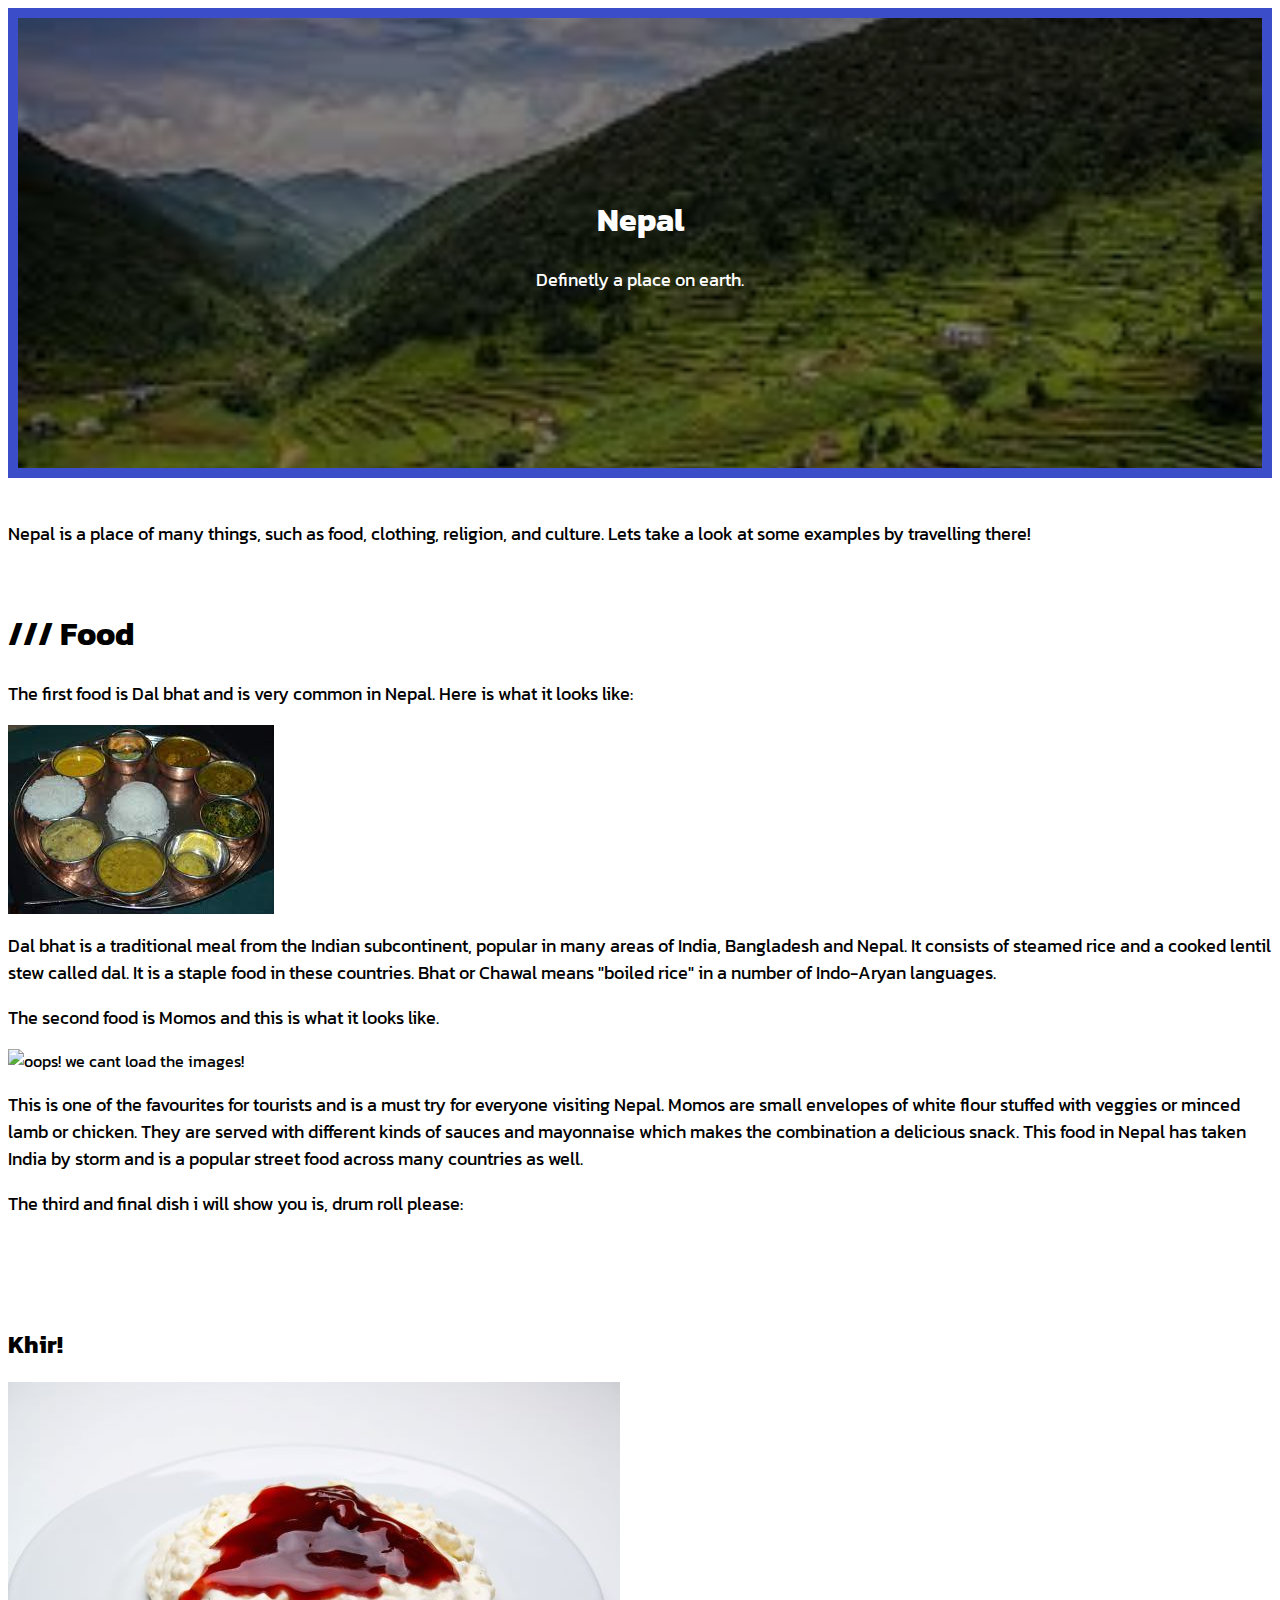
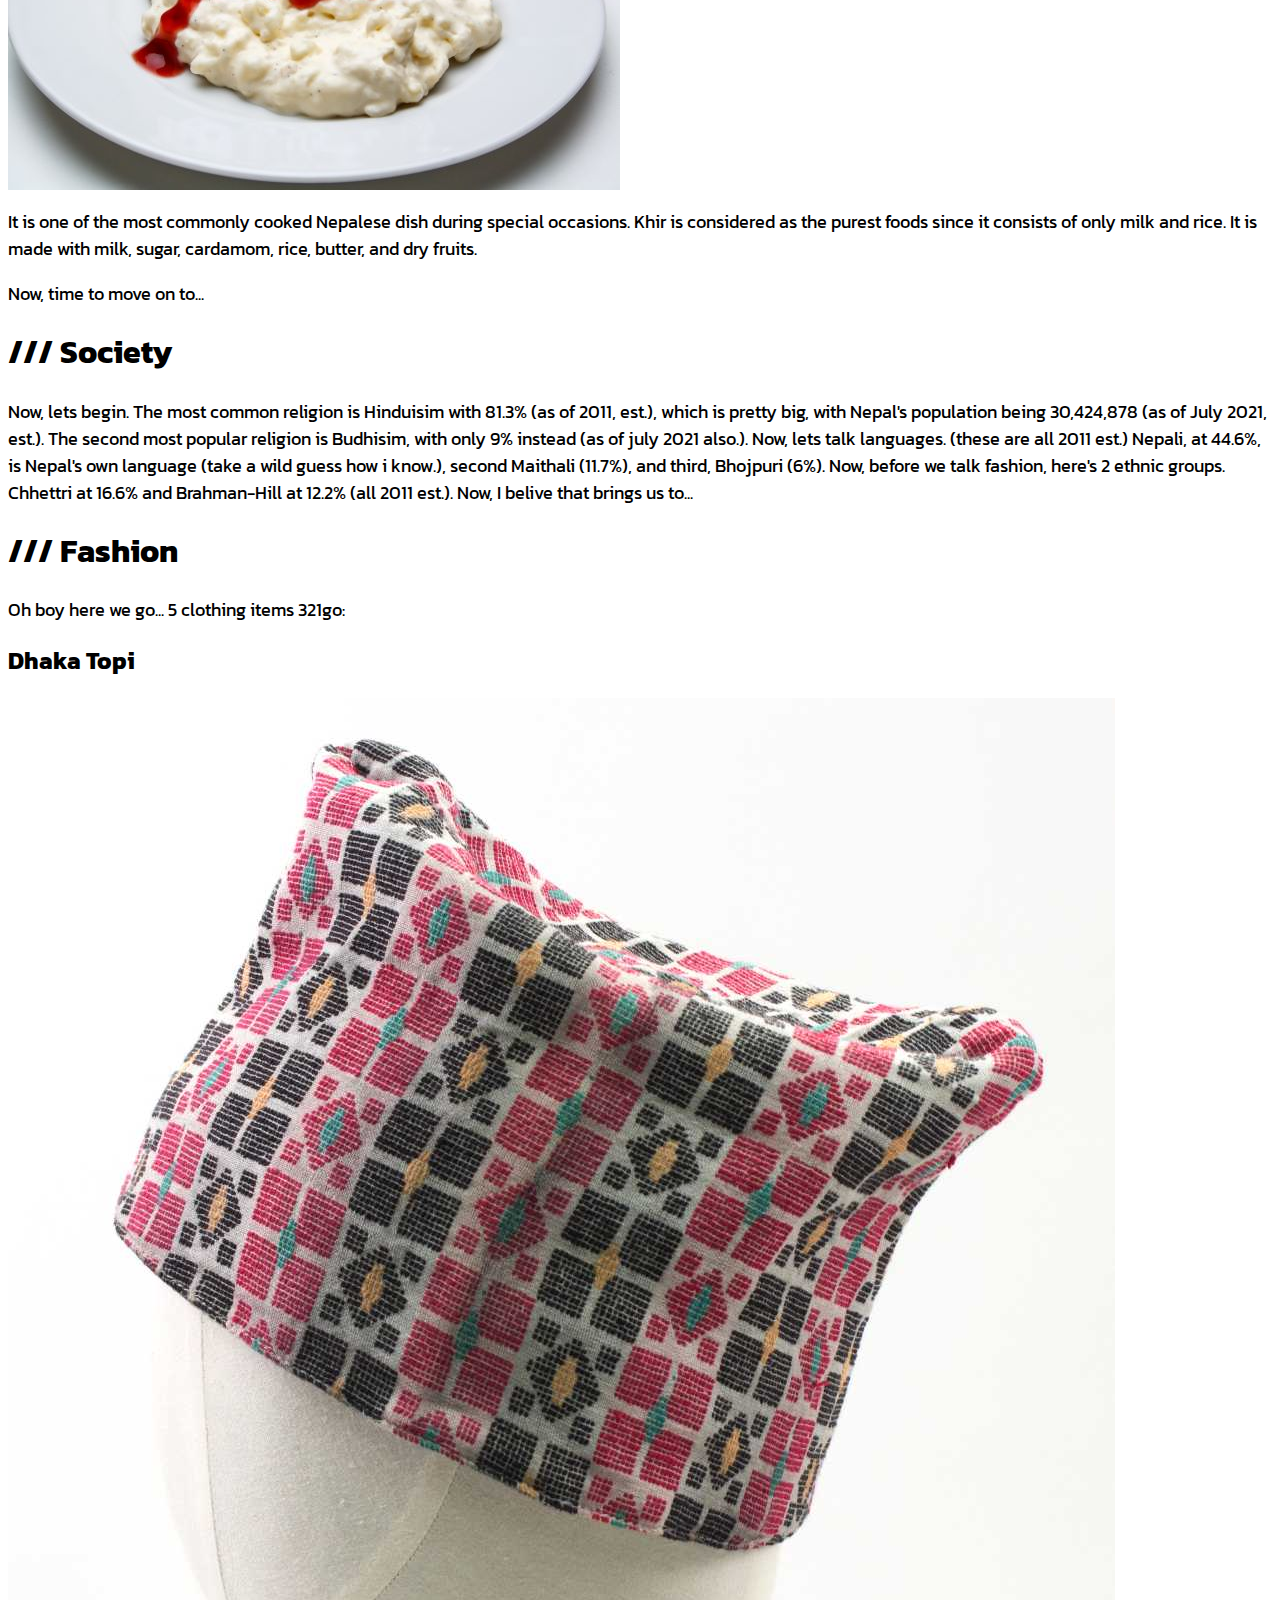
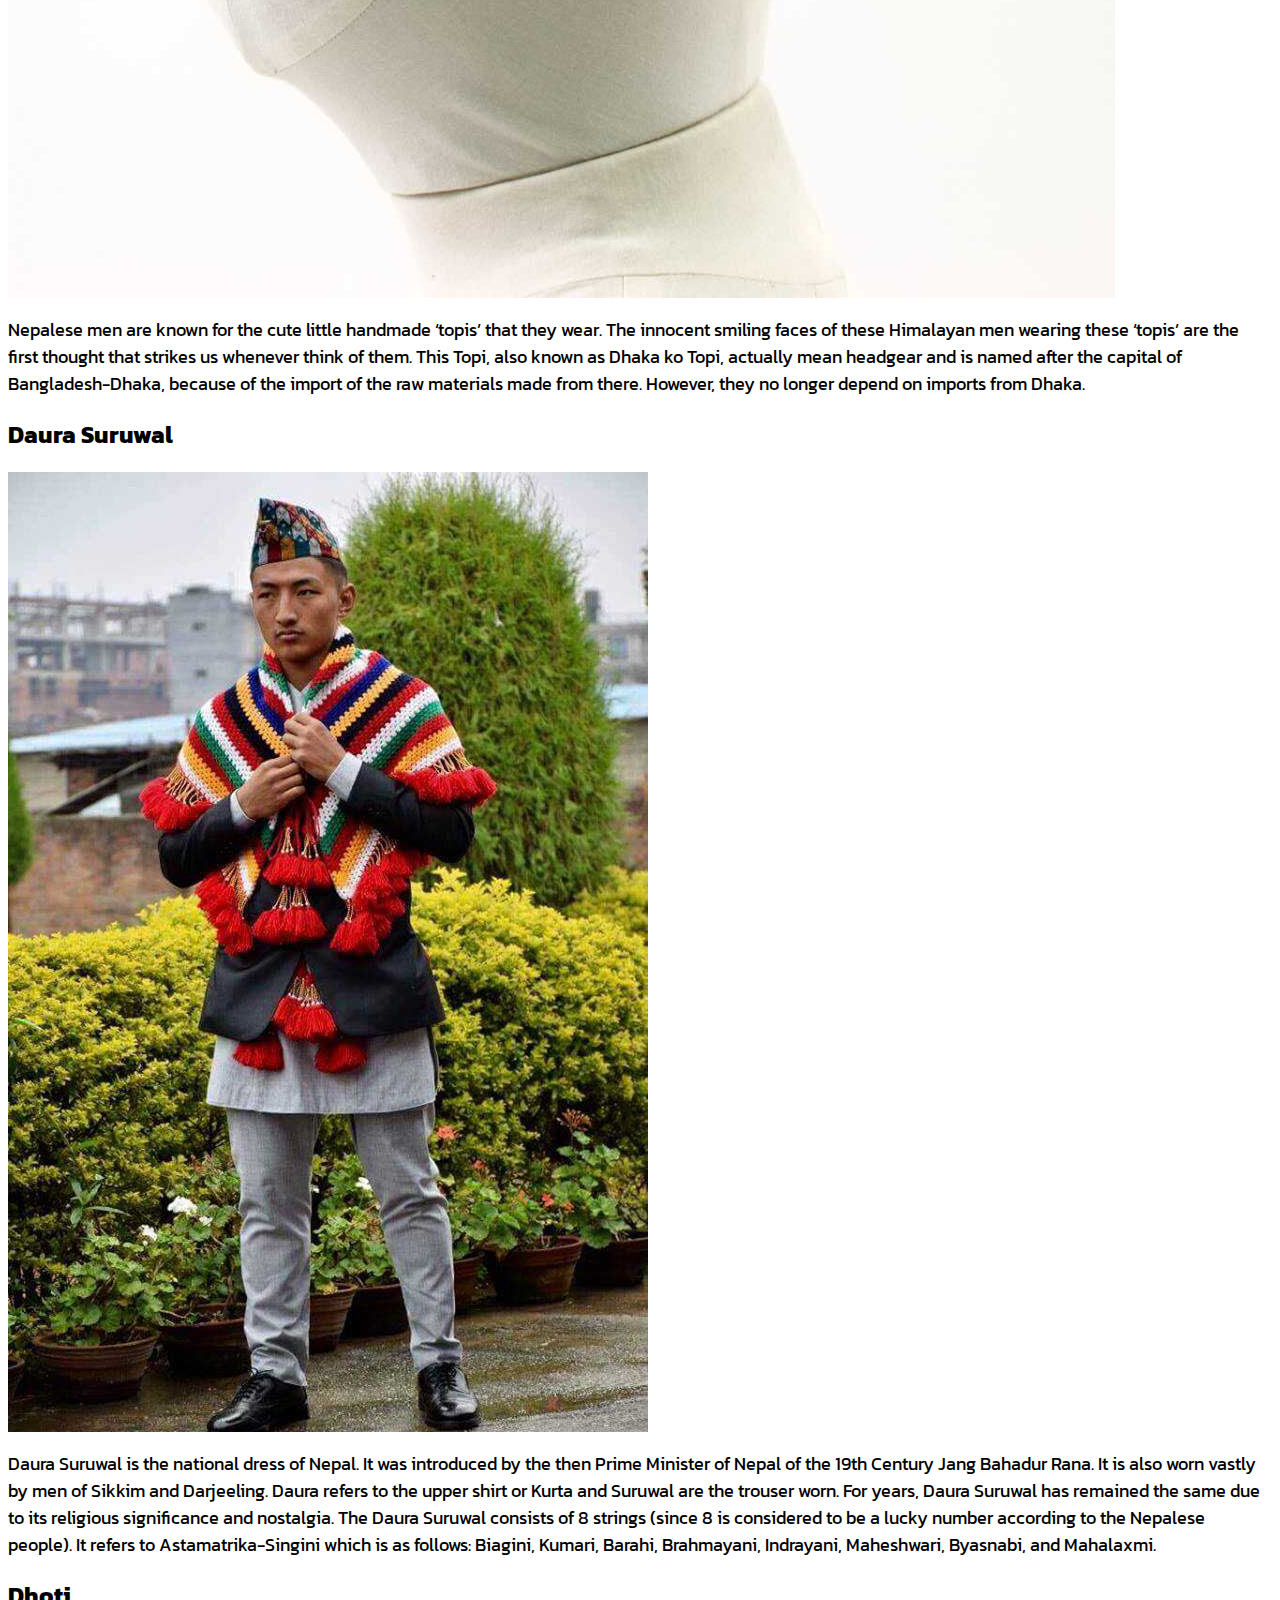
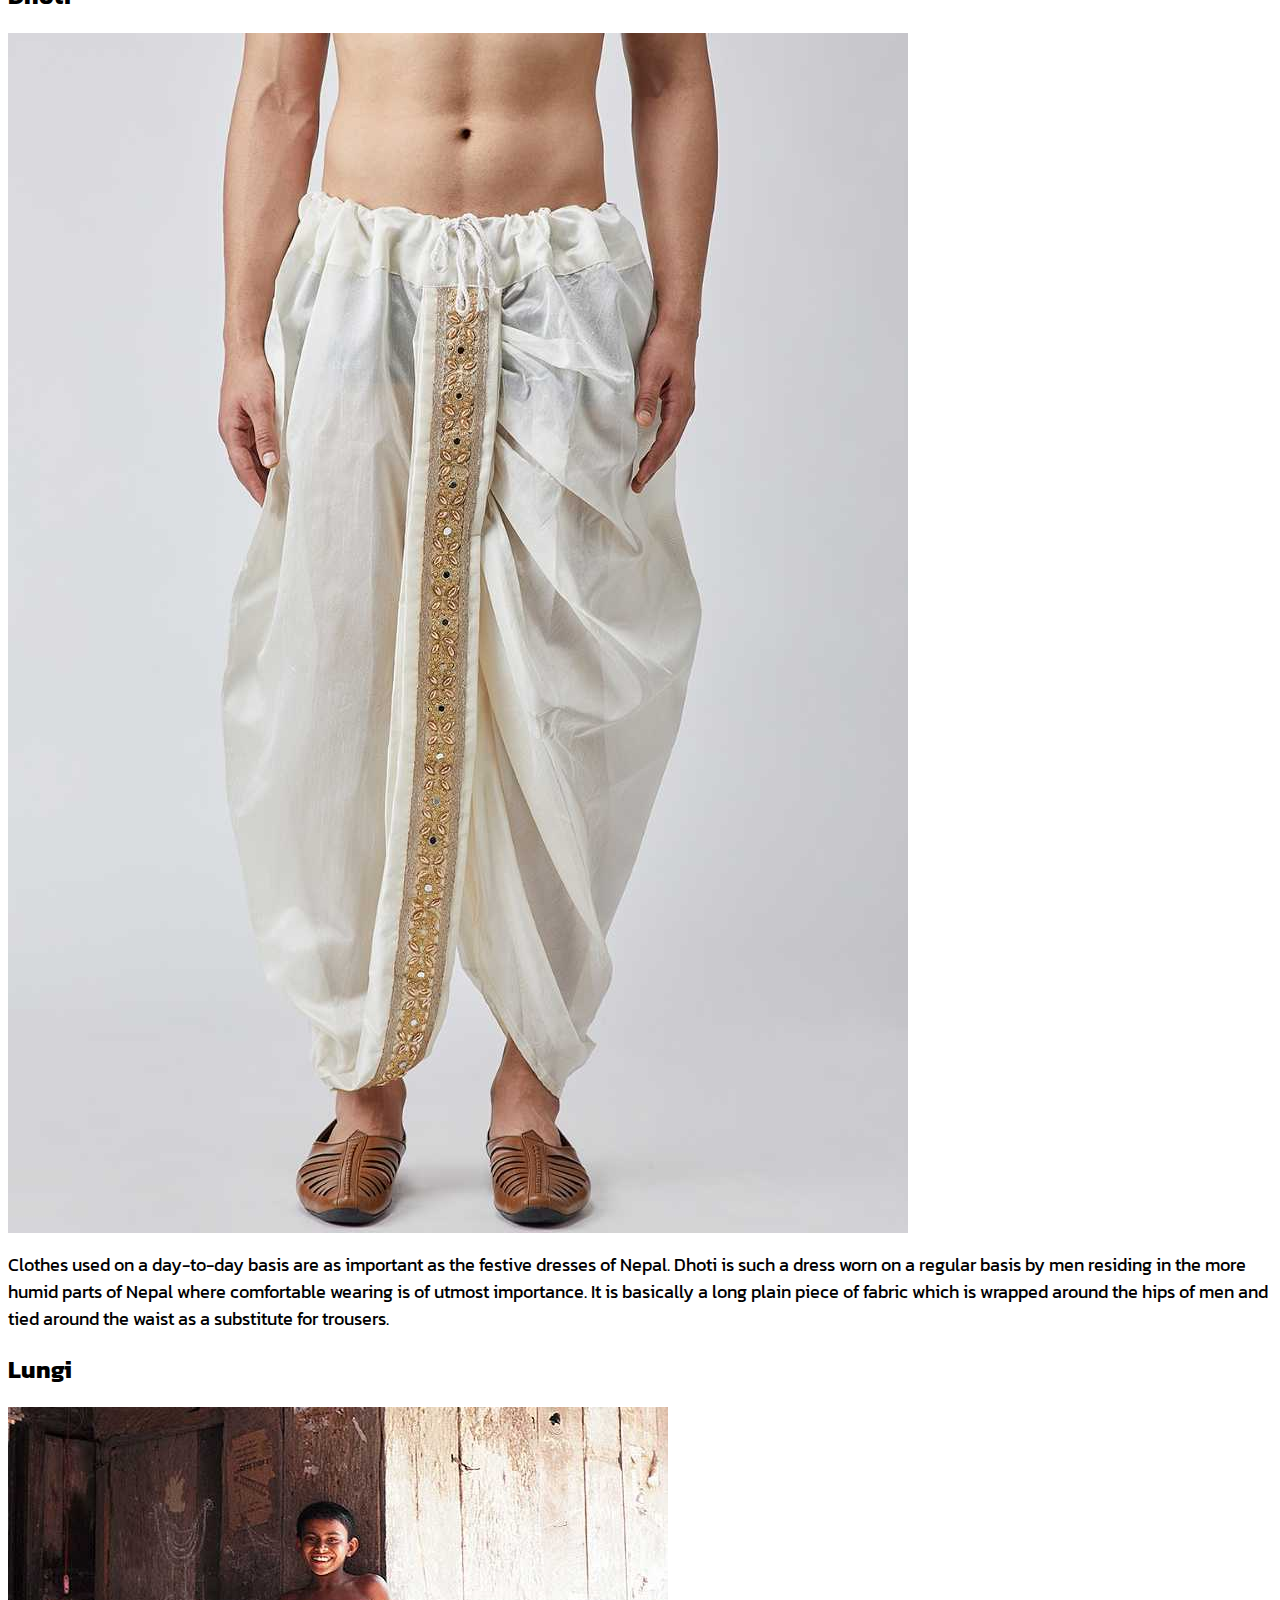
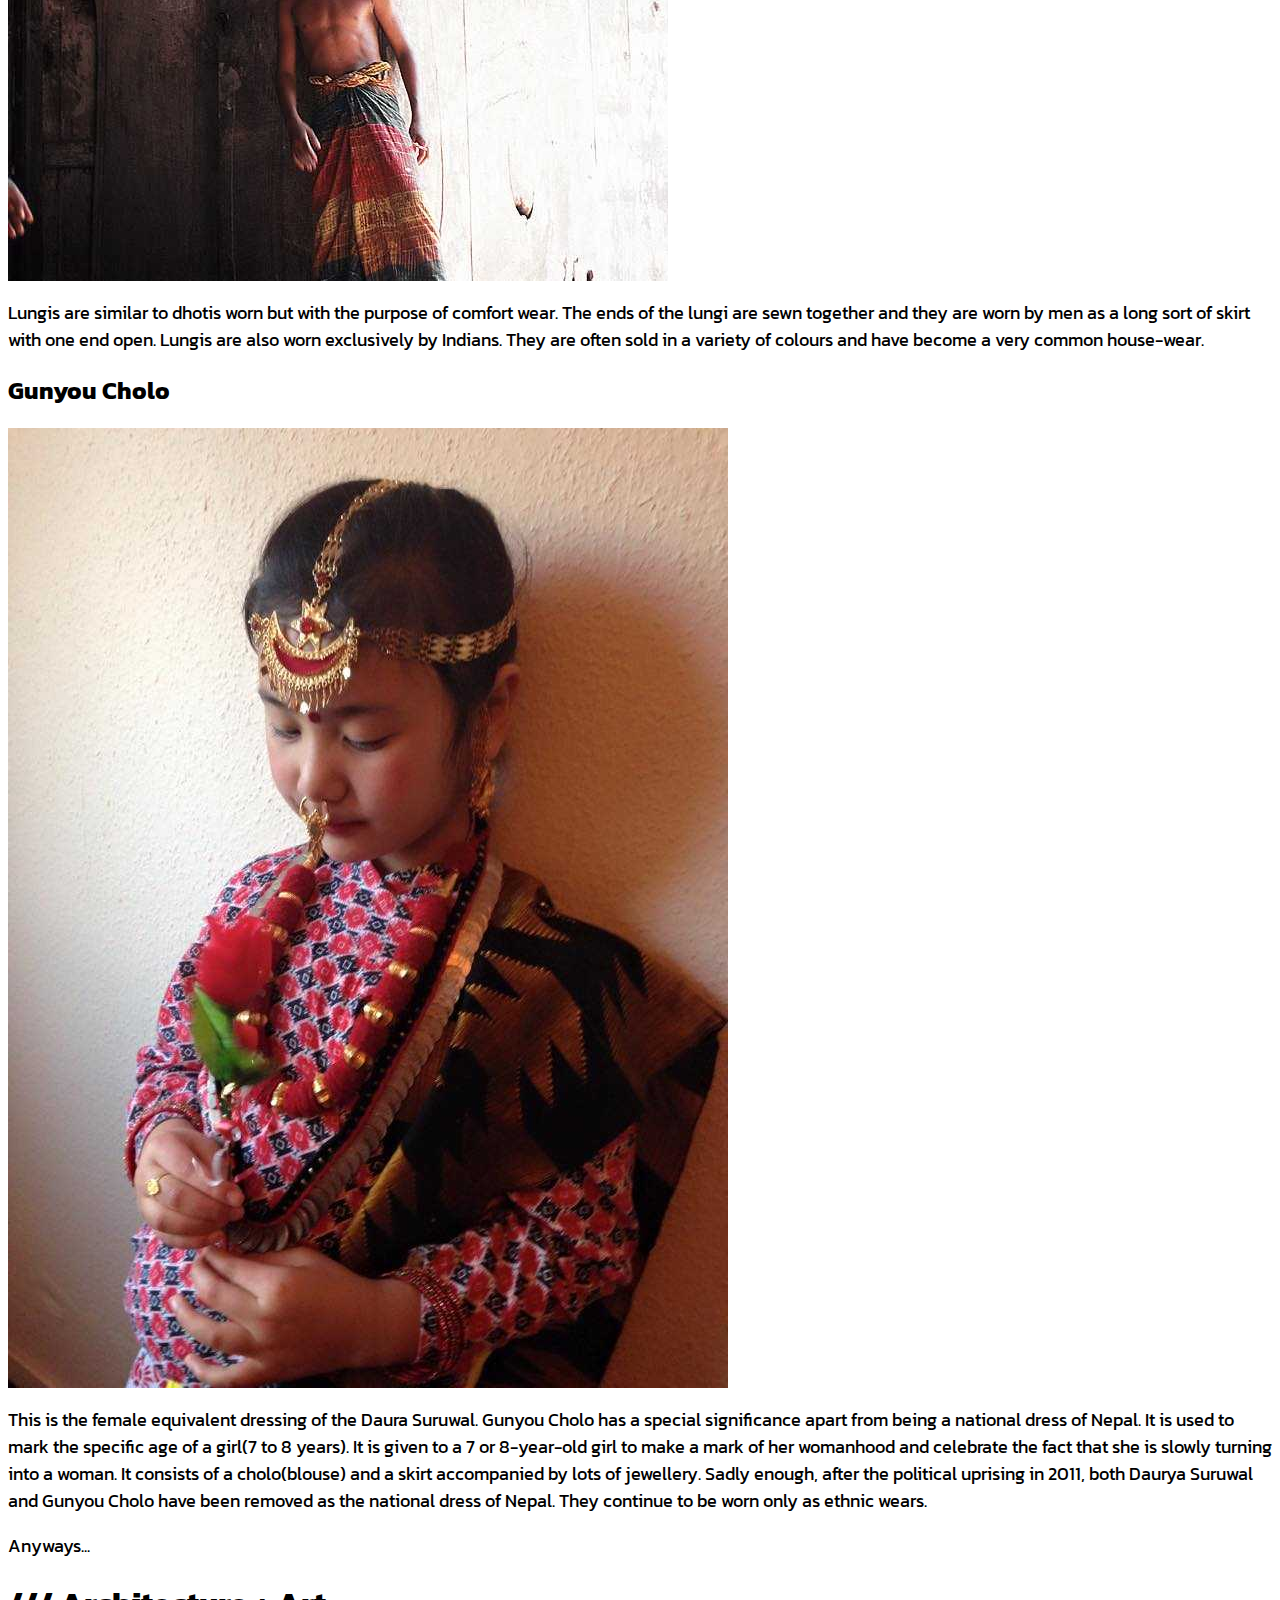
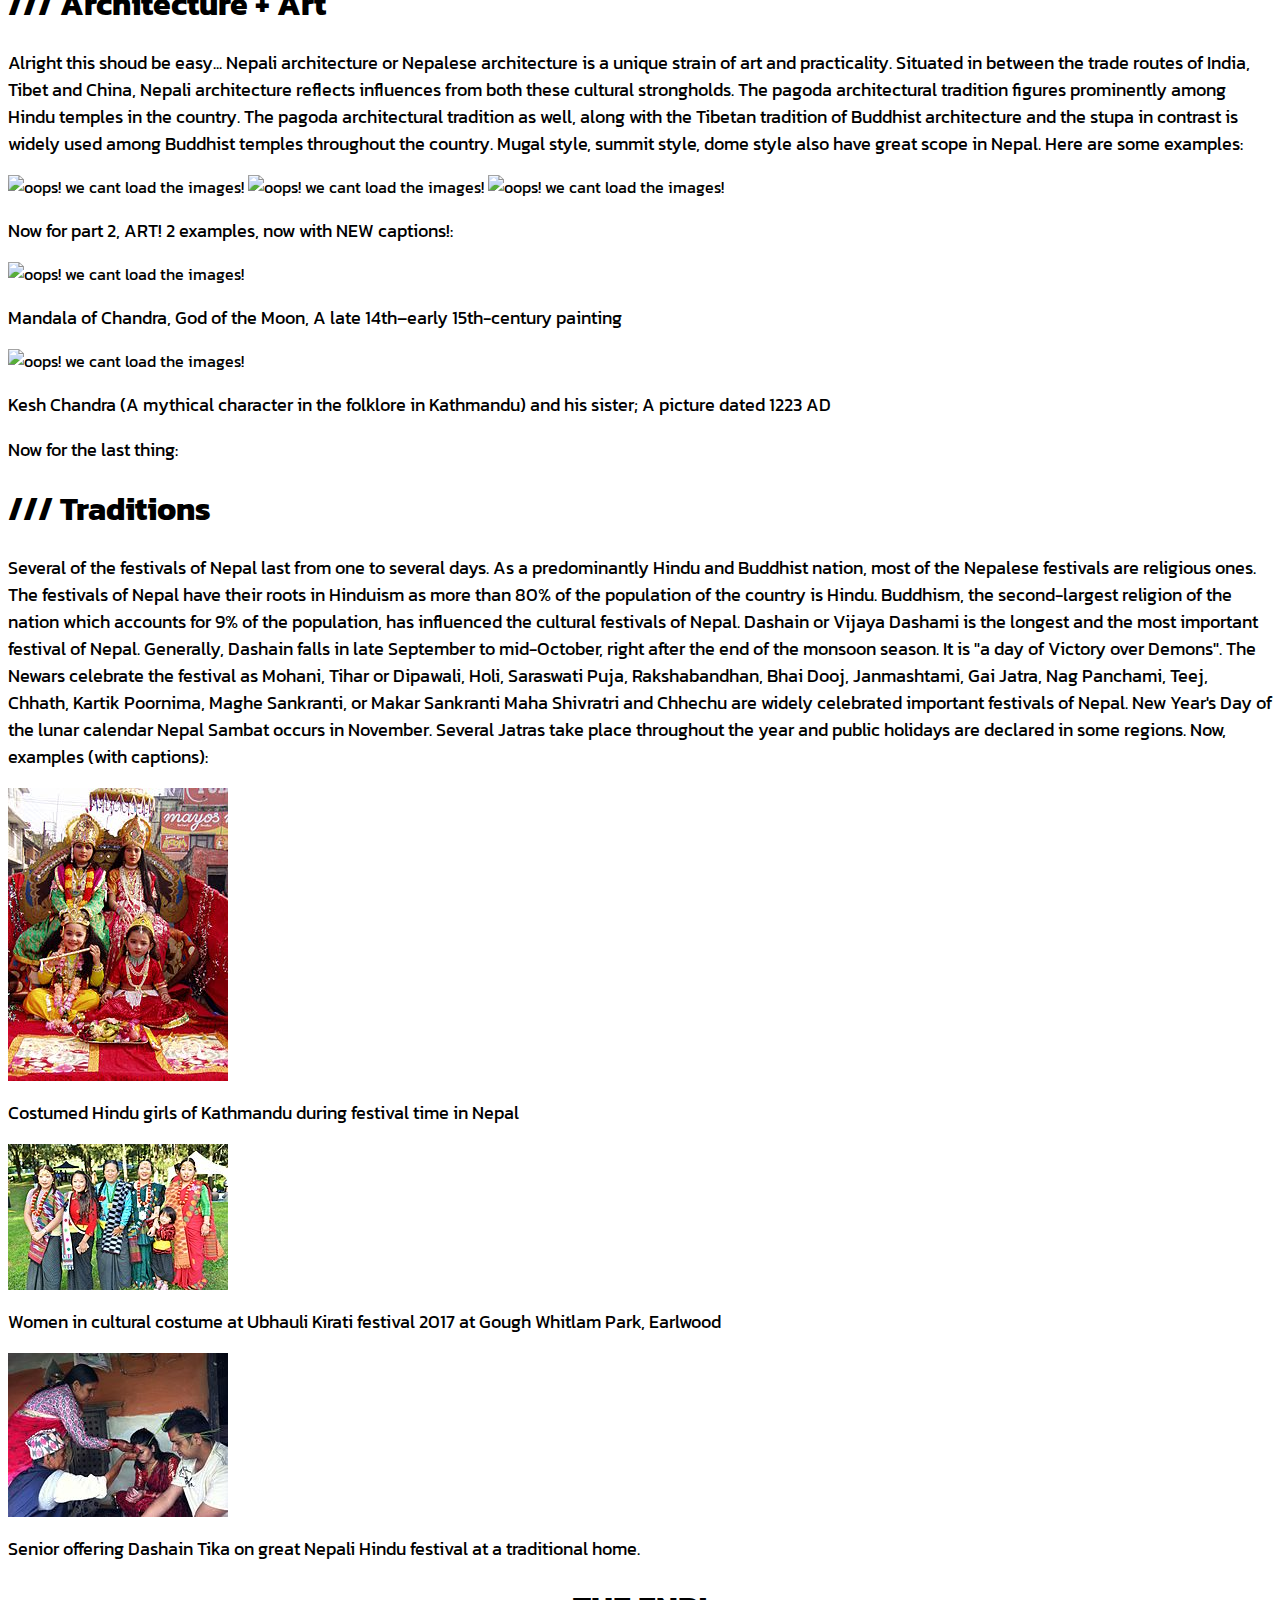
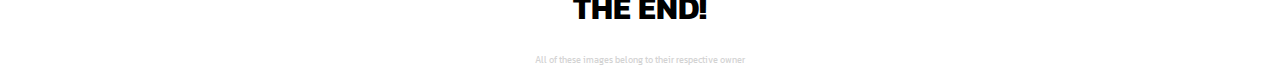
==== index.html @ 28571955 "decided to add a favicon" ====
<html>
  <head>
    <link rel="shortcut icon" href="cssjs/images/favicon/favicon.ico">
    <link rel="preconnect" href="https://fonts.googleapis.com">
<link rel="preconnect" href="https://fonts.gstatic.com" crossorigin>
<link href="https://fonts.googleapis.com/css2?family=Kanit:ital,wght@0,100;0,200;0,300;0,400;0,500;0,600;0,700;0,800;0,900;1,100;1,200;1,300;1,400;1,500;1,600;1,700;1,800;1,900&display=swap" rel="stylesheet">
    <link rel="stylesheet" href="cssjs/css.css">
    <title>Nepal - It exists!</title>
  </head>
  <body>
<div class="hero-image">
  <div class="hero-text">
    <h1>Nepal</h1>
    <p>Definetly a place on earth.</p>
  </div>
</div>
    <br>
    <p>Nepal is a place of many things, such as food, clothing, religion, and culture. Lets take a look at some examples by travelling there!</p>
    <br>
    <h1>/// Food</h1>
    <p>The first food is Dal bhat and is very common in Nepal. Here is what it looks like:</p>
    <img src="cssjs/images/food/food1.jpeg" alt="oops! we cant load the images!">
    <p>Dal bhat is a traditional meal from the Indian subcontinent, popular in many areas of India, Bangladesh and Nepal. It consists of steamed rice and a cooked lentil stew called dal. It is a staple food in these countries. Bhat or Chawal means "boiled rice" in a number of Indo-Aryan languages.</p>
<p>The second food is Momos and this is what it looks like.</p>
<img src="cssjs/images/food/food2.jpeg" alt="oops! we cant load the images!">
<p>This is one of the favourites for tourists and is a must try for everyone visiting Nepal. Momos are small envelopes of white flour stuffed with veggies or minced lamb or chicken. They are served with different kinds of sauces and mayonnaise which makes the combination a delicious snack. This food in Nepal has taken India by storm and is a popular street food across many countries as well. </p>
<p>The third and final dish i will show you is, drum roll please:</p>
<br>
<br>
<br>
<h2>Khir!</h2>
<img src="cssjs/images/food/food3.jpeg" alt="oops! we cant load the images!">
<p>It is one of the most commonly cooked Nepalese dish during special occasions. Khir is considered as the purest foods since it consists of only milk and rice. It is made with milk, sugar, cardamom, rice, butter, and dry fruits.</p>
<p>Now, time to move on to...</p>
<h1>/// Society</h1>
<p>Now, lets begin. The most common religion is Hinduisim with 81.3% (as of 2011, est.), which is pretty big, with Nepal's population being 30,424,878 (as of July 2021, est.). The second most popular religion is Budhisim, with only 9% instead (as of july 2021 also.). Now, lets talk languages. (these are all 2011 est.) Nepali, at 44.6%, is Nepal's own language (take a wild guess how i know.), second Maithali (11.7%), and third, Bhojpuri (6%). Now, before we talk fashion, here's 2 ethnic groups. Chhettri at 16.6% and Brahman-Hill at 12.2% (all 2011 est.). Now, I belive that brings us to... </p>
<h1>/// Fashion</h1>
<p>Oh boy here we go... 5 clothing items 321go:</p>
<h2>Dhaka Topi</h2>
<img src="cssjs/images/clothes/clothes1.jpeg" alt="oops! we cant load the images!">
<p>Nepalese men are known for the cute little handmade ‘topis’ that they wear. The innocent smiling faces of these Himalayan men wearing these ‘topis’ are the first thought that strikes us whenever think of them. This Topi, also known as Dhaka ko Topi, actually mean headgear and is named after the capital of Bangladesh-Dhaka, because of the import of the raw materials made from there. However, they no longer depend on imports from Dhaka.</p>
<h2>Daura Suruwal</h2>
<img src="cssjs/images/clothes/clothes2.png" alt="oops! we cant load the images!">
<p>Daura Suruwal is the national dress of Nepal. It was introduced by the then Prime Minister of Nepal of the 19th Century Jang Bahadur Rana. It is also worn vastly by men of Sikkim and Darjeeling. Daura refers to the upper shirt or Kurta and Suruwal are the trouser worn. For years, Daura Suruwal has remained the same due to its religious significance and nostalgia. The Daura Suruwal consists of 8 strings (since 8 is considered to be a lucky number according to the Nepalese people). It refers to Astamatrika-Singini which is as follows: Biagini, Kumari, Barahi, Brahmayani, Indrayani, Maheshwari, Byasnabi, and Mahalaxmi.</p>
<h2>Dhoti</h2>
<img src="cssjs/images/clothes/clothes3.jpeg" alt="oops! we cant load the images!">
<p>Clothes used on a day-to-day basis are as important as the festive dresses of Nepal. Dhoti is such a dress worn on a regular basis by men residing in the more humid parts of Nepal where comfortable wearing is of utmost importance. It is basically a long plain piece of fabric which is wrapped around the hips of men and tied around the waist as a substitute for trousers.</p>
<h2>Lungi</h2>
<img src="cssjs/images/clothes/clothes4.jpeg" alt="oops! we cant load the images!">
<p>Lungis are similar to dhotis worn but with the purpose of comfort wear. The ends of the lungi are sewn together and they are worn by men as a long sort of skirt with one end open. Lungis are also worn exclusively by Indians. They are often sold in a variety of colours and have become a very common house-wear.</p>
<h2>Gunyou Cholo</h2>
<img src="cssjs/images/clothes/clothes5.jpeg" alt="oops! we cant load the images!">
<p>This is the female equivalent dressing of the Daura Suruwal. Gunyou Cholo has a special significance apart from being a national dress of Nepal. It is used to mark the specific age of a girl(7 to 8 years). It is given to a 7 or 8-year-old girl to make a mark of her womanhood and celebrate the fact that she is slowly turning into a woman. It consists of a cholo(blouse) and a skirt accompanied by lots of jewellery. Sadly enough, after the political uprising in 2011, both Daurya Suruwal and Gunyou Cholo have been removed as the national dress of Nepal. They continue to be worn only as ethnic wears.</p>
<p>Anyways...</p>
<h1>/// Architecture + Art</h1>
<p>Alright this shoud be easy... Nepali architecture or Nepalese architecture is a unique strain of art and practicality. Situated in between the trade routes of India, Tibet and China, Nepali architecture reflects influences from both these cultural strongholds. The pagoda architectural tradition figures prominently among Hindu temples in the country. The pagoda architectural tradition as well, along with the Tibetan tradition of Buddhist architecture and the stupa in contrast is widely used among Buddhist temples throughout the country. Mugal style, summit style, dome style also have great scope in Nepal. Here are some examples:</p>
<img src="cssjs/images/architecture/a1.jpeg" alt="oops! we cant load the images!">
<img src="cssjs/images/architecture/a2.jpeg" alt="oops! we cant load the images!">
<img src="cssjs/images/architecture/a3.jpeg" alt="oops! we cant load the images!">
<p>Now for part 2, ART! 2 examples, now with NEW captions!:</p>
<img src="cssjs/images/art/art1.jpeg" alt="oops! we cant load the images!">
<p>Mandala of Chandra, God of the Moon, A late 14th–early 15th-century painting
</p>
<img src="cssjs/images/art/art2.jpeg" alt="oops! we cant load the images!">
<p>Kesh Chandra (A mythical character in the folklore in Kathmandu) and his sister; A picture dated 1223 AD</p>
<p>Now for the last thing:</p>
<h1>/// Traditions</h1>
<p>Several of the festivals of Nepal last from one to several days. As a predominantly Hindu and Buddhist nation, most of the Nepalese festivals are religious ones. The festivals of Nepal have their roots in Hinduism as more than 80% of the population of the country is Hindu. Buddhism, the second-largest religion of the nation which accounts for 9% of the population, has influenced the cultural festivals of Nepal. Dashain or Vijaya Dashami is the longest and the most important festival of Nepal. Generally, Dashain falls in late September to mid-October, right after the end of the monsoon season. It is "a day of Victory over Demons". The Newars celebrate the festival as Mohani, Tihar or Dipawali, Holi, Saraswati Puja, Rakshabandhan, Bhai Dooj, Janmashtami, Gai Jatra, Nag Panchami, Teej, Chhath, Kartik Poornima, Maghe Sankranti, or Makar Sankranti Maha Shivratri and Chhechu are widely celebrated important festivals of Nepal. New Year's Day of the lunar calendar Nepal Sambat occurs in November. Several Jatras take place throughout the year and public holidays are declared in some regions. Now, examples (with captions):</p>
<img src="cssjs/images/traditions/trad1.jpeg" alt="oops! we cant load the images!">
<p>Costumed Hindu girls of Kathmandu during festival time in Nepal</p>
<img src="cssjs/images/traditions/trad2.jpeg" alt="oops! we cant load the images!">
<p>Women in cultural costume at Ubhauli Kirati festival 2017 at Gough Whitlam Park, Earlwood</p>
<img src="cssjs/images/traditions/trad3.jpeg" alt="oops! we cant load the images!">
<p>Senior offering Dashain Tika on great Nepali Hindu festival at a traditional home.</p>
<h1 id="end">THE END!</h1>
<p id="bnote">All of these images belong to their respective owner</p>
  </body>
</html>
---- cssjs/css.css ----
body, html {
  height: 100%;
  font-family: 'Kanit', sans-serif;
}

/* The hero image */
.hero-image {
  /* Use "linear-gradient" to add a darken background effect to the image (photographer.jpg). This will make the text easier to read */
  background-image: linear-gradient(rgba(0, 0, 0, 0.5), rgba(0, 0, 0, 0.5)), url("images/places/nls2.jpeg");

  /* Set a specific height */
  height: 50%;

  /* Position and center the image to scale nicely on all screens */
  background-position: center;
    border: 10px solid #3c4dc9;
  background-repeat: no-repeat;
  background-size: cover;
  position: relative;
}
p {
    font-size: 18px;
}
/* Place text in the middle of the image */
.hero-text {
  text-align: center;
  position: absolute;
  top: 50%;
  left: 50%;
  transform: translate(-50%, -50%);
  color: white;
}
#end {
  text-align: center;
}
#bnote {
  text-align: center;
  color: rgb(211,211,211);
  font-size: 9px;
}
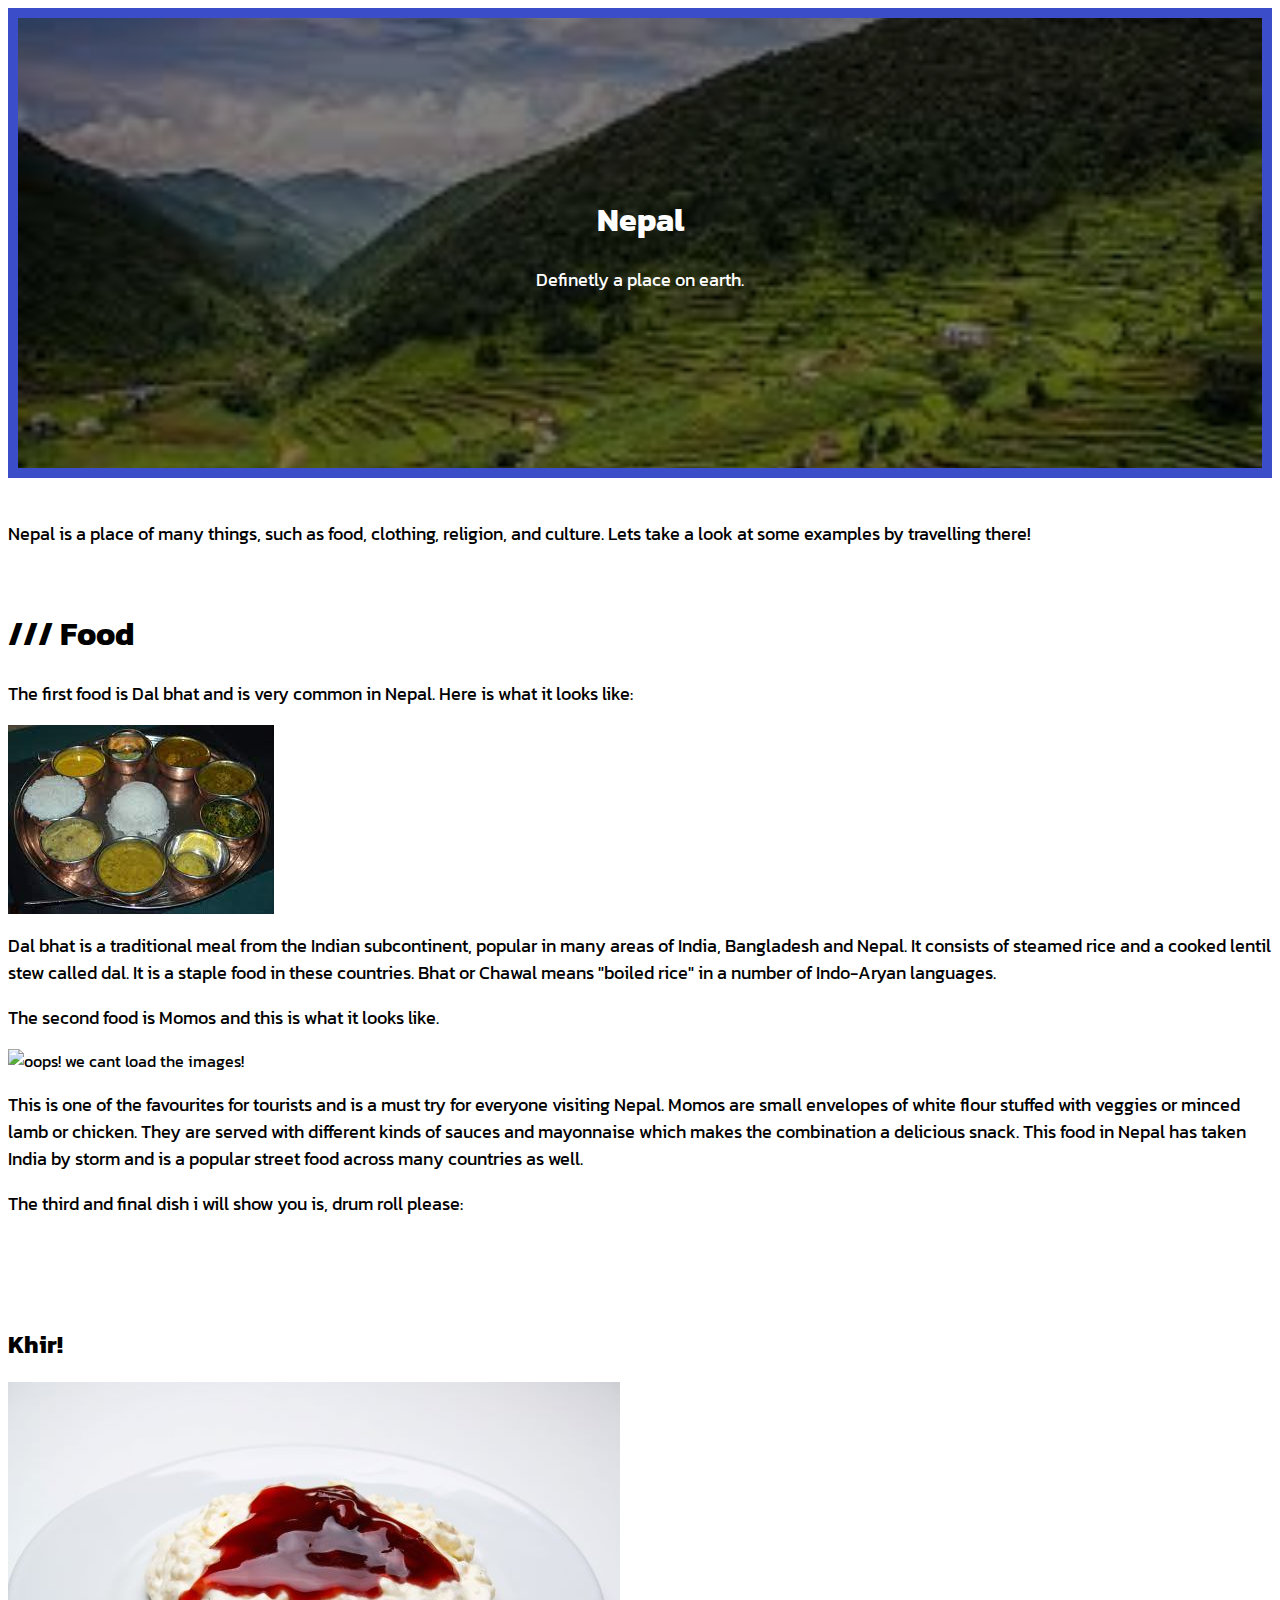
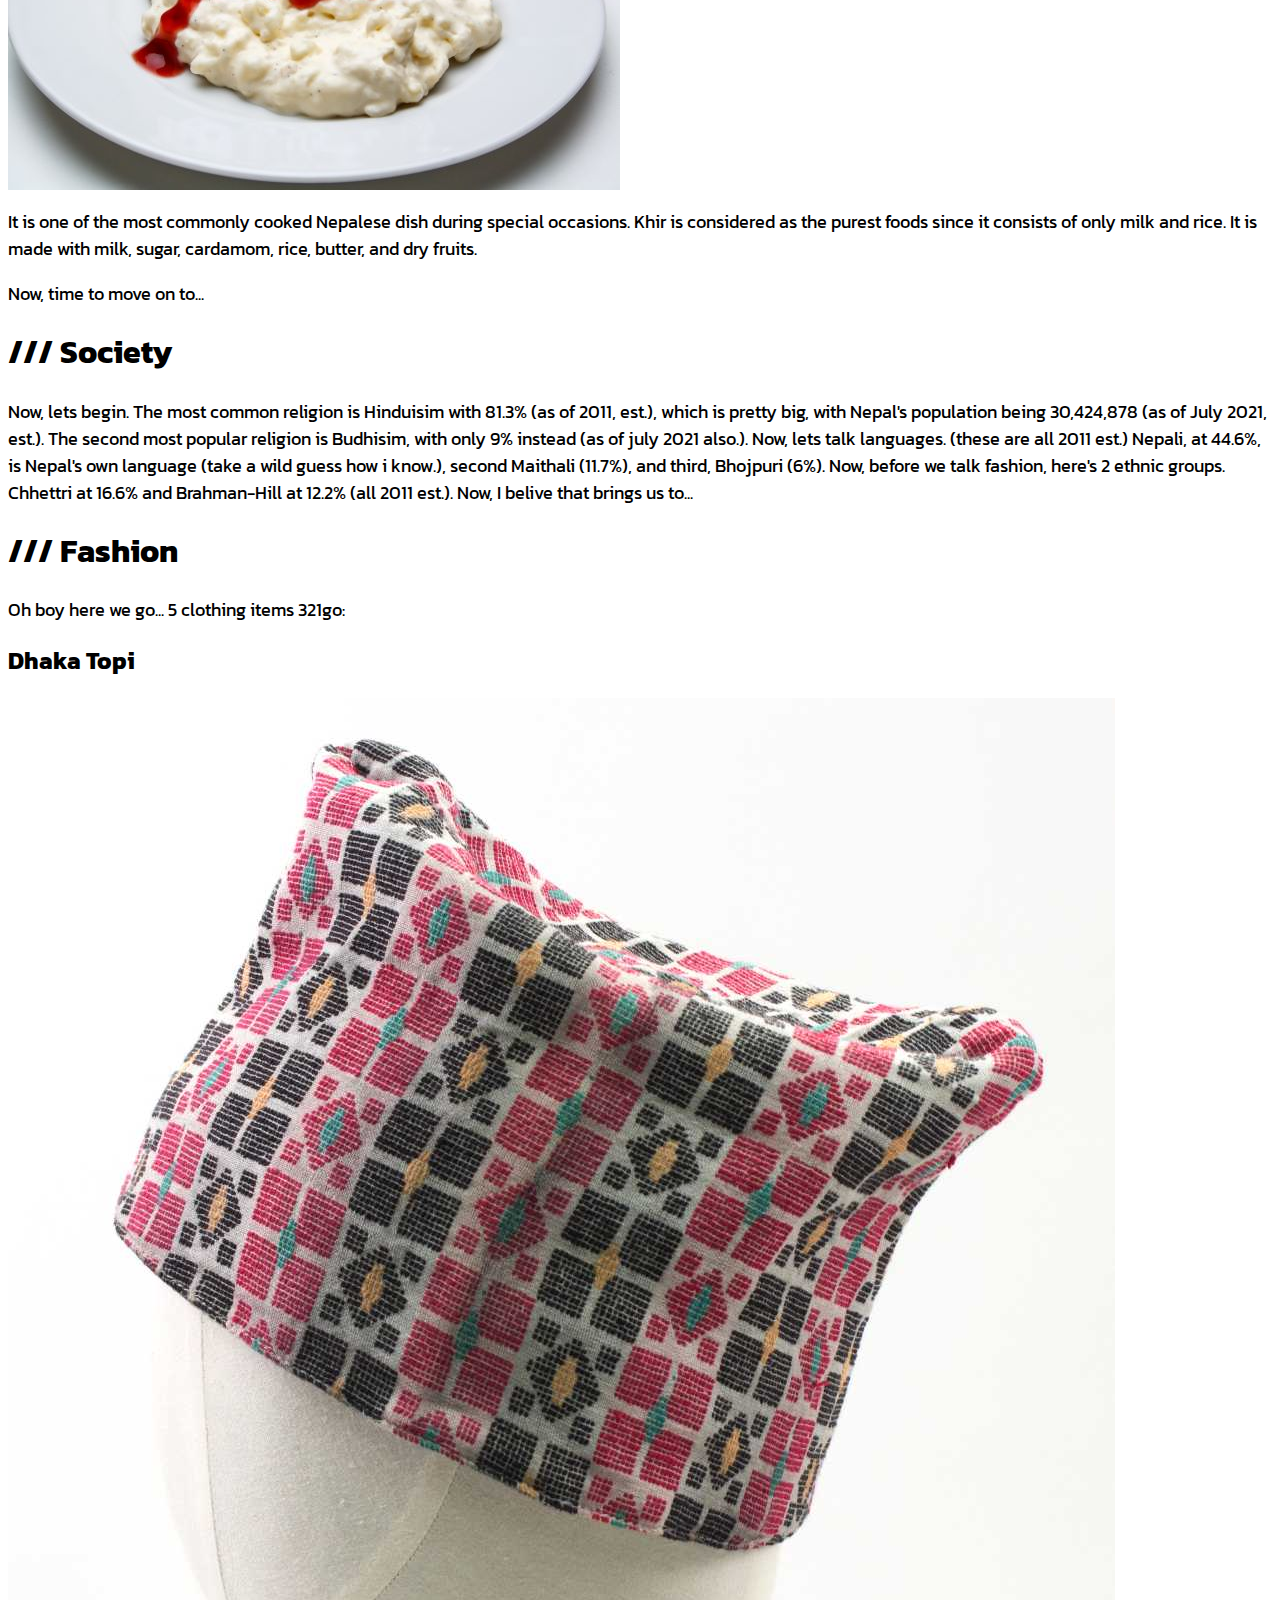
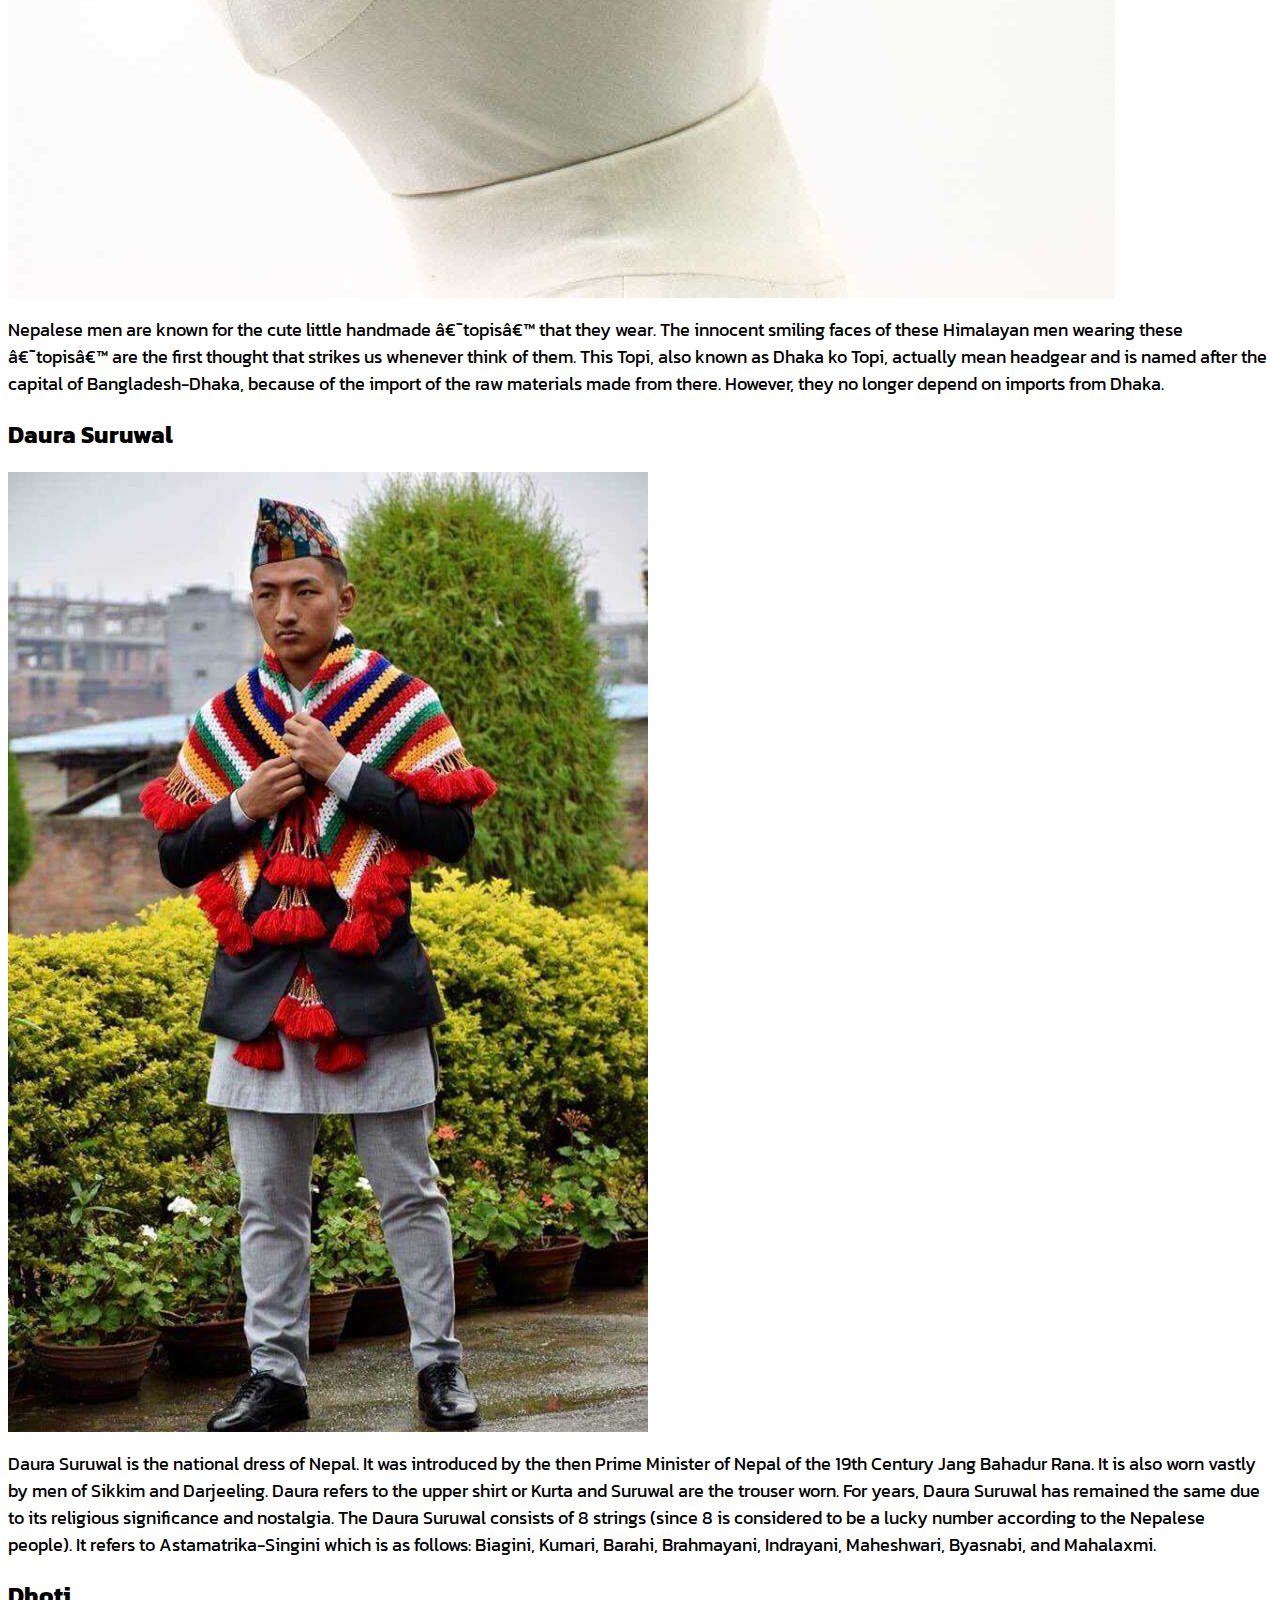
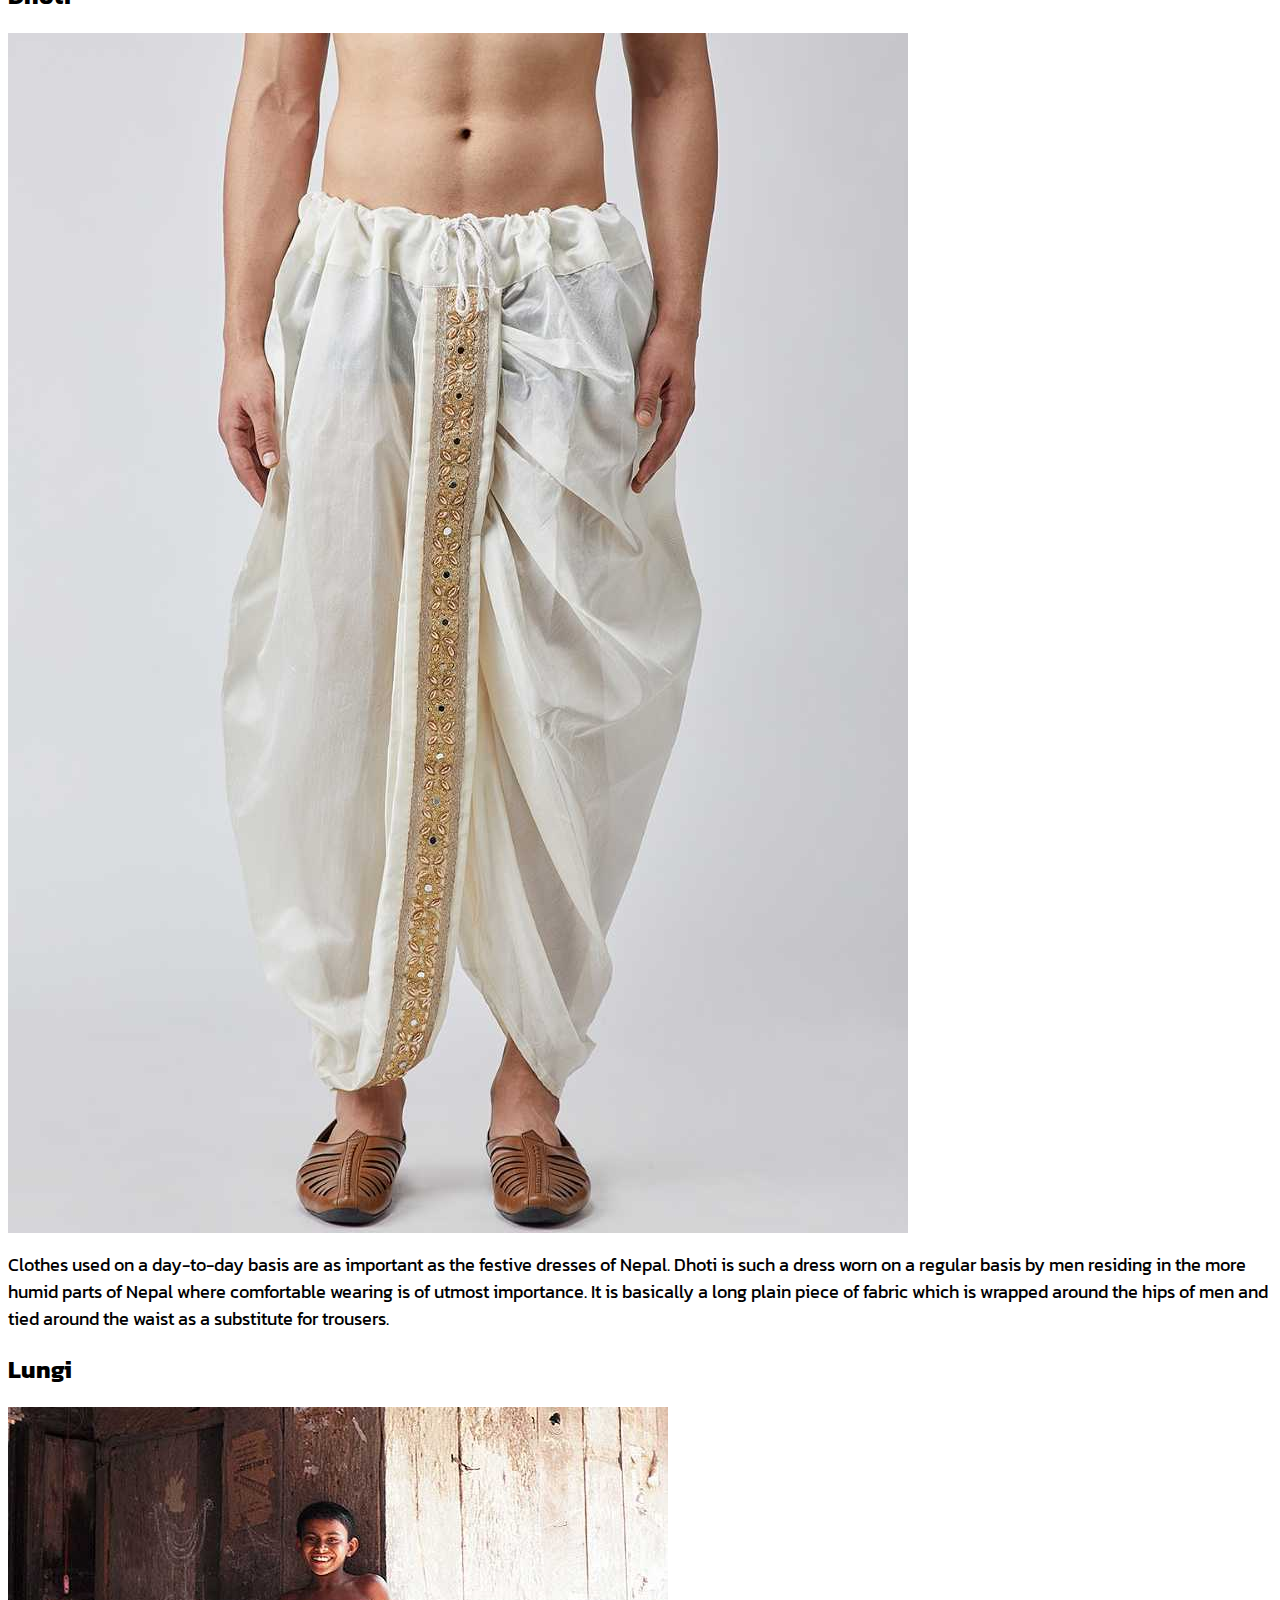
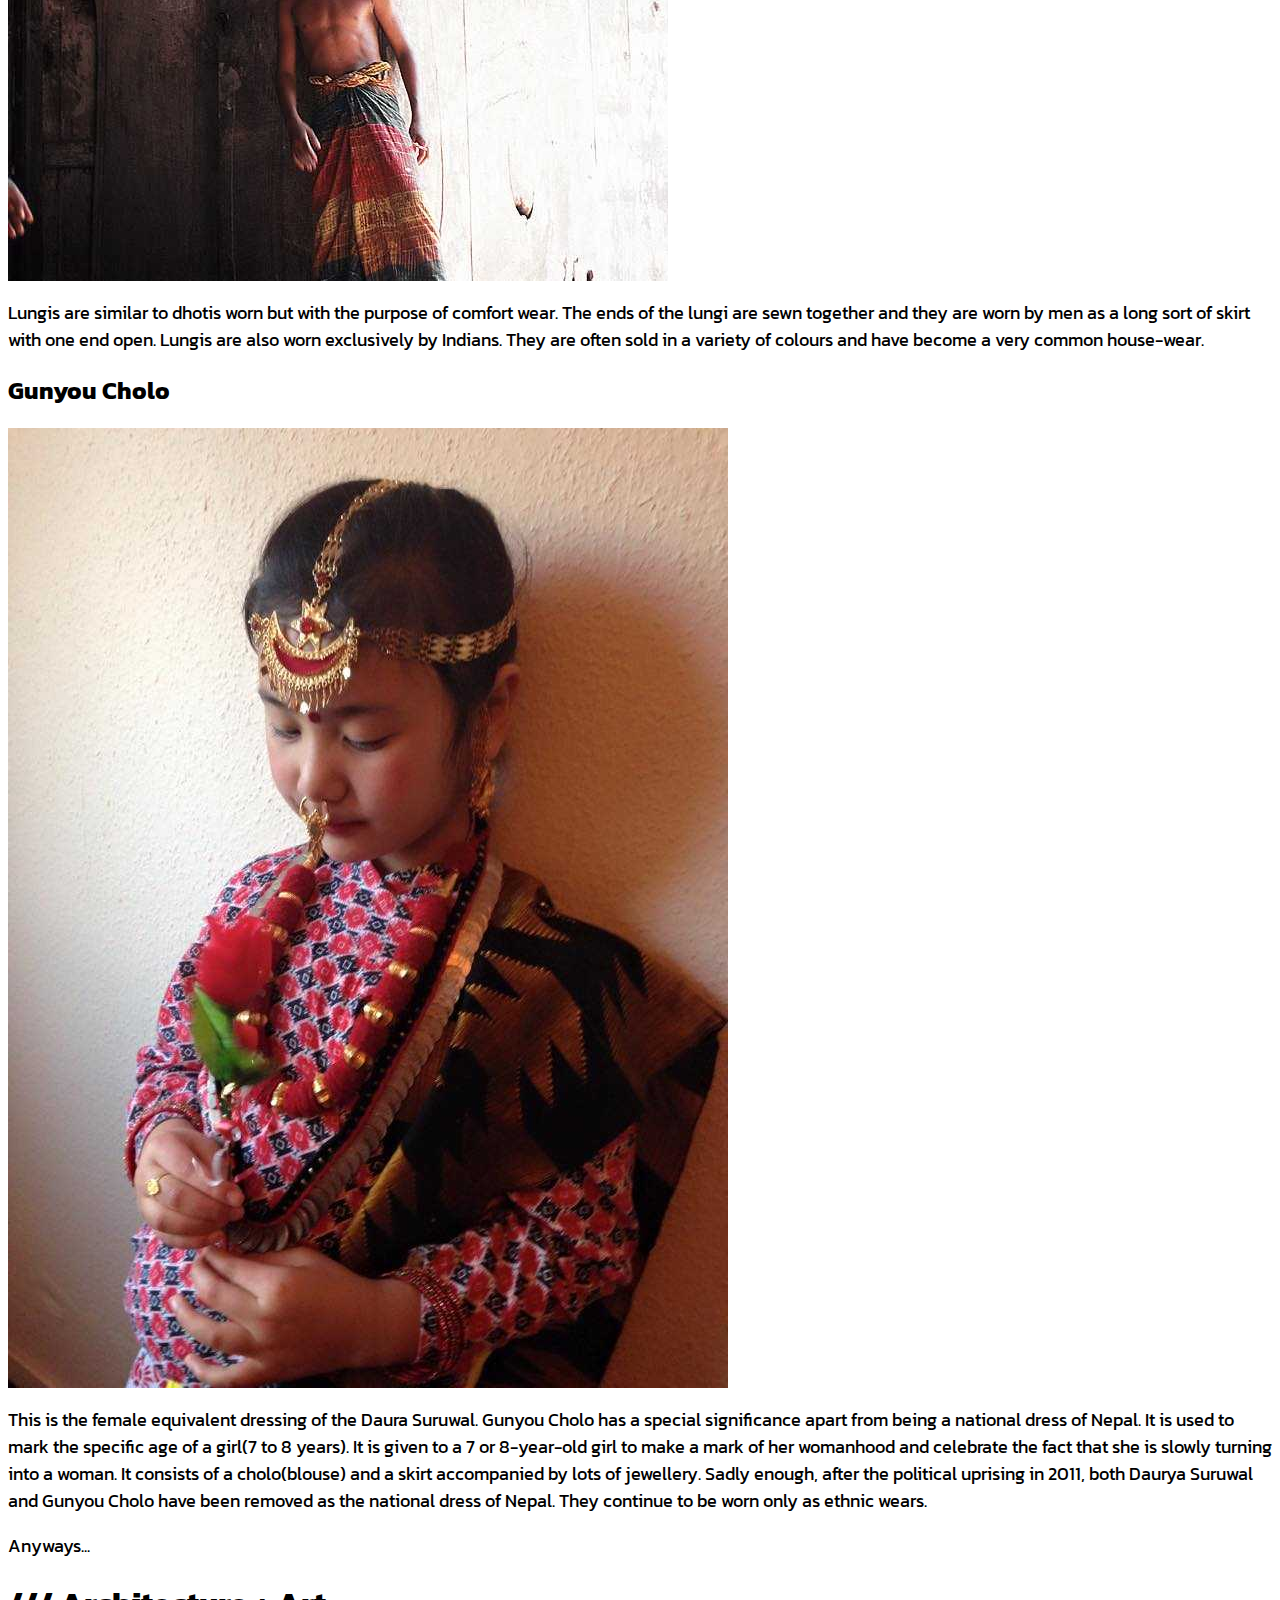
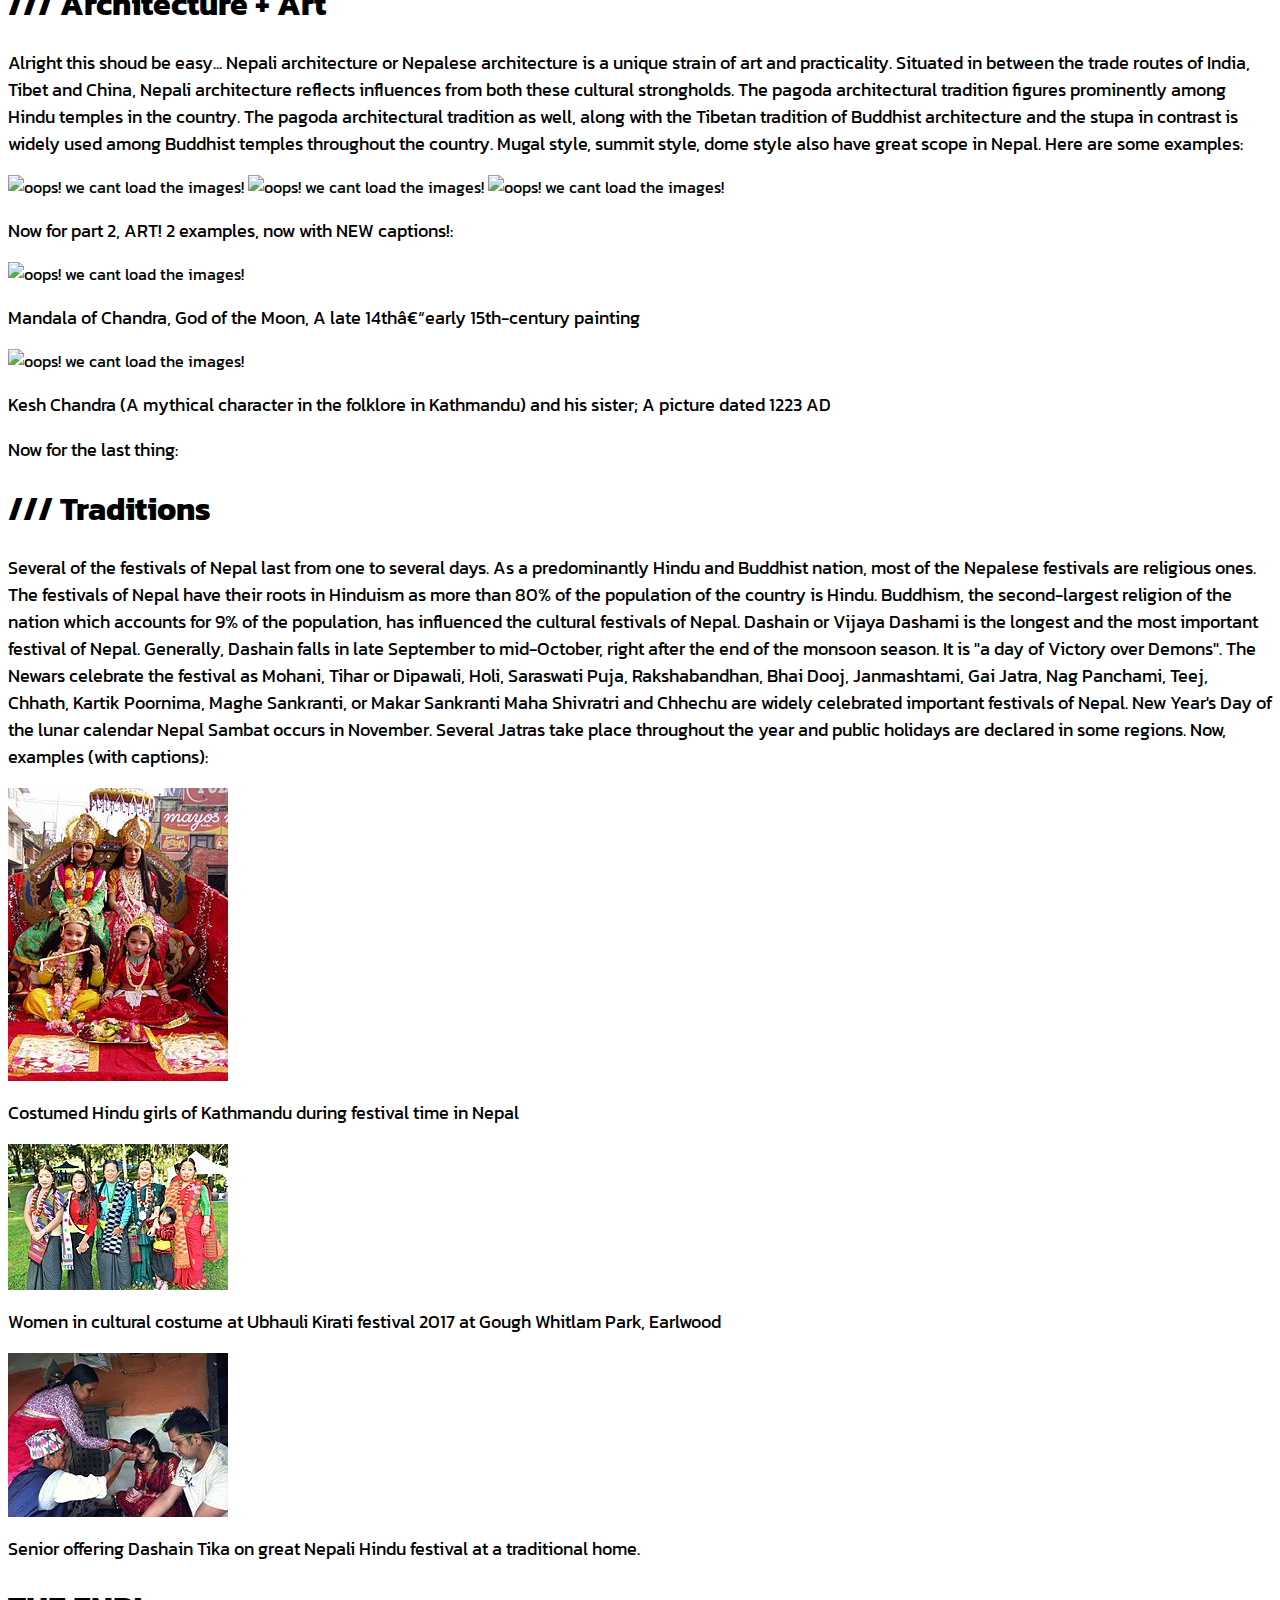
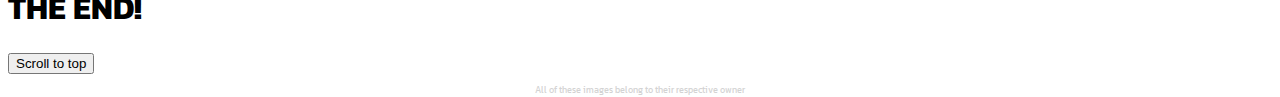
==== commit 534fb446: "how did i forget this?" ====
--- a/index.html
+++ b/index.html
@@ -8,6 +8,7 @@
     <title>Nepal - It exists!</title>
   </head>
   <body>
+    <script src="cssjs/js.js" charset="utf-8"></script>
 <div class="hero-image">
   <div class="hero-text">
     <h1>Nepal</h1>
@@ -73,6 +74,7 @@
 <img src="cssjs/images/traditions/trad3.jpeg" alt="oops! we cant load the images!">
 <p>Senior offering Dashain Tika on great Nepali Hindu festival at a traditional home.</p>
 <h1 id="end">THE END!</h1>
+<button id="myBtn">Scroll to top</button>
 <p id="bnote">All of these images belong to their respective owner</p>
   </body>
 </html>
--- a/cssjs/css.css
+++ b/cssjs/css.css
@@ -31,6 +31,7 @@
   color: white;
 }
 #end {
+  font-size: 32px
   text-align: center;
 }
 #bnote {
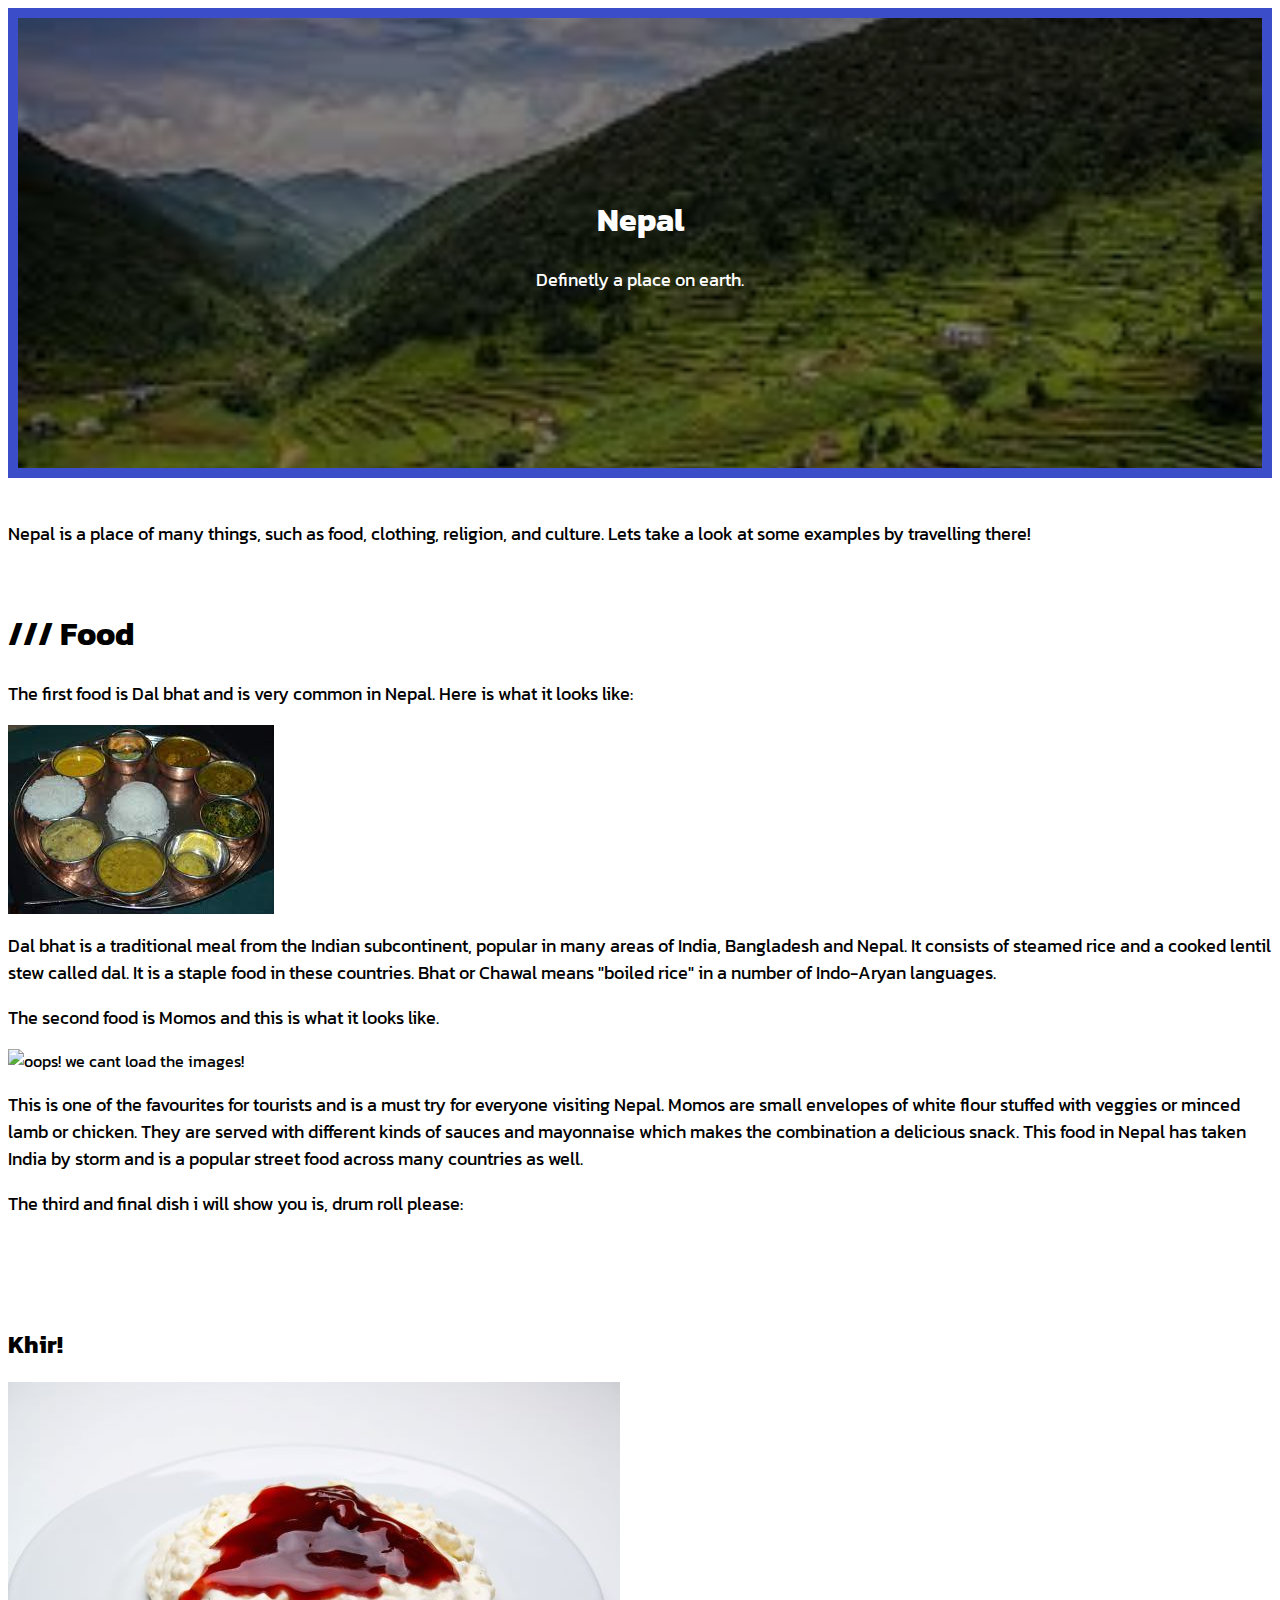
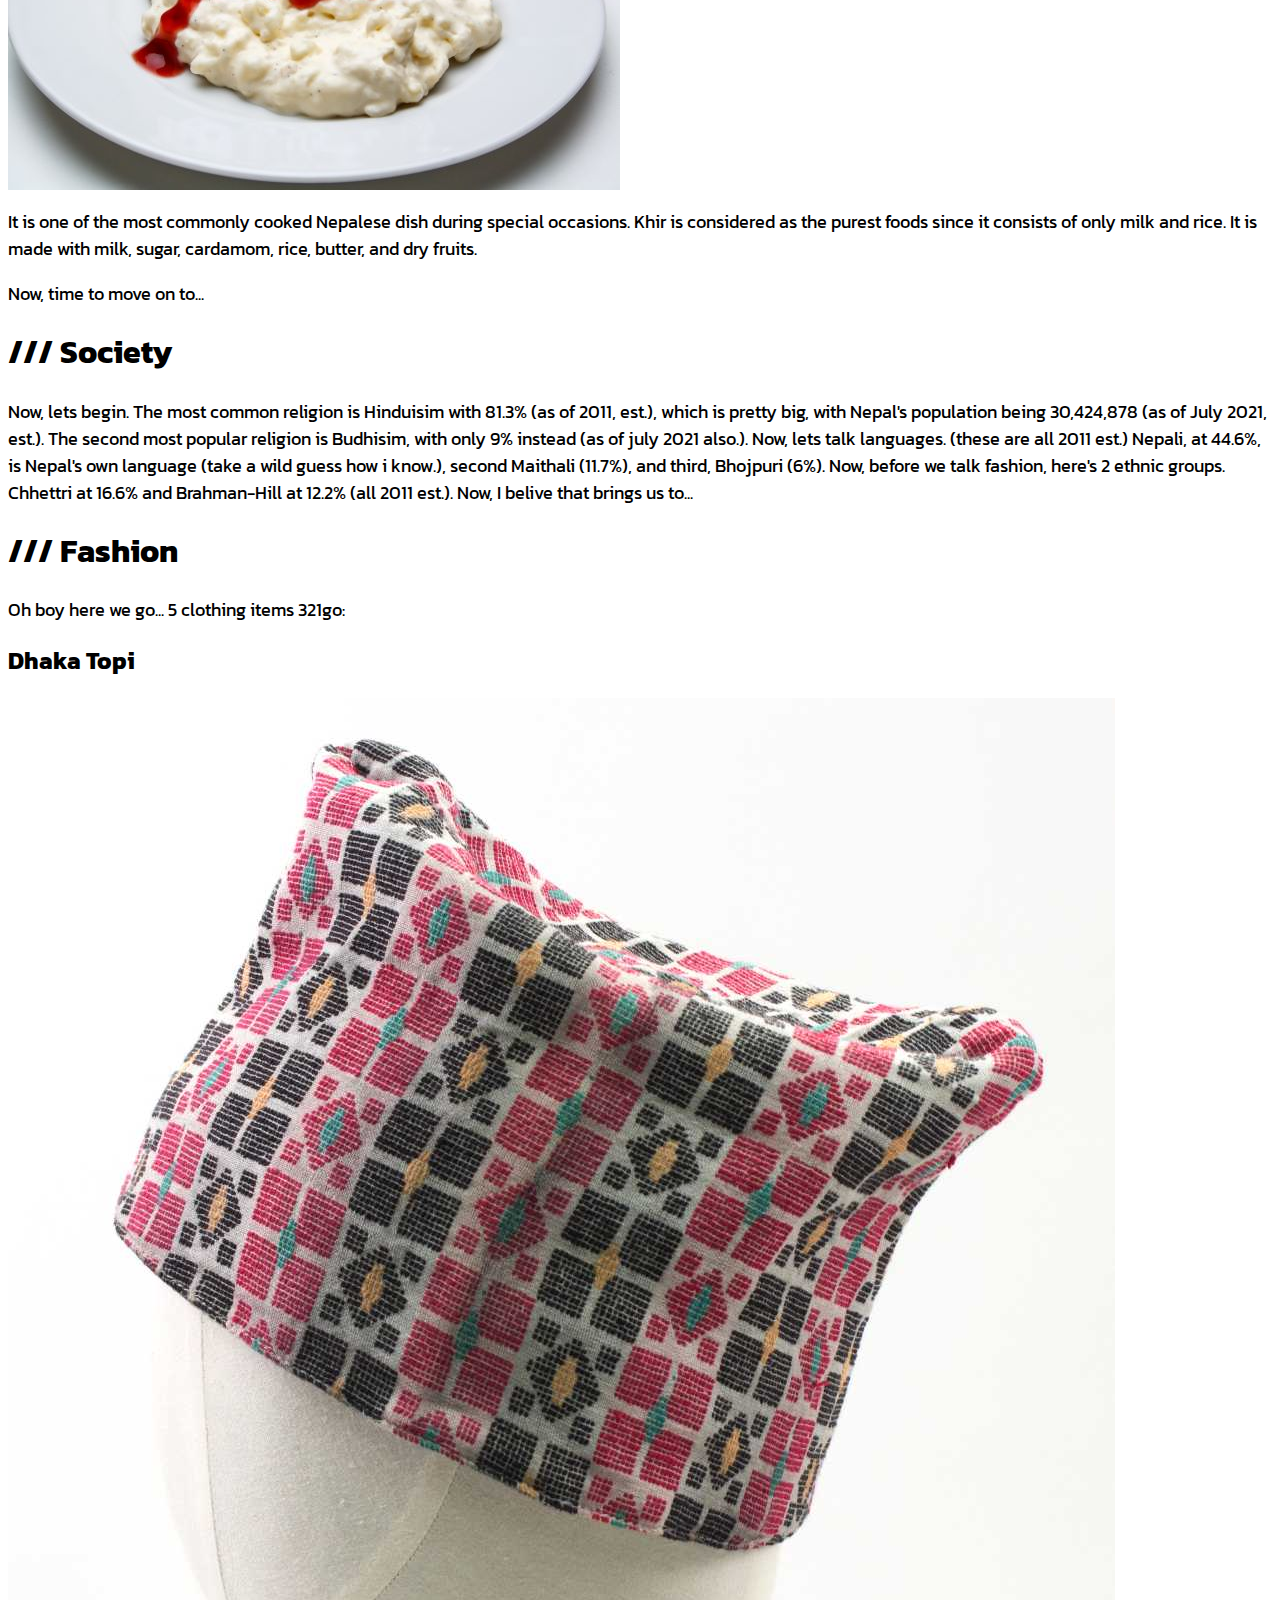
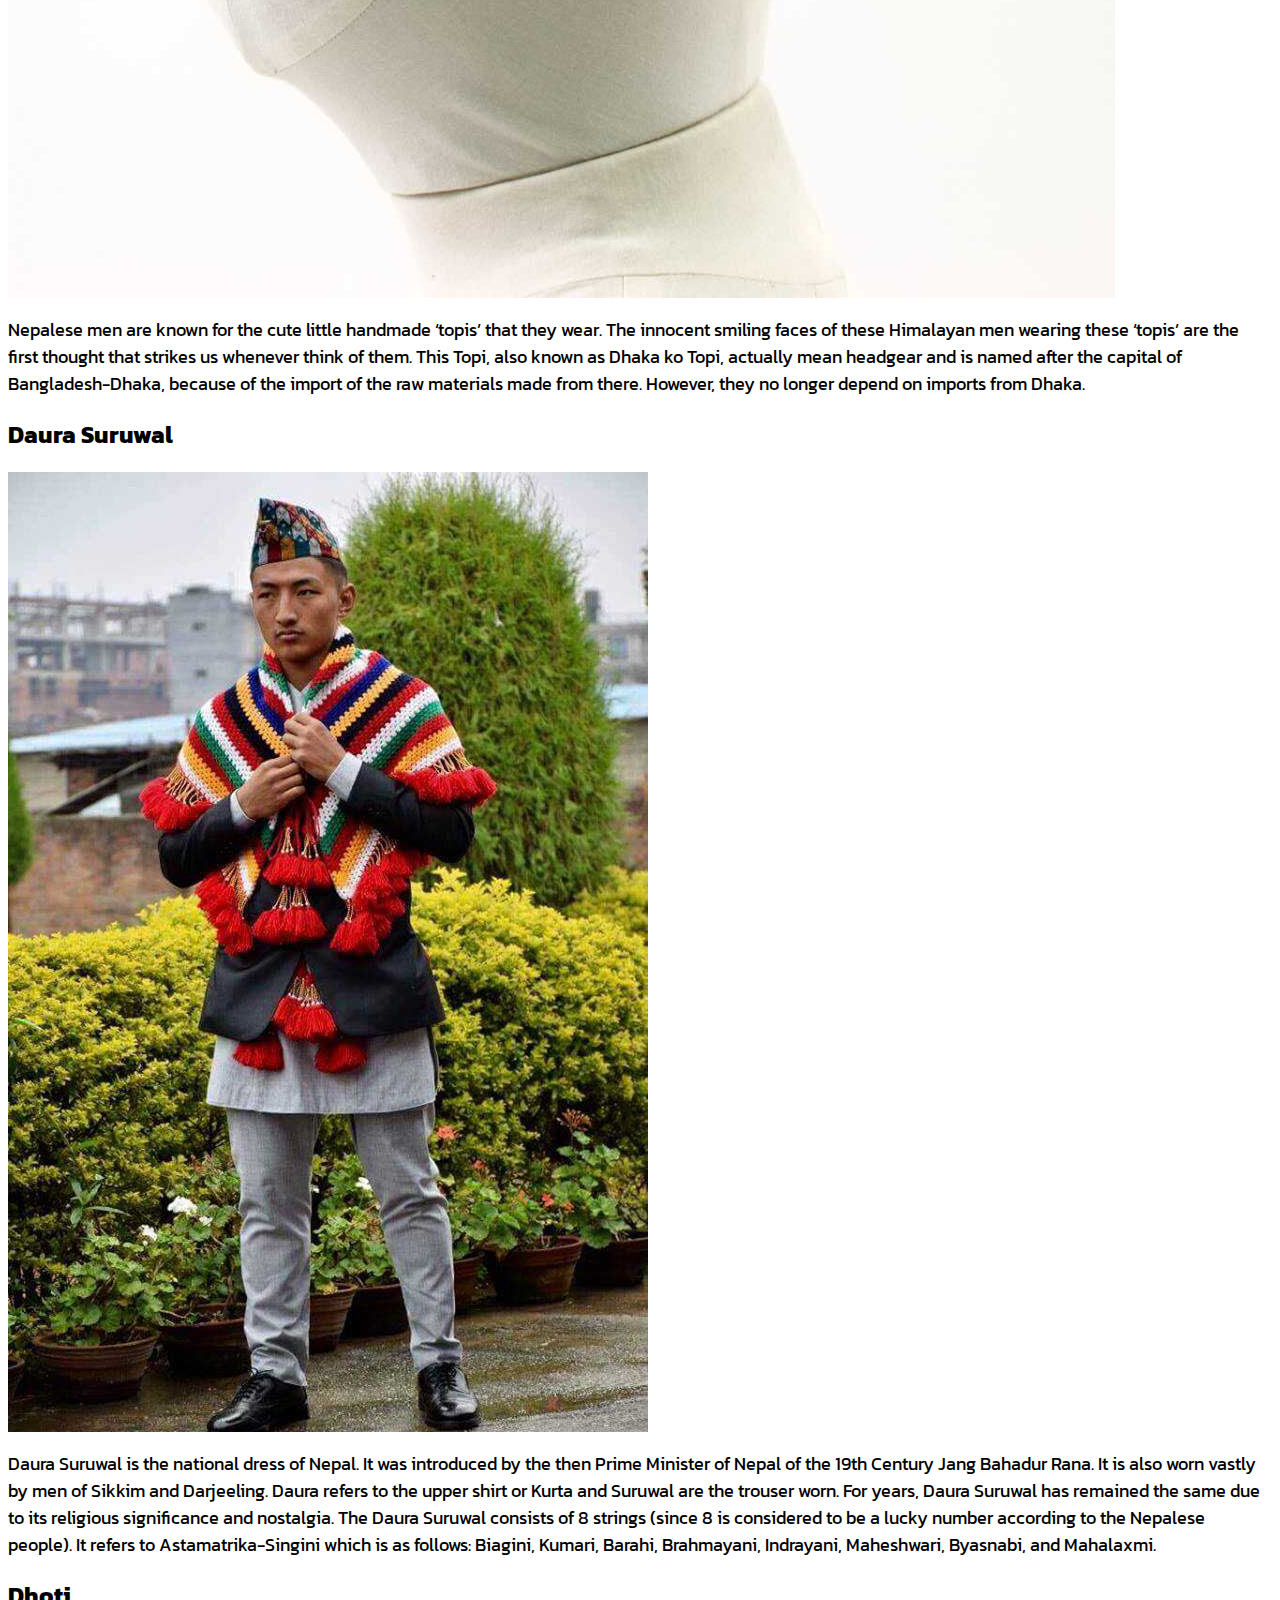
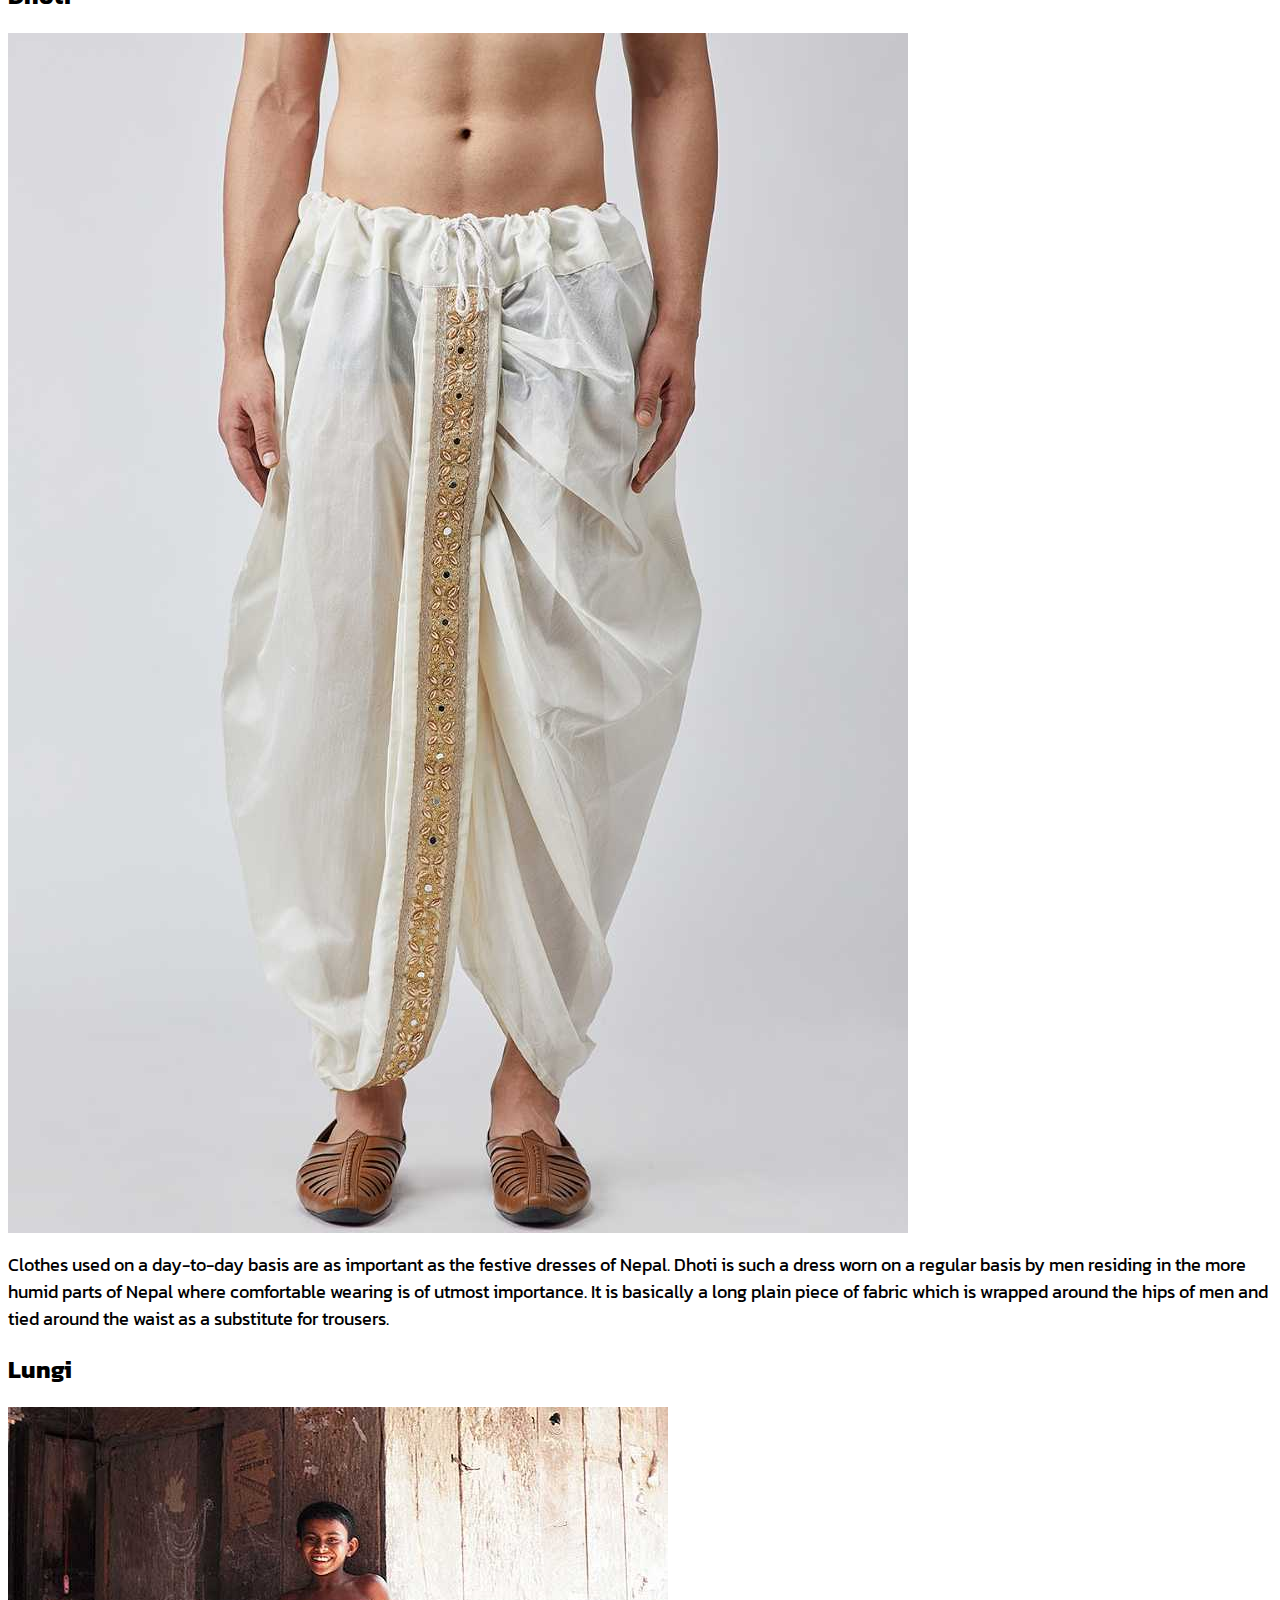
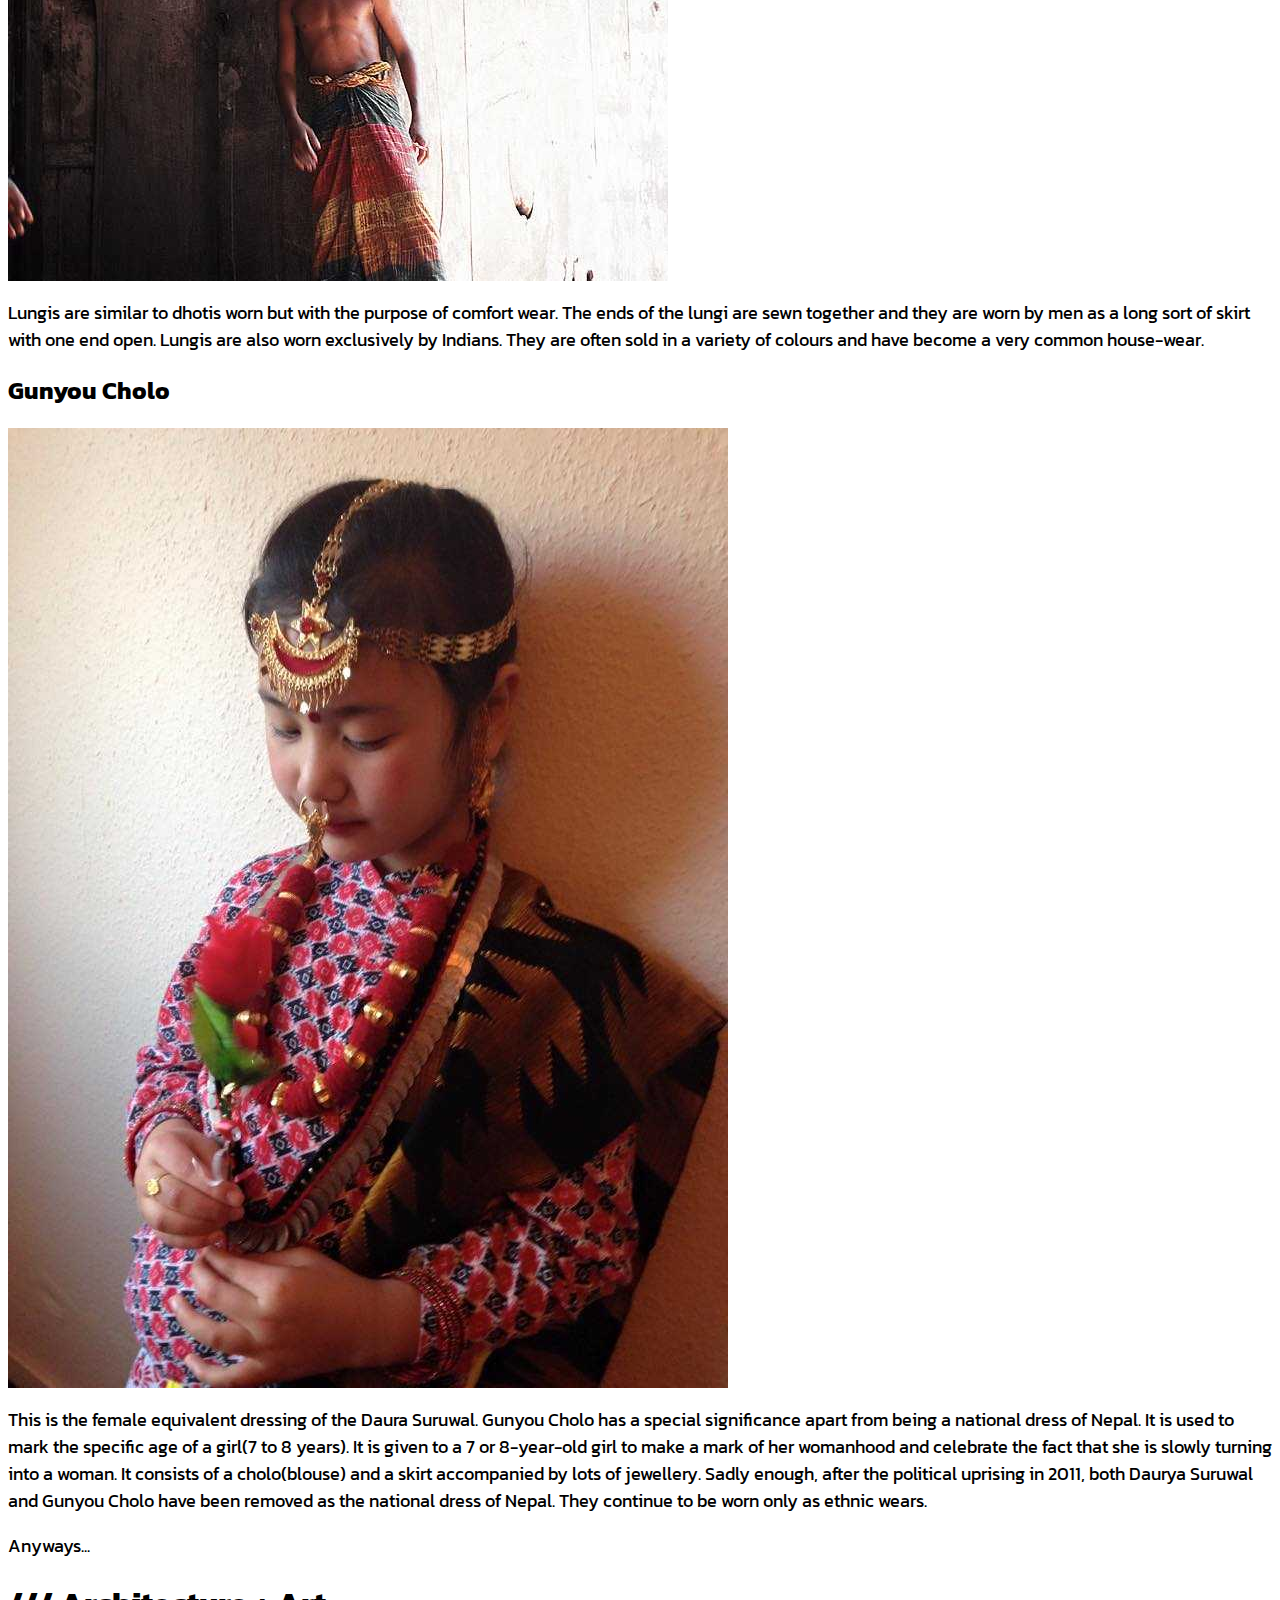
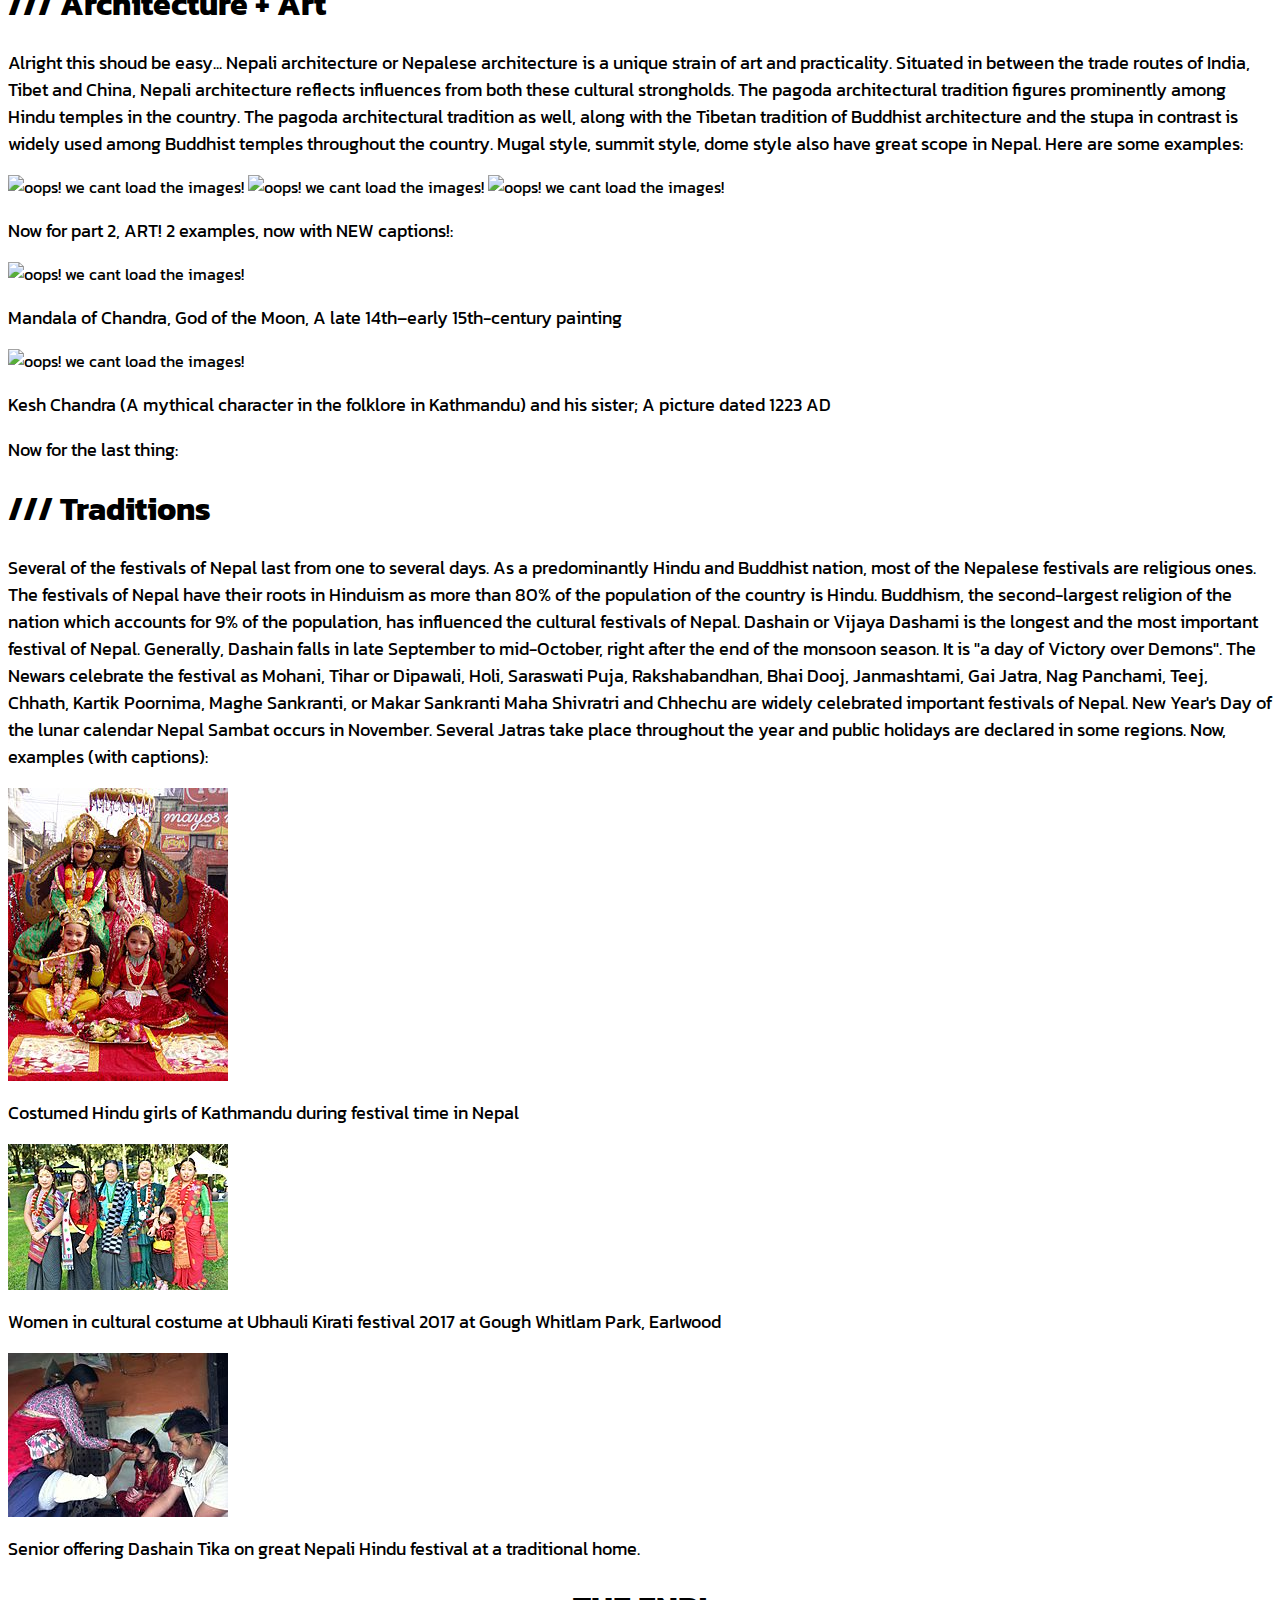
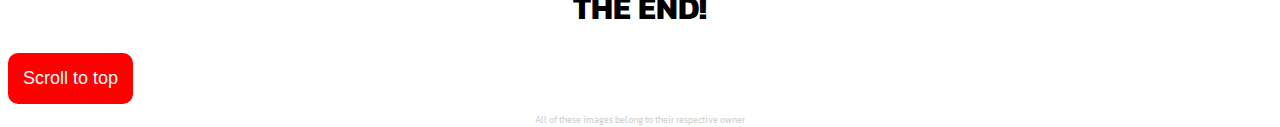
==== commit e2a60c6e: "aaaa" ====
--- a/index.html
+++ b/index.html
@@ -8,7 +8,6 @@
     <title>Nepal - It exists!</title>
   </head>
   <body>
-    <script src="cssjs/js.js" charset="utf-8"></script>
 <div class="hero-image">
   <div class="hero-text">
     <h1>Nepal</h1>
--- a/cssjs/css.css
+++ b/cssjs/css.css
@@ -2,7 +2,9 @@
   height: 100%;
   font-family: 'Kanit', sans-serif;
 }
-
+html {
+  scroll-behavior: smooth;
+}
 /* The hero image */
 .hero-image {
   /* Use "linear-gradient" to add a darken background effect to the image (photographer.jpg). This will make the text easier to read */
@@ -31,7 +33,7 @@
   color: white;
 }
 #end {
-  font-size: 32px
+  font-size: 32px;
   text-align: center;
 }
 #bnote {
@@ -39,3 +41,17 @@
   color: rgb(211,211,211);
   font-size: 9px;
 }
+#myBtn {
+  align-items: center;
+  border: none; /* Remove borders */
+  outline: none; /* Remove outline */
+  background-color: red; /* Set a background color */
+  color: white; /* Text color */
+  cursor: pointer; /* Add a mouse pointer on hover */
+  padding: 15px; /* Some padding */
+  border-radius: 10px; /* Rounded corners */
+  font-size: 18px; /* Increase font size */
+}
+#myBtn:hover {
+  background-color: #555; /* Add a dark-grey background on hover */
+}
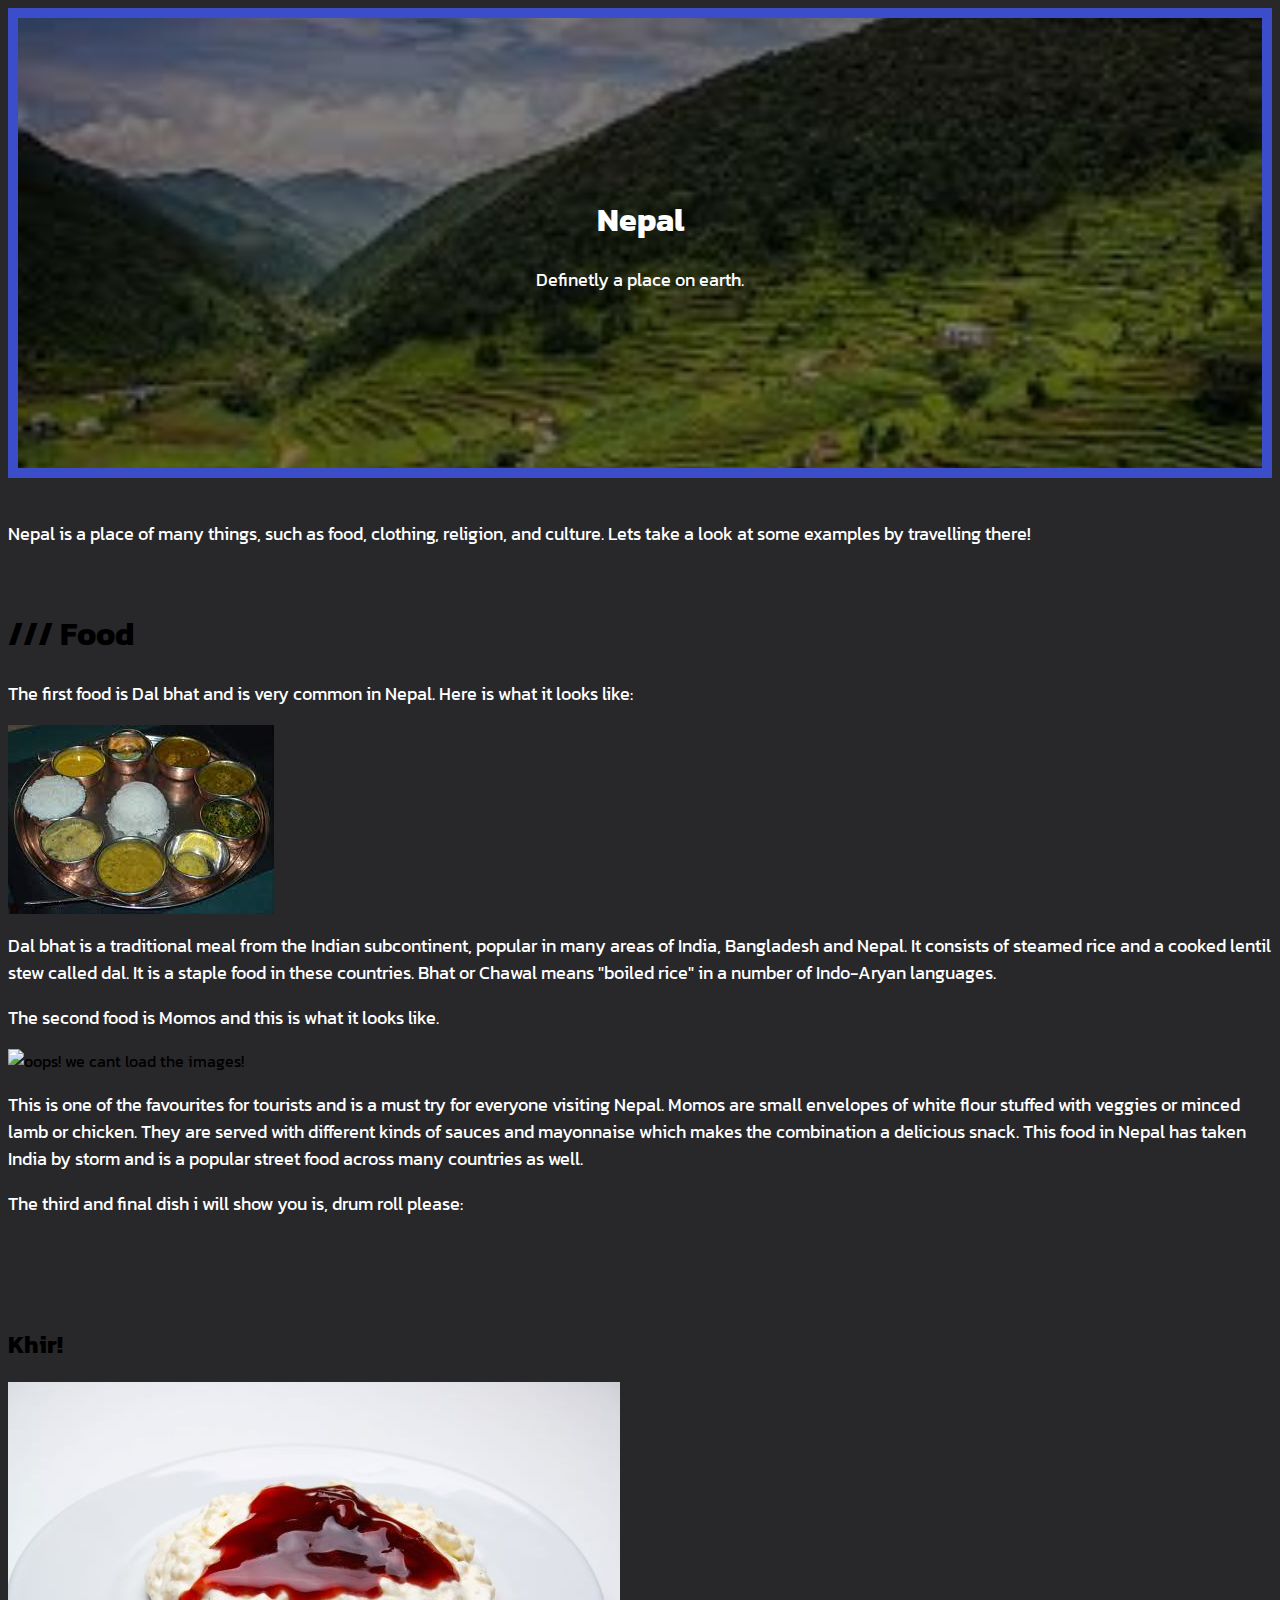
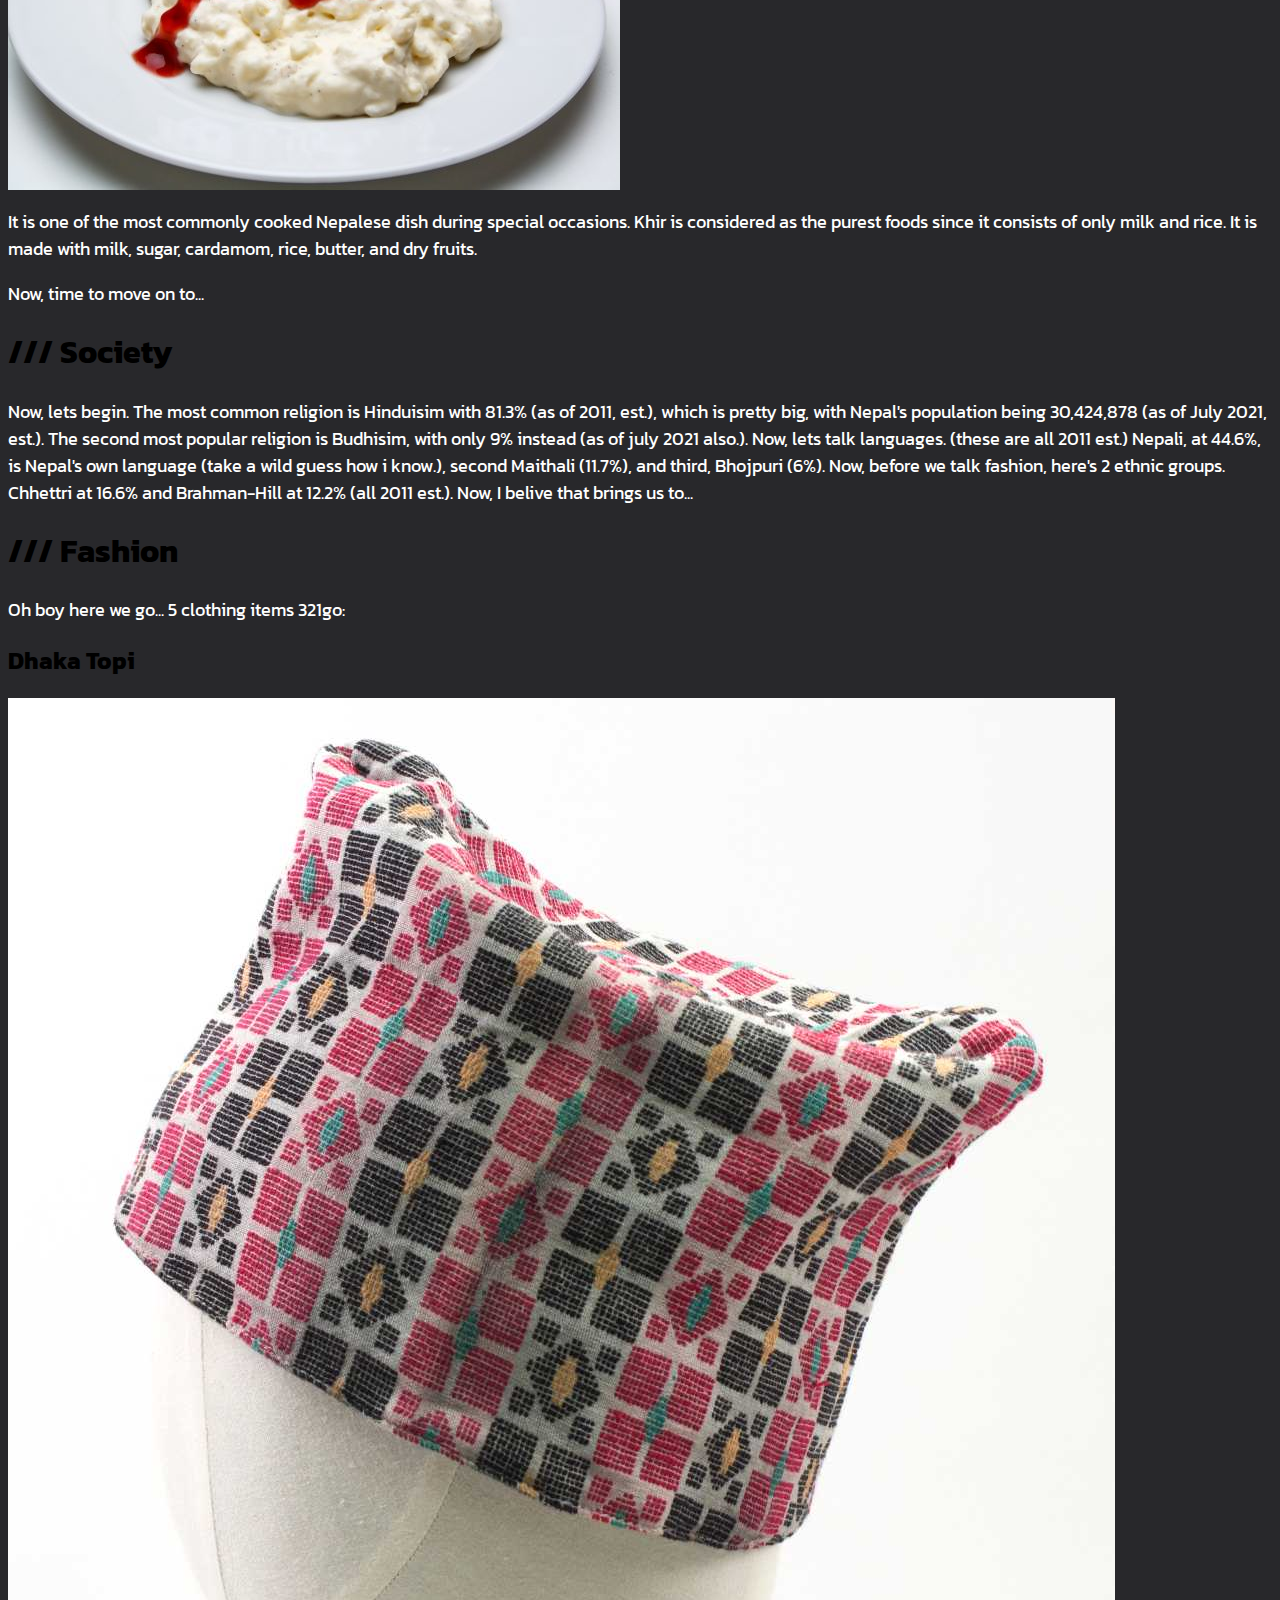
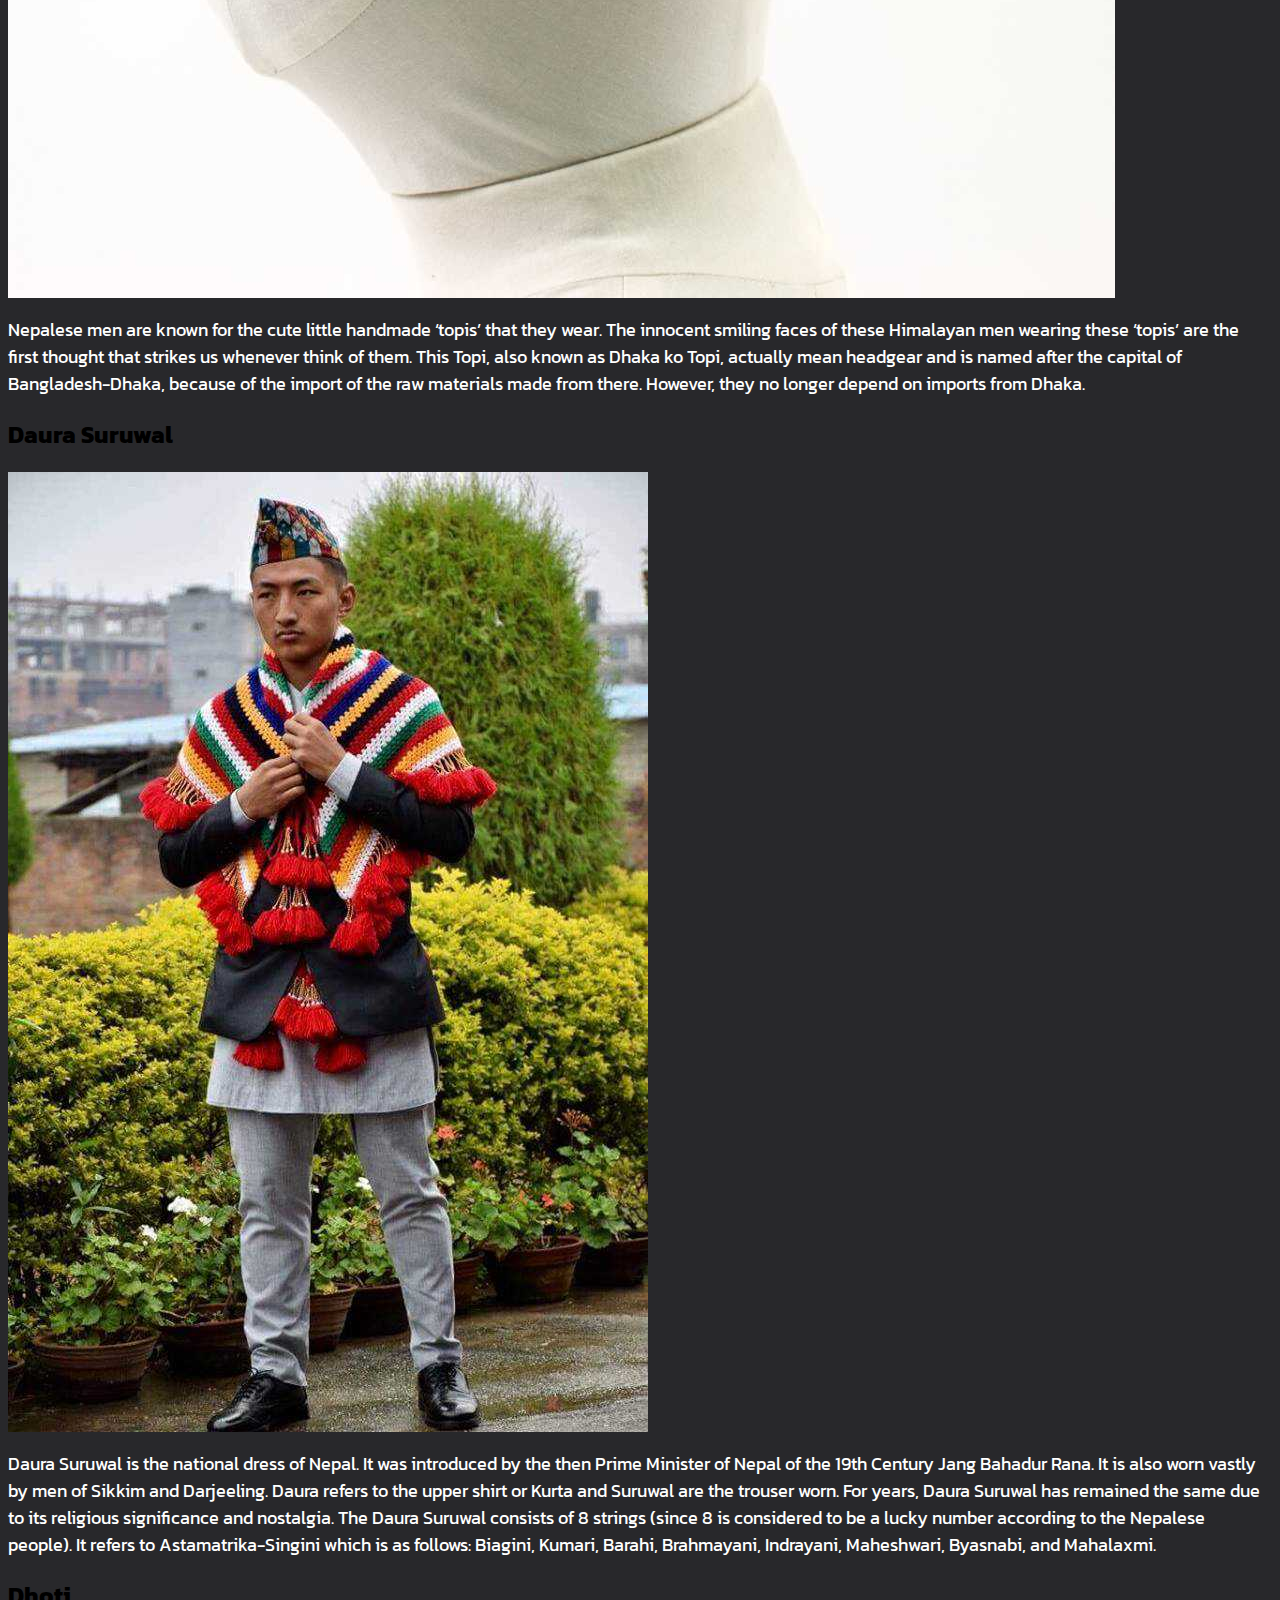
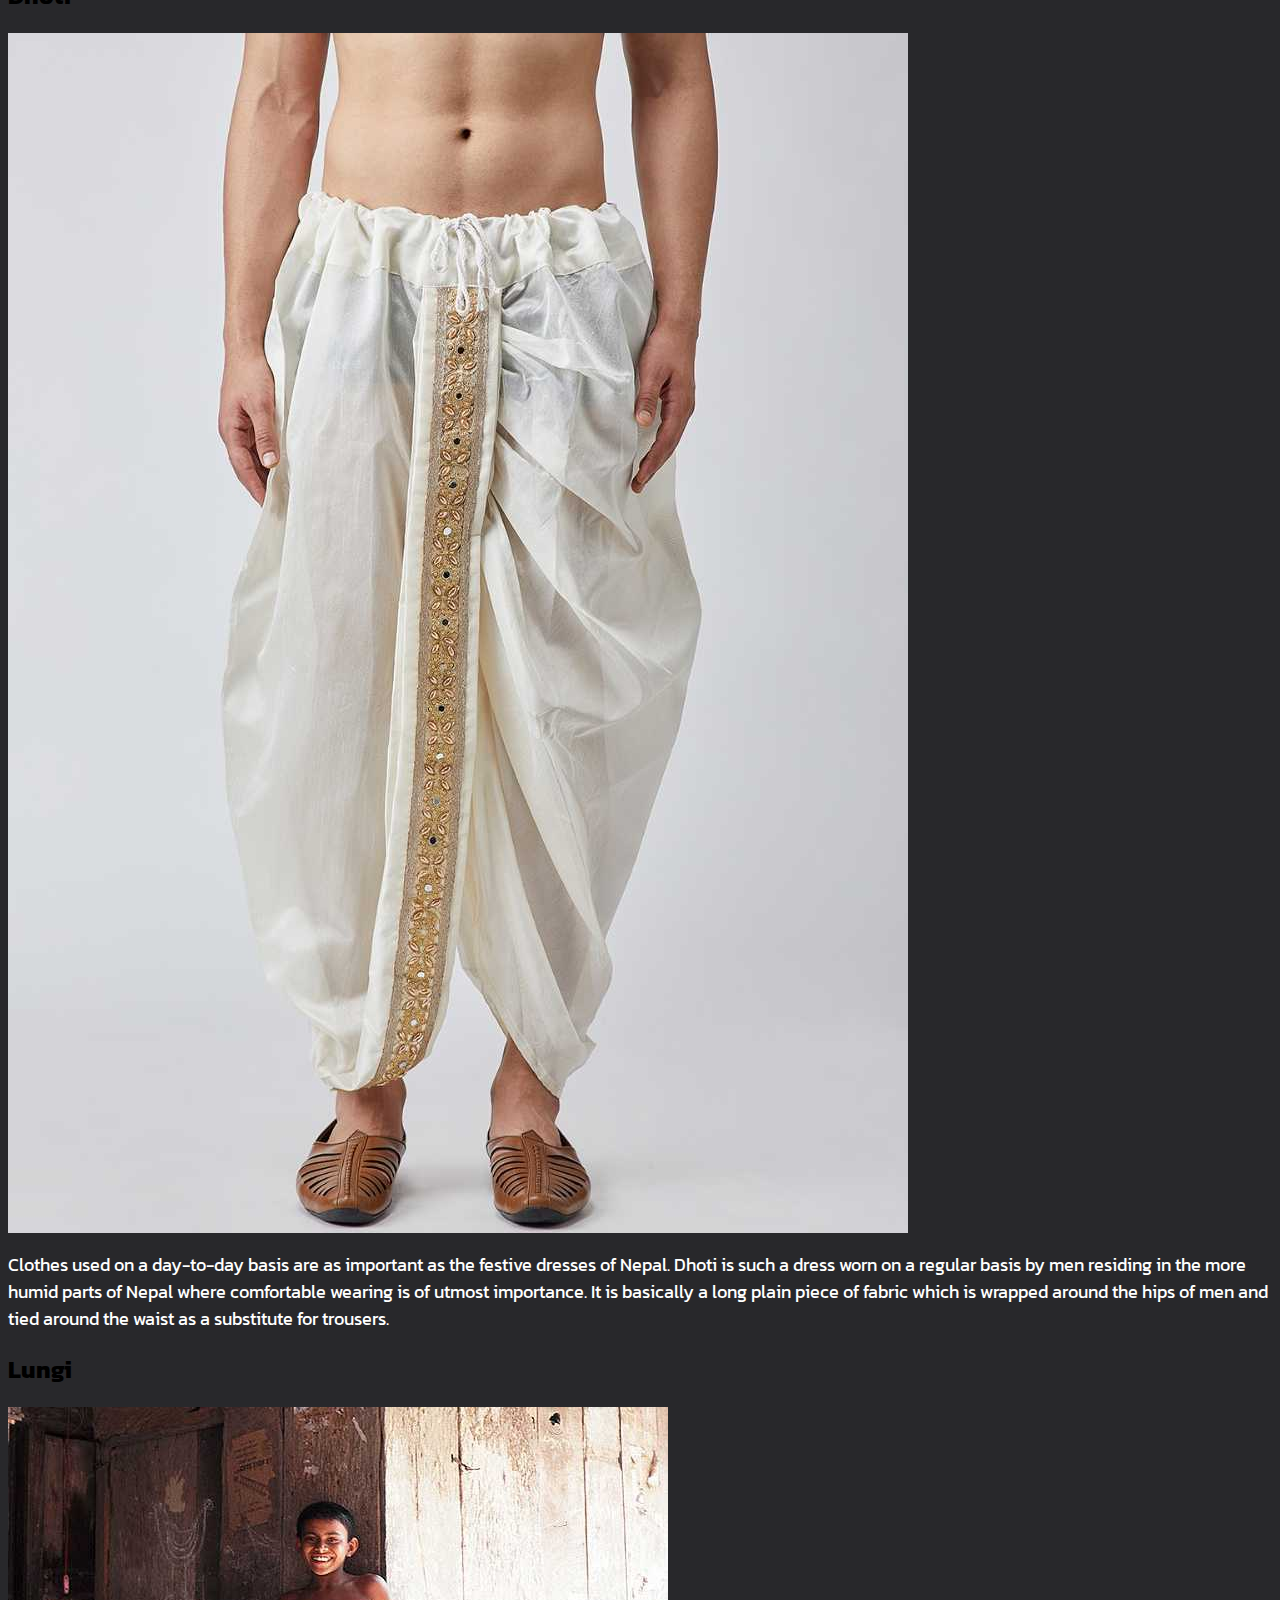
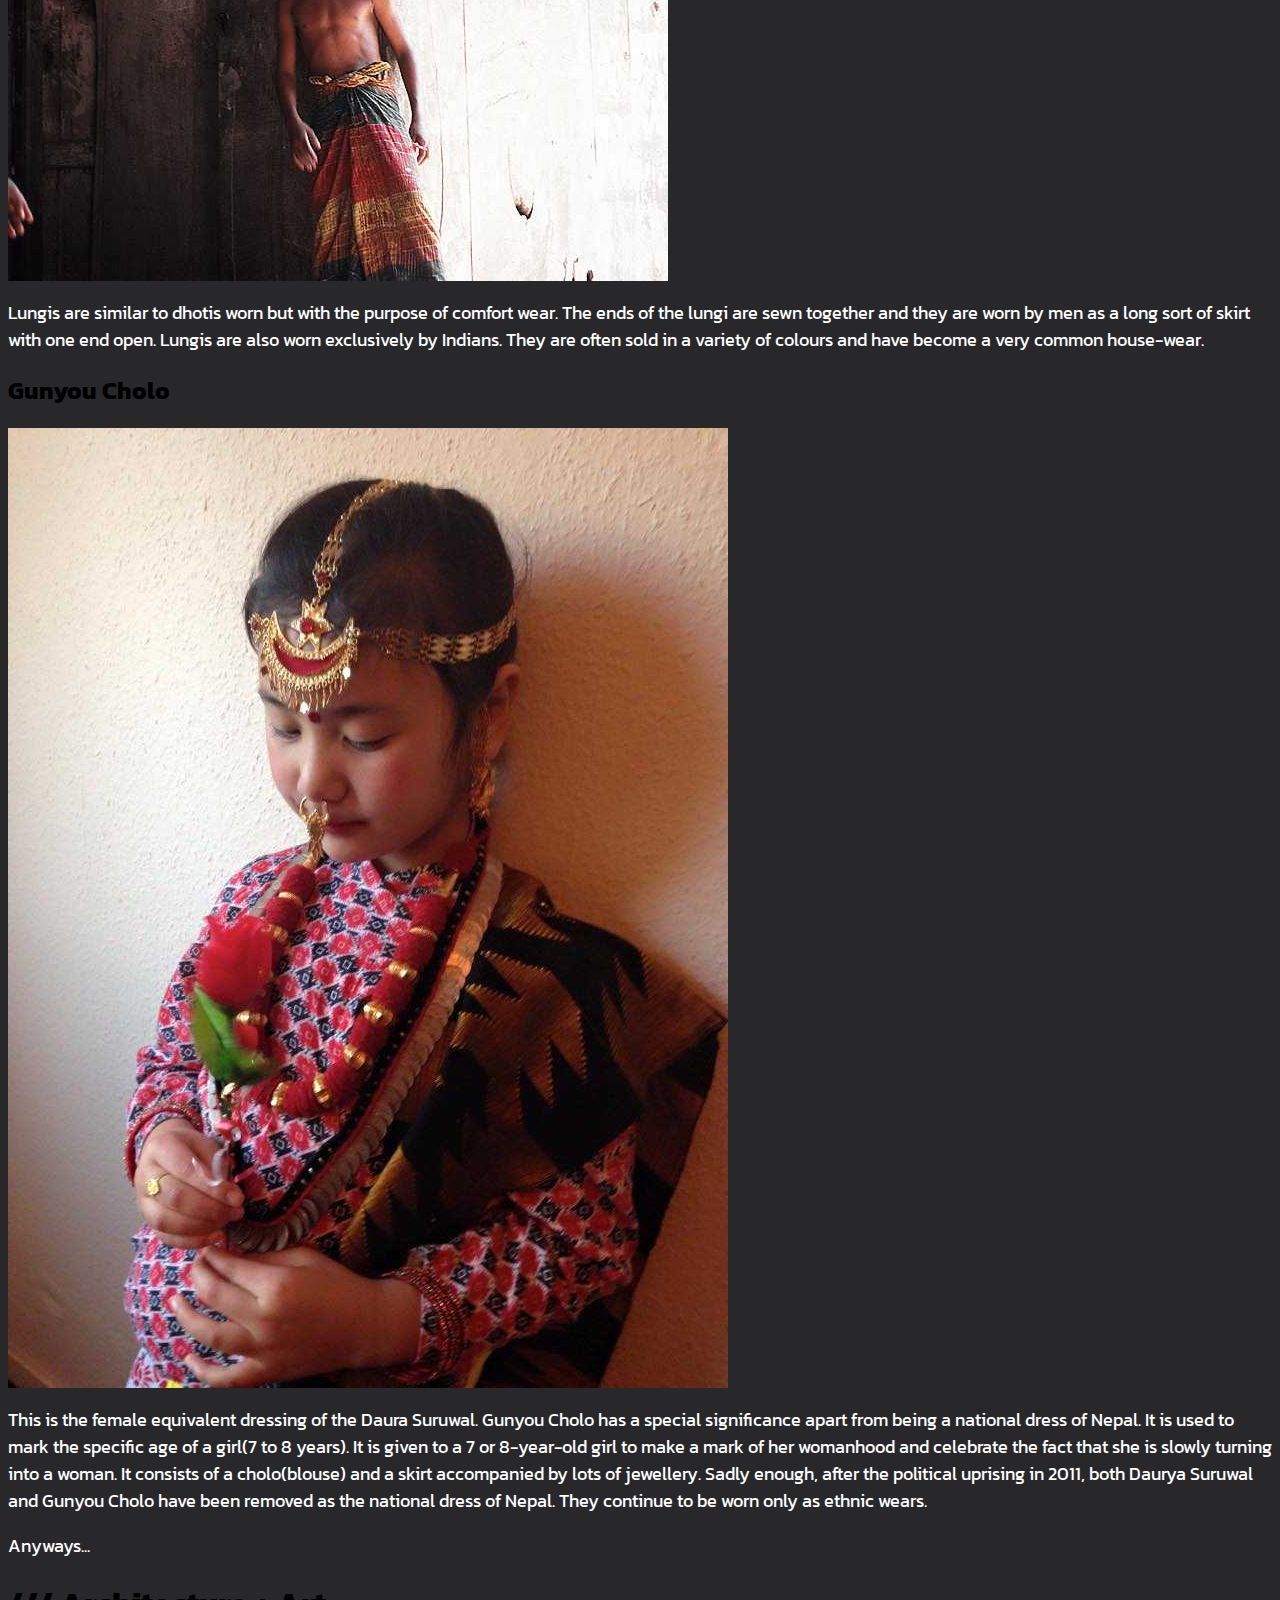
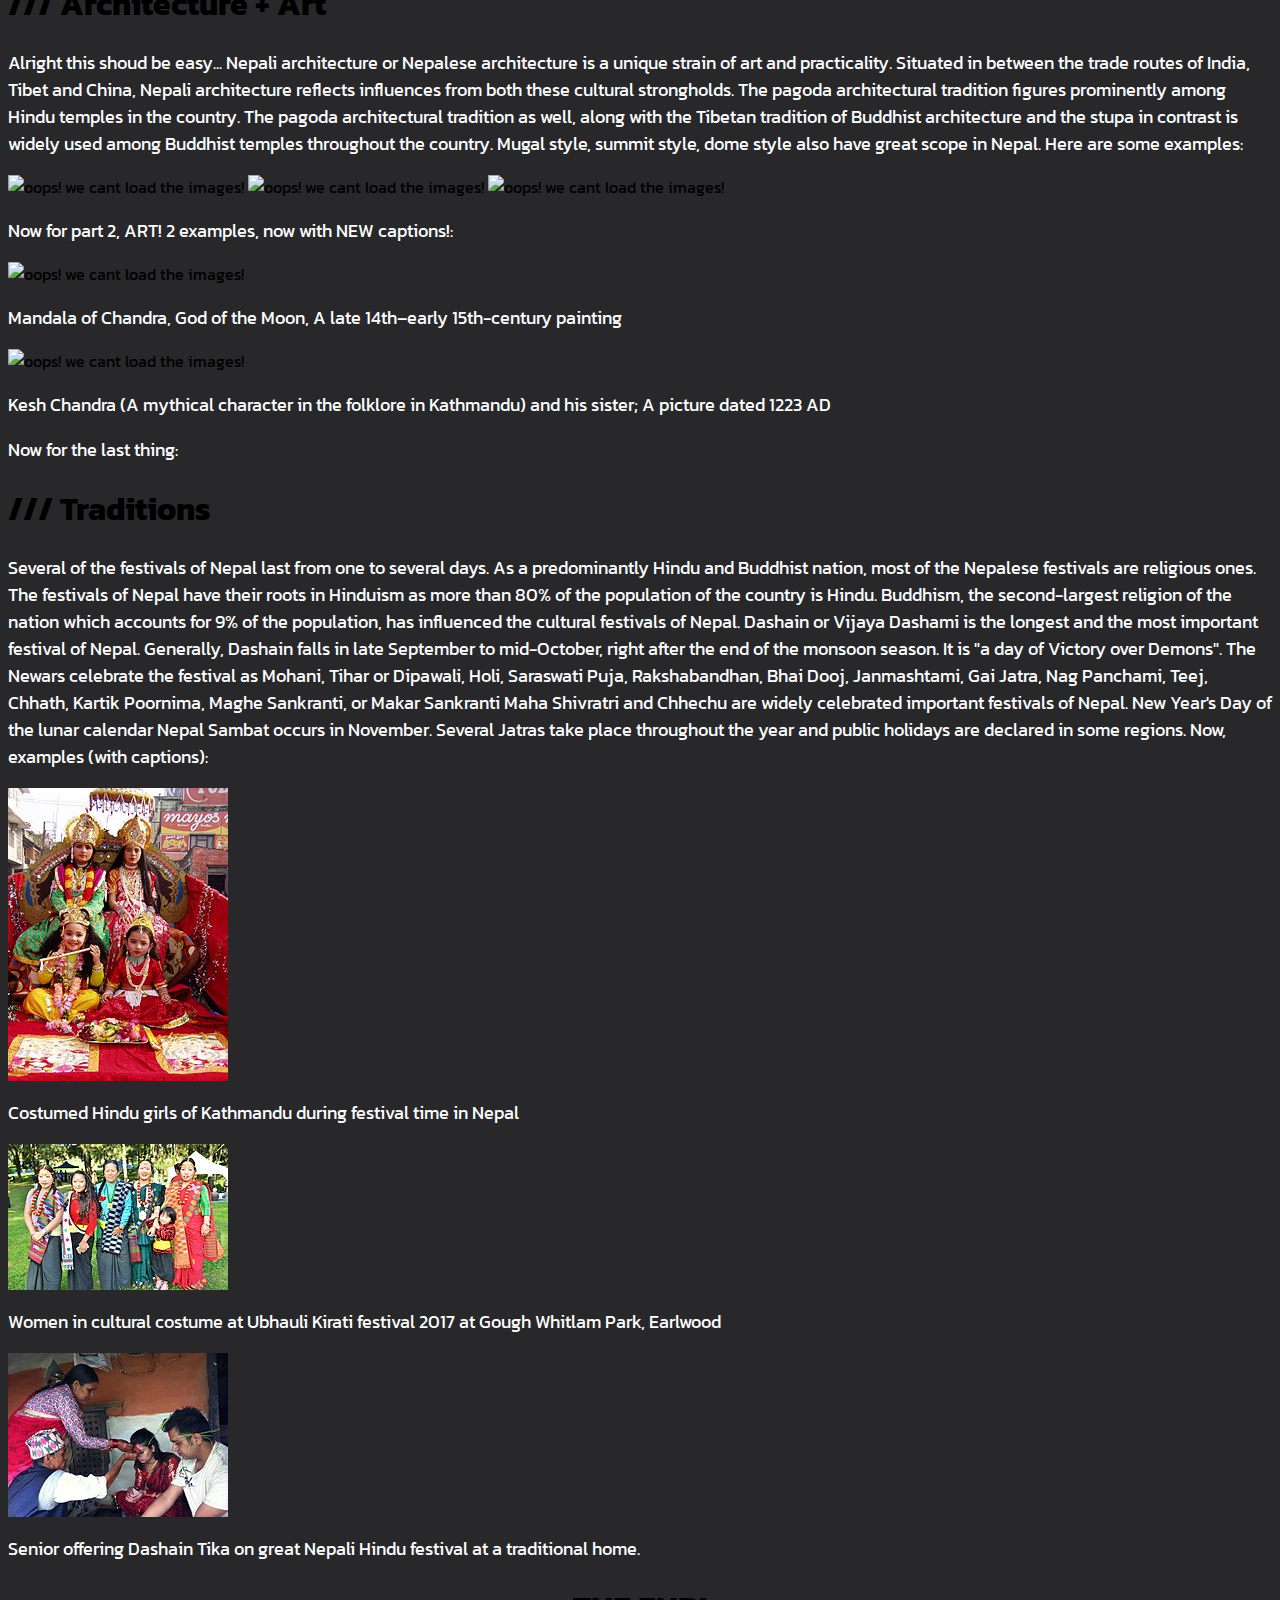
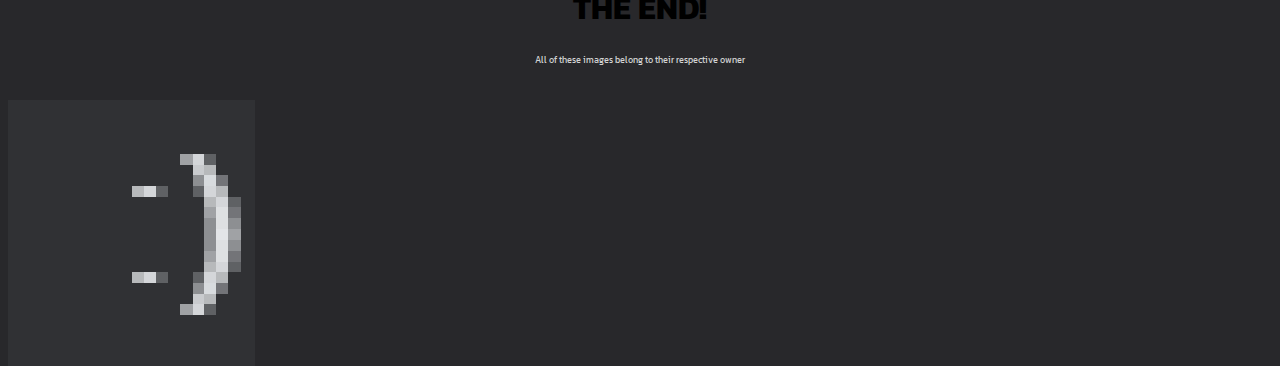
==== commit 236f4834: "added my logo to the bottom of the page :)" ====
--- a/index.html
+++ b/index.html
@@ -73,7 +73,9 @@
 <img src="cssjs/images/traditions/trad3.jpeg" alt="oops! we cant load the images!">
 <p>Senior offering Dashain Tika on great Nepali Hindu festival at a traditional home.</p>
 <h1 id="end">THE END!</h1>
-<button id="myBtn">Scroll to top</button>
+<button onclick="topFunction()" id="myBtn" title="Go to top">scroll to top</button>
 <p id="bnote">All of these images belong to their respective owner</p>
+<br>
+<img src="cssjs/images/favicon/favicon.png" alt="oops! we cant load the images!">
   </body>
 </html>
--- a/cssjs/css.css
+++ b/cssjs/css.css
@@ -1,4 +1,5 @@
 body, html {
+  background-color: rgb(40, 40, 43);
   height: 100%;
   font-family: 'Kanit', sans-serif;
 }
@@ -21,7 +22,8 @@
   position: relative;
 }
 p {
-    font-size: 18px;
+color: white;
+      font-size: 18px;
 }
 /* Place text in the middle of the image */
 .hero-text {
@@ -35,14 +37,20 @@
 #end {
   font-size: 32px;
   text-align: center;
+  align-self: center;
 }
 #bnote {
   text-align: center;
+    align-self: center;
   color: rgb(211,211,211);
   font-size: 9px;
 }
 #myBtn {
-  align-items: center;
+  display: none; /* Hidden by default */
+  position: fixed; /* Fixed/sticky position */
+  bottom: 20px; /* Place the button at the bottom of the page */
+  right: 30px; /* Place the button 30px from the right */
+  z-index: 99; /* Make sure it does not overlap */
   border: none; /* Remove borders */
   outline: none; /* Remove outline */
   background-color: red; /* Set a background color */
@@ -52,6 +60,7 @@
   border-radius: 10px; /* Rounded corners */
   font-size: 18px; /* Increase font size */
 }
+
 #myBtn:hover {
   background-color: #555; /* Add a dark-grey background on hover */
 }
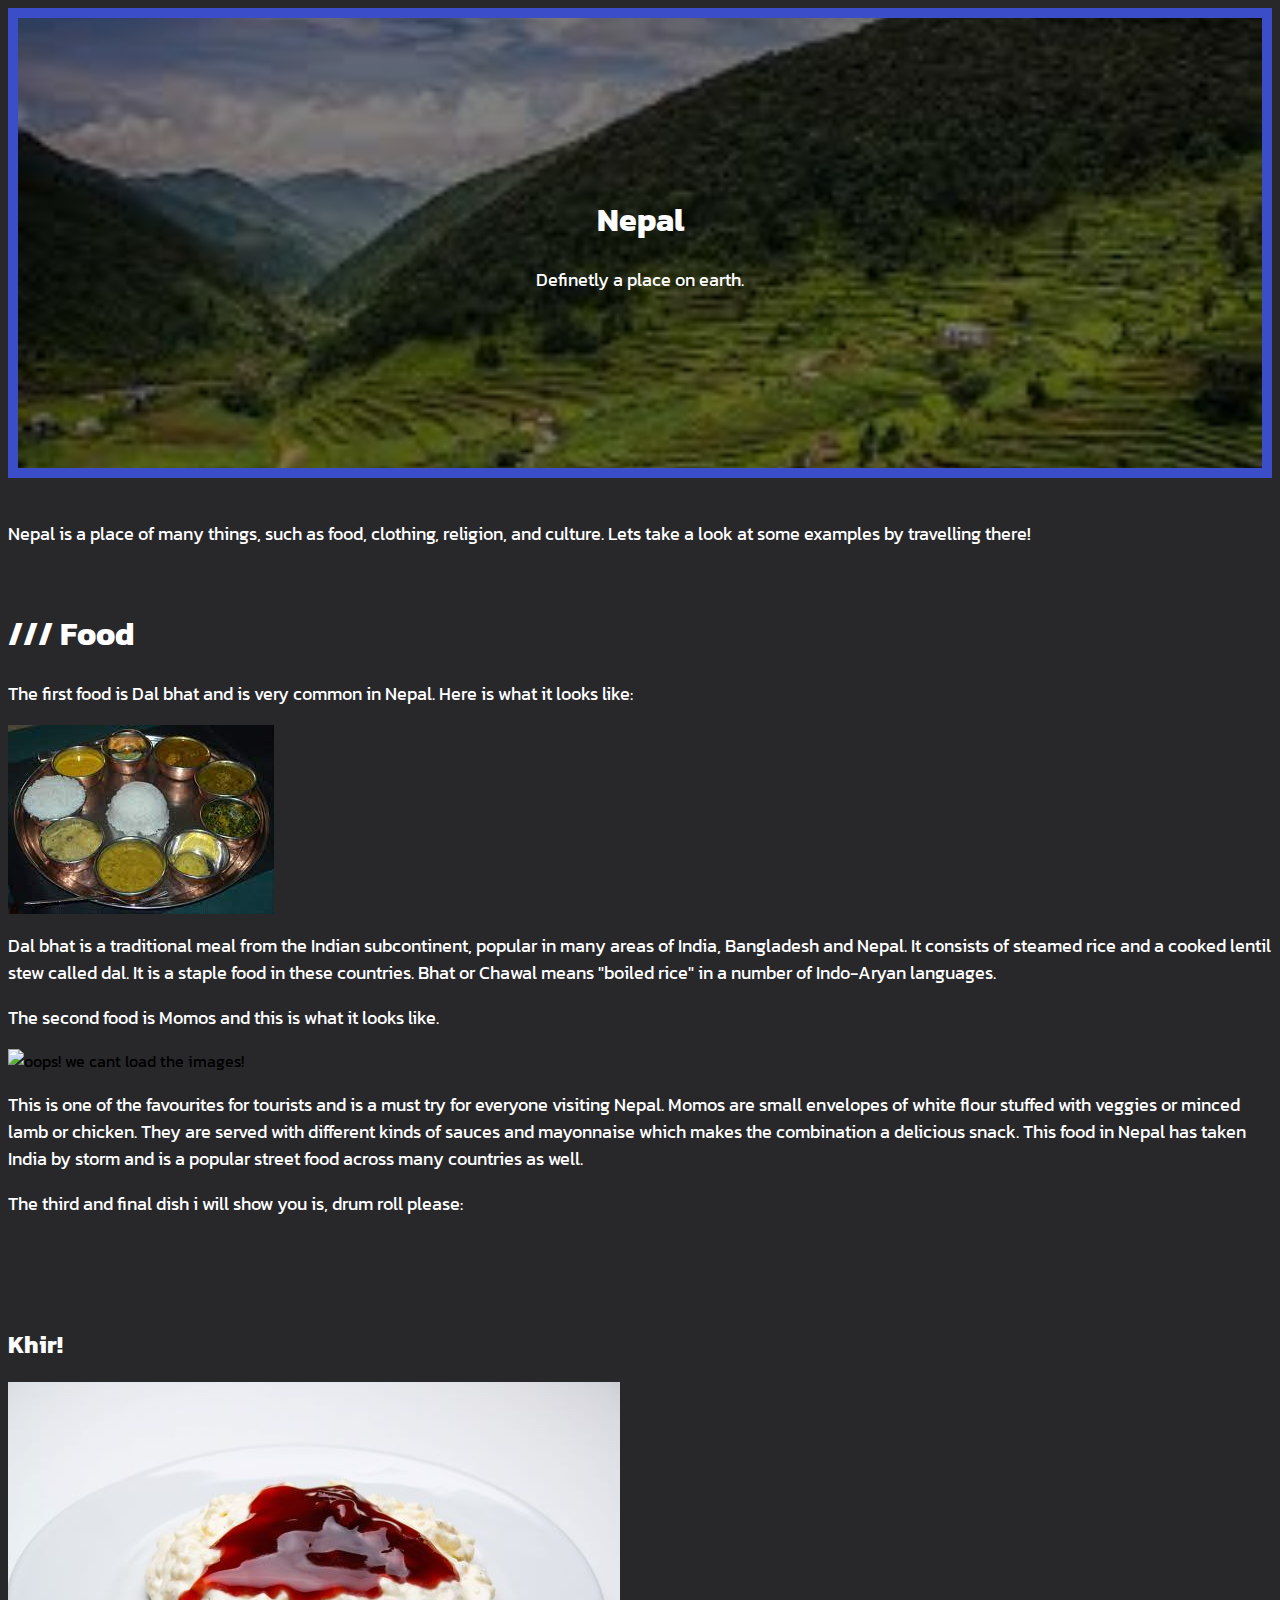
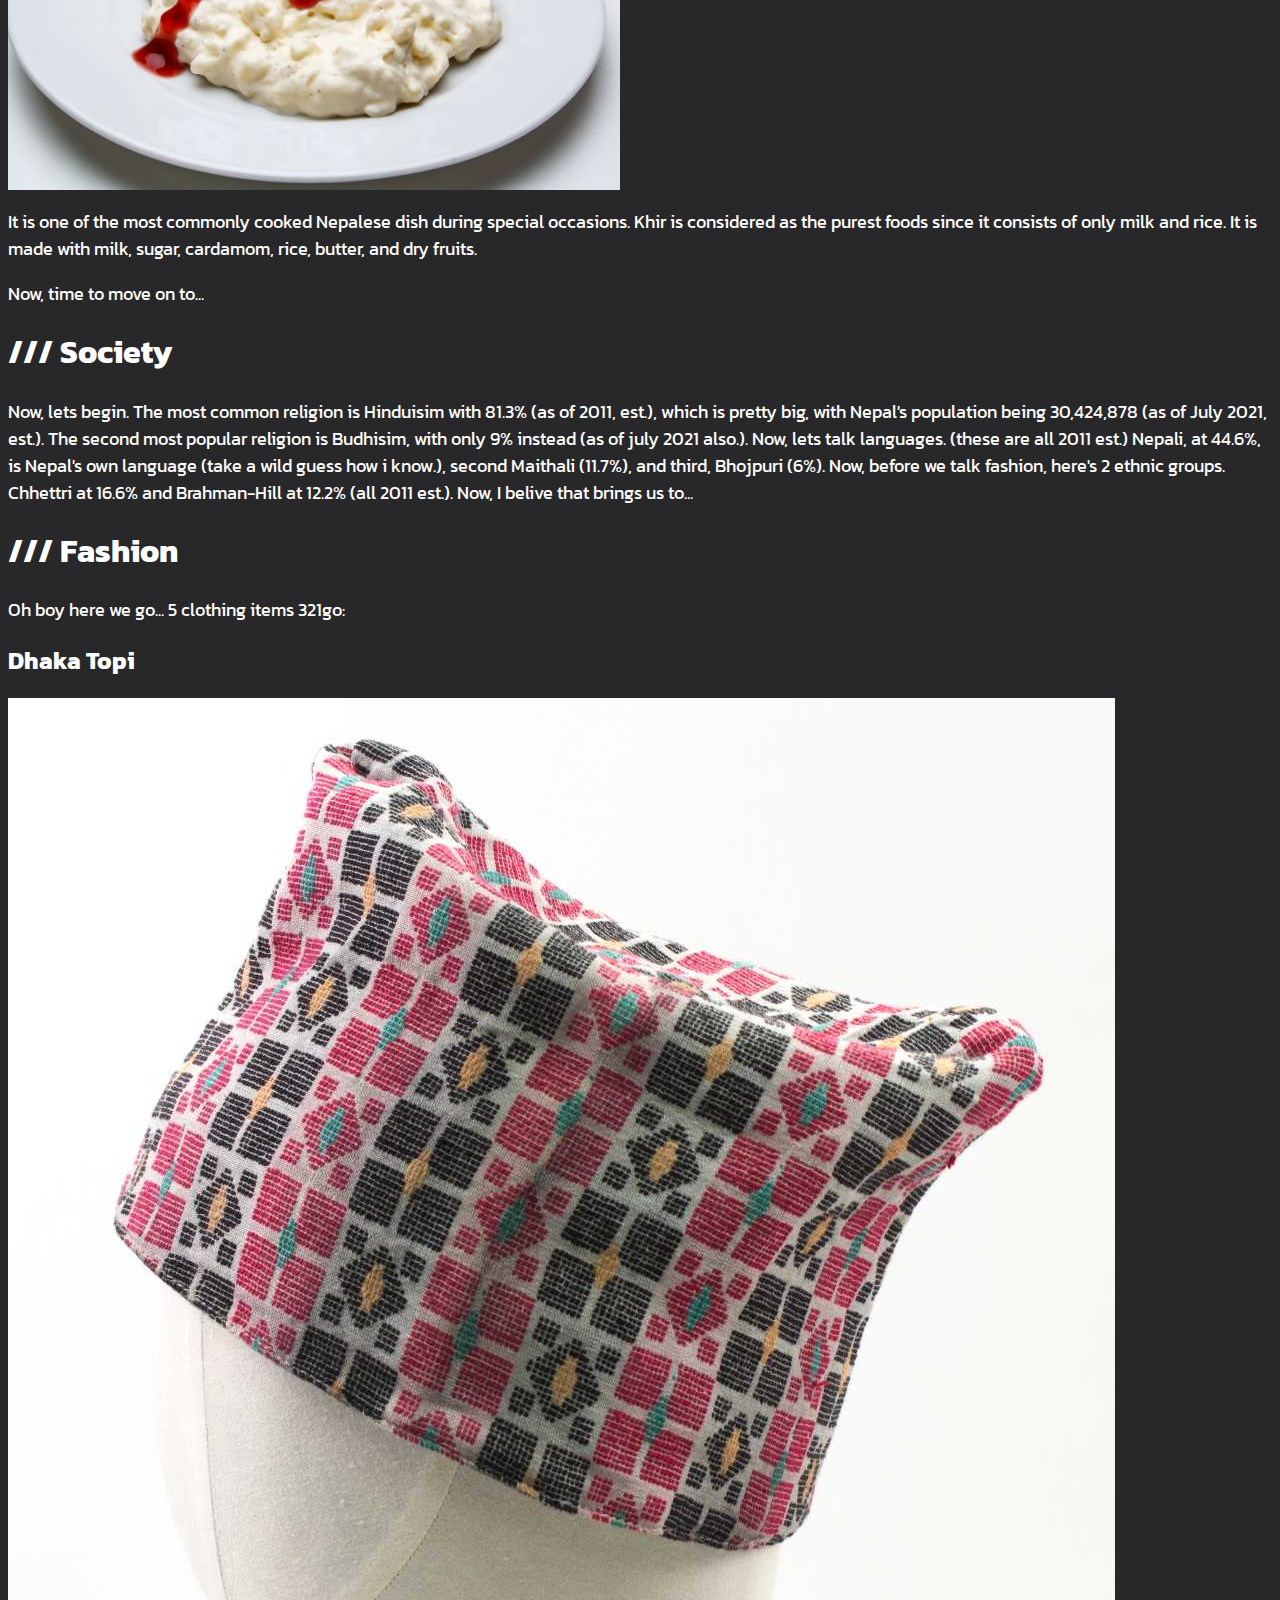
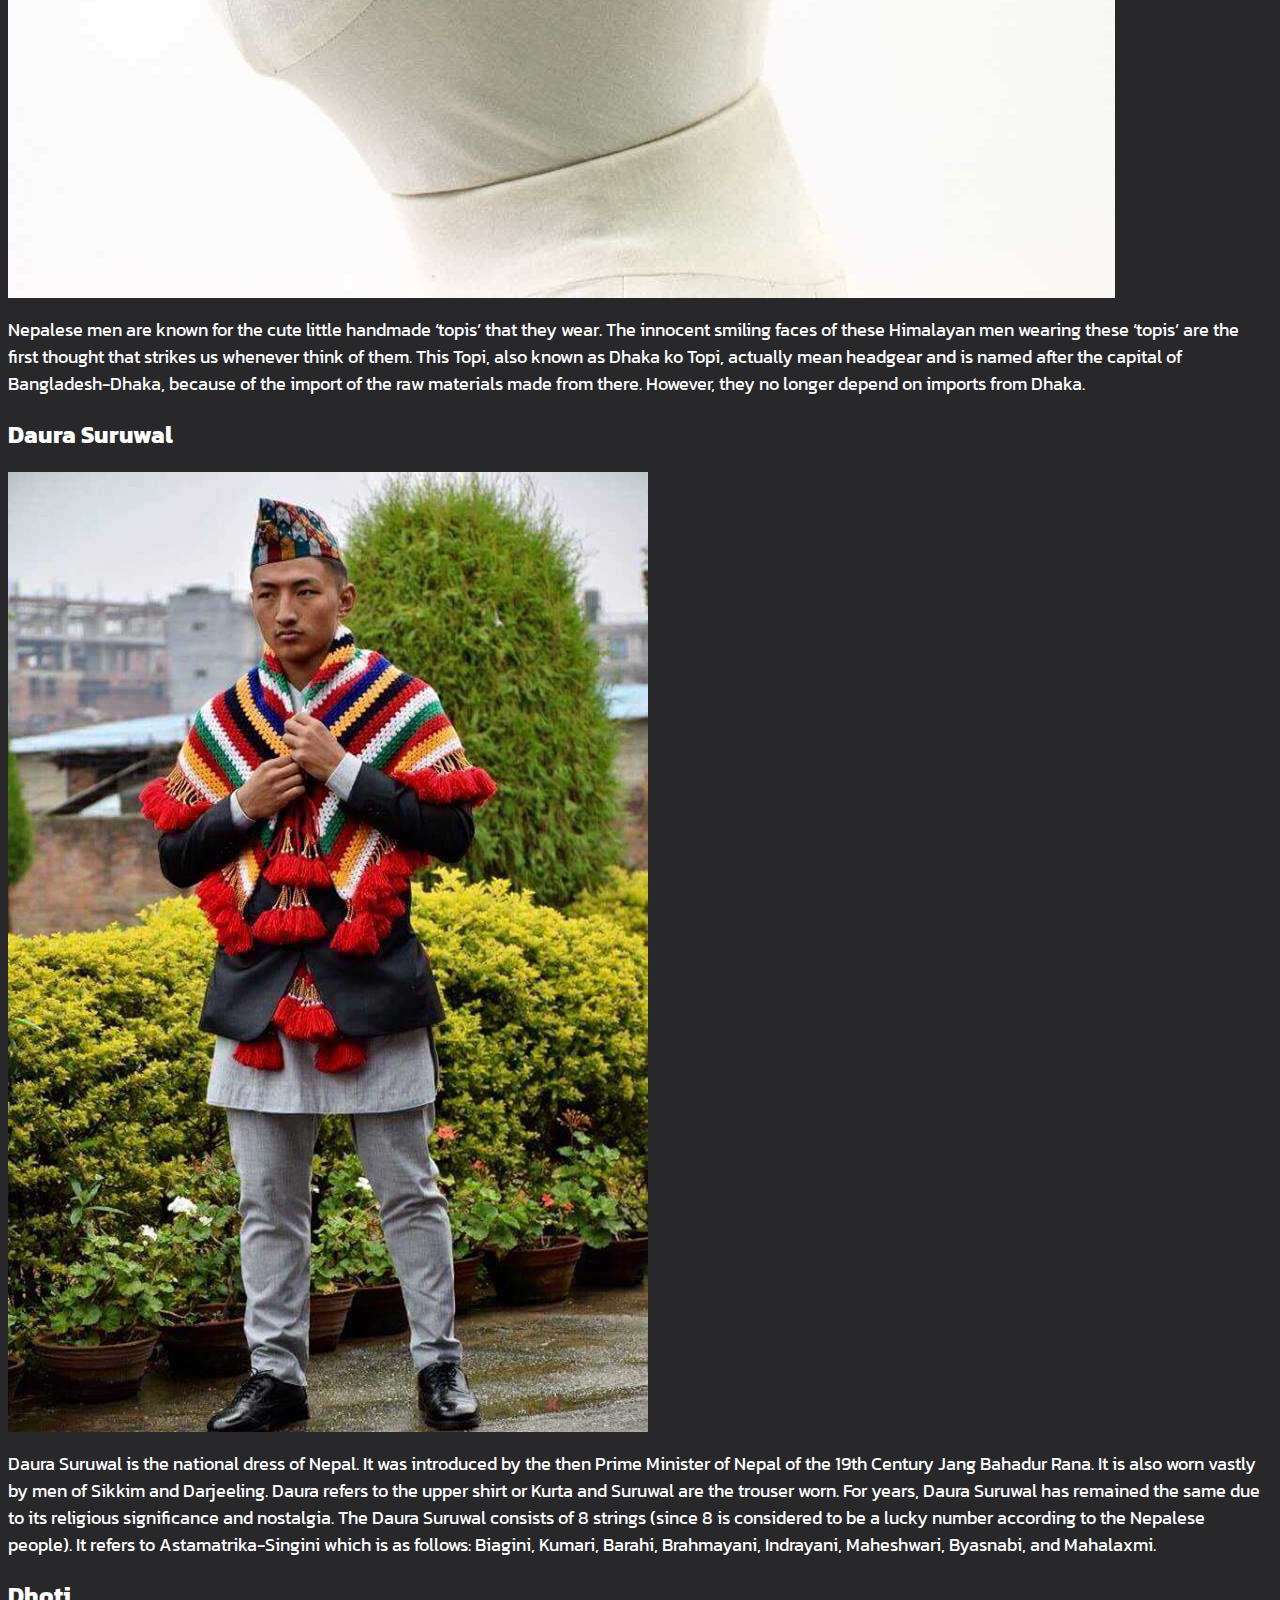
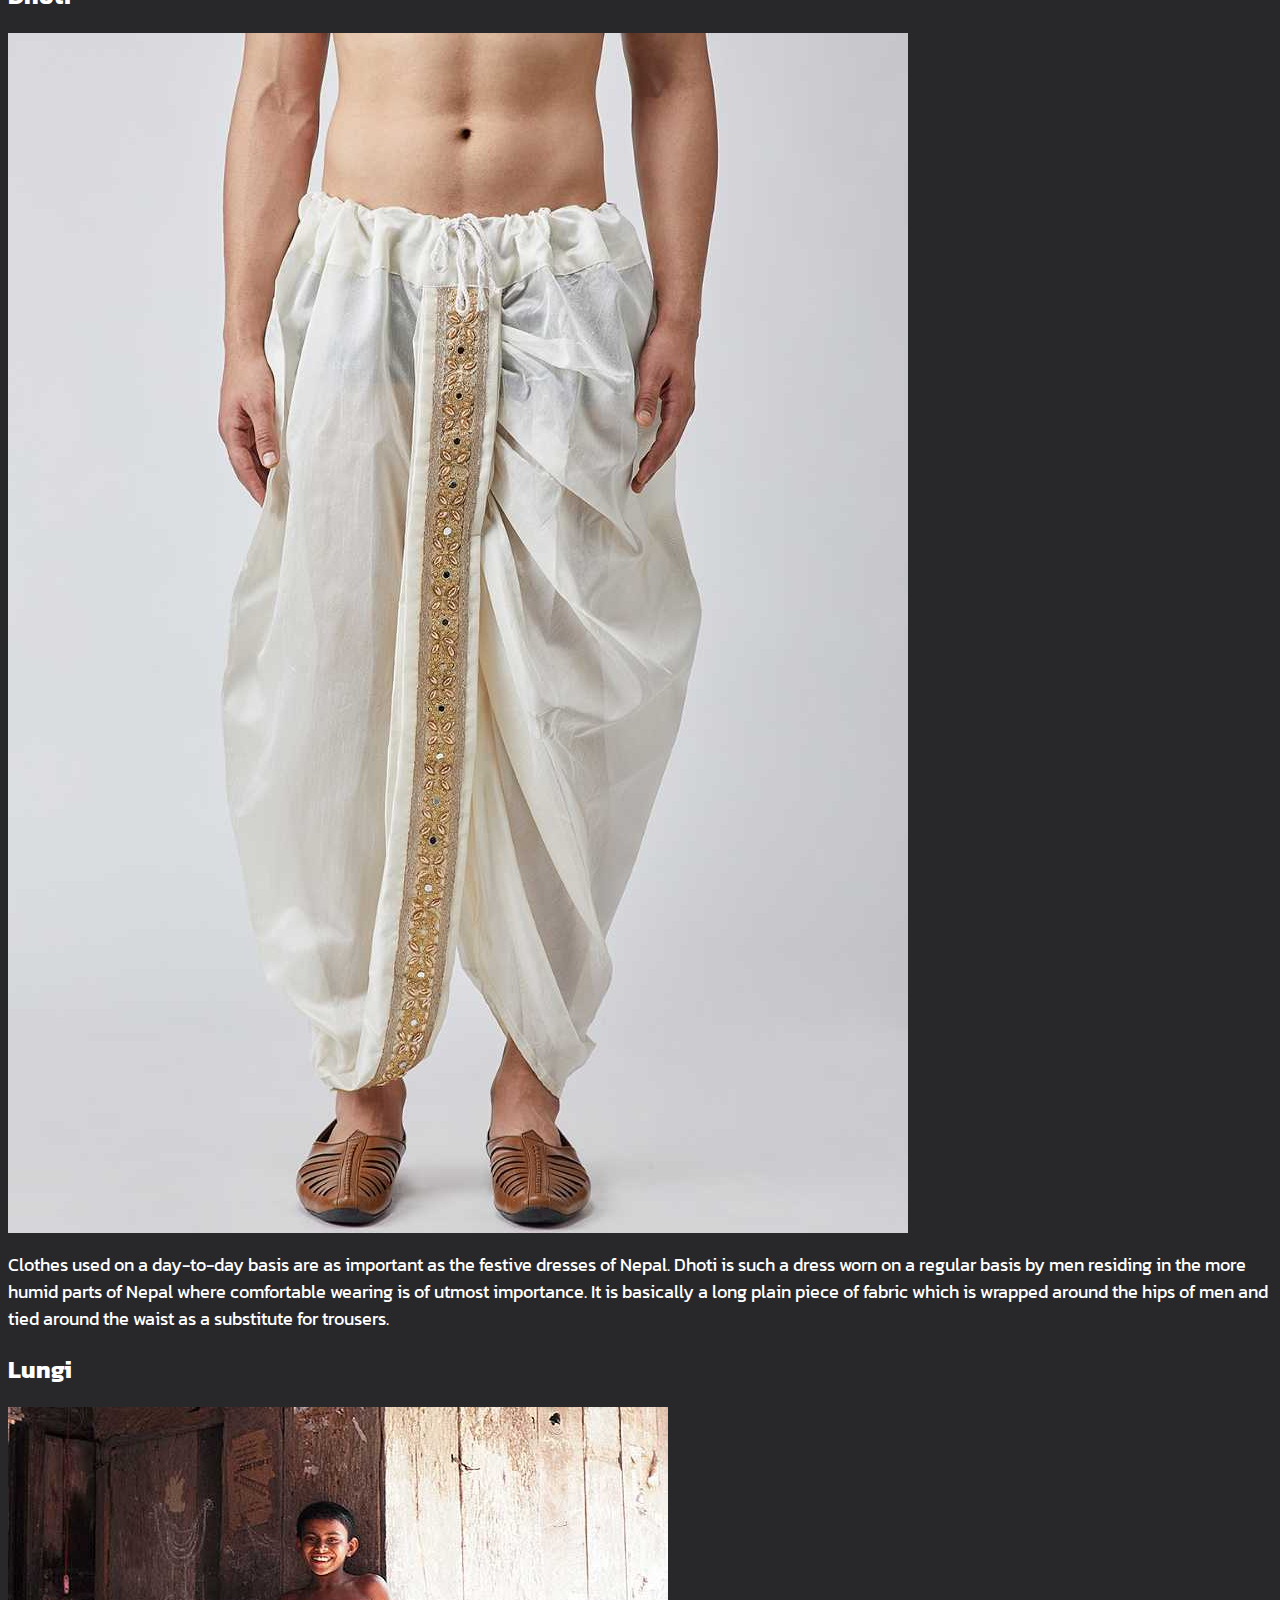
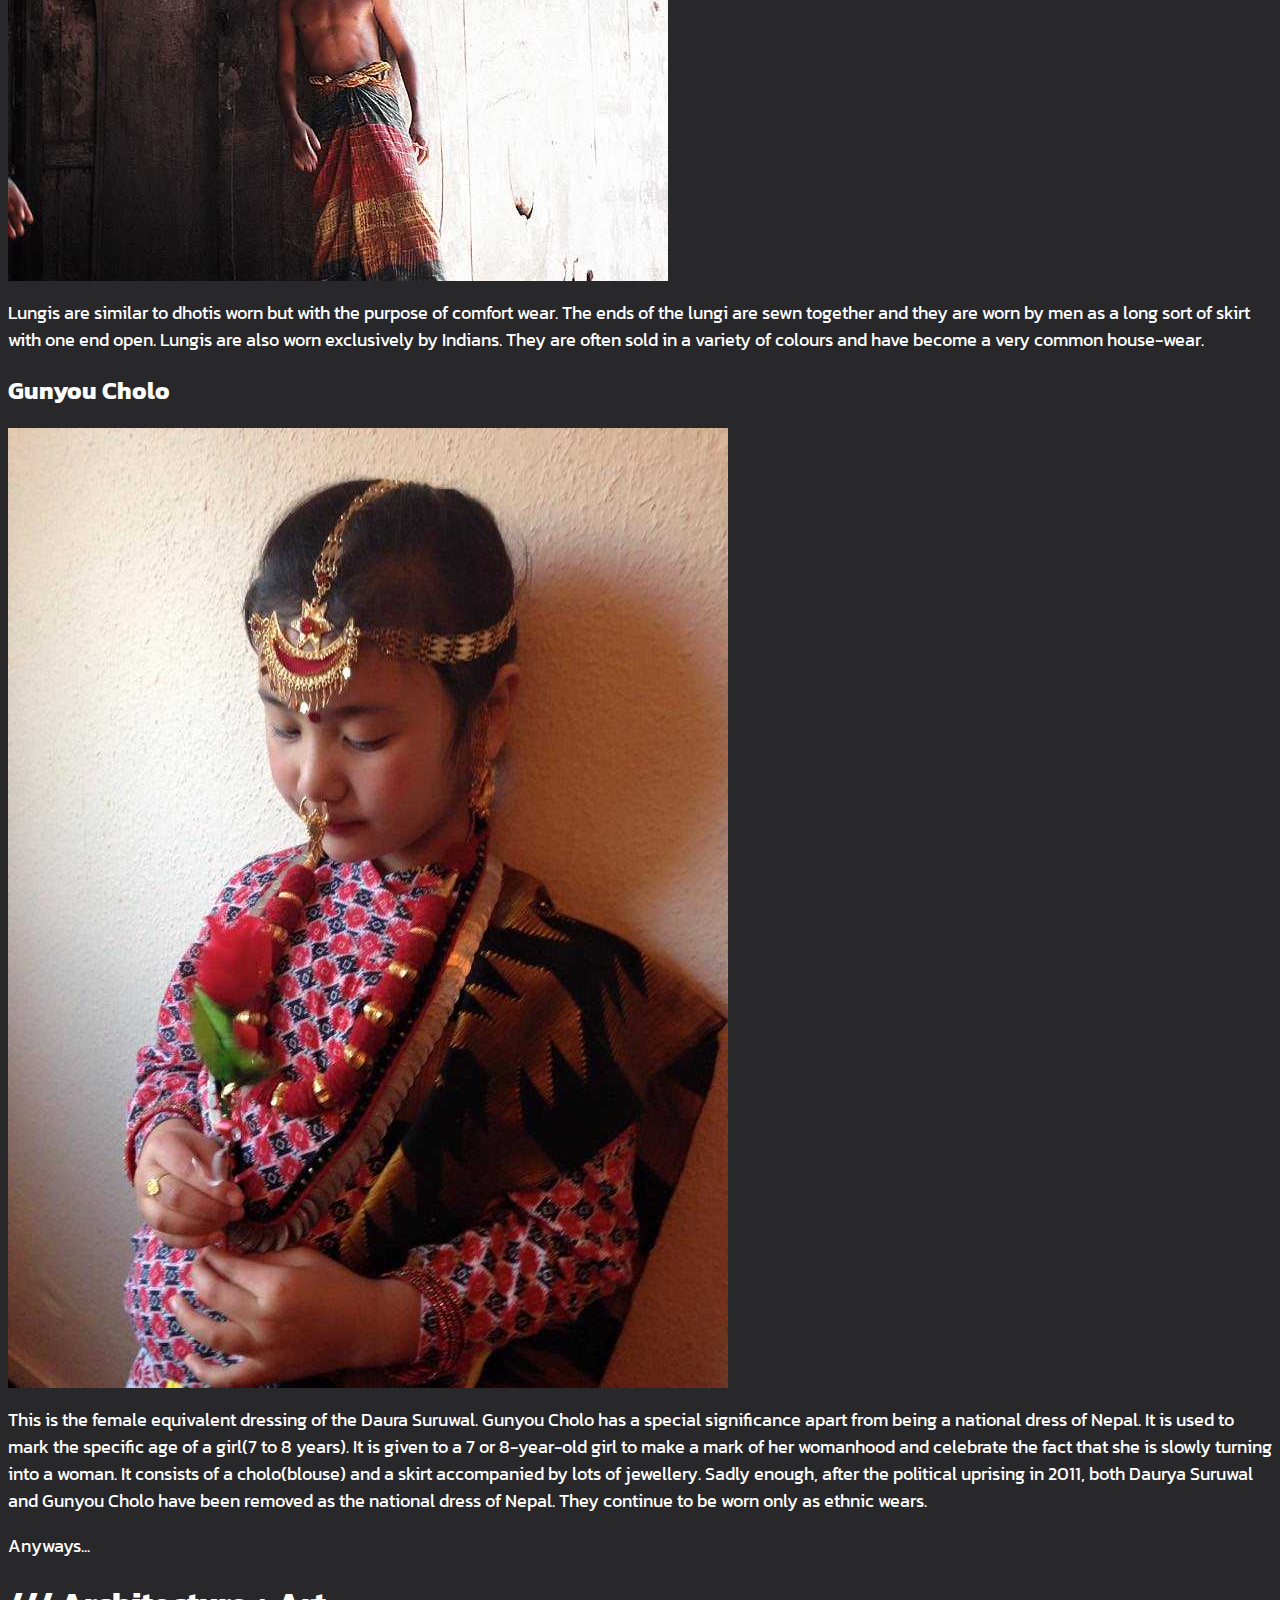
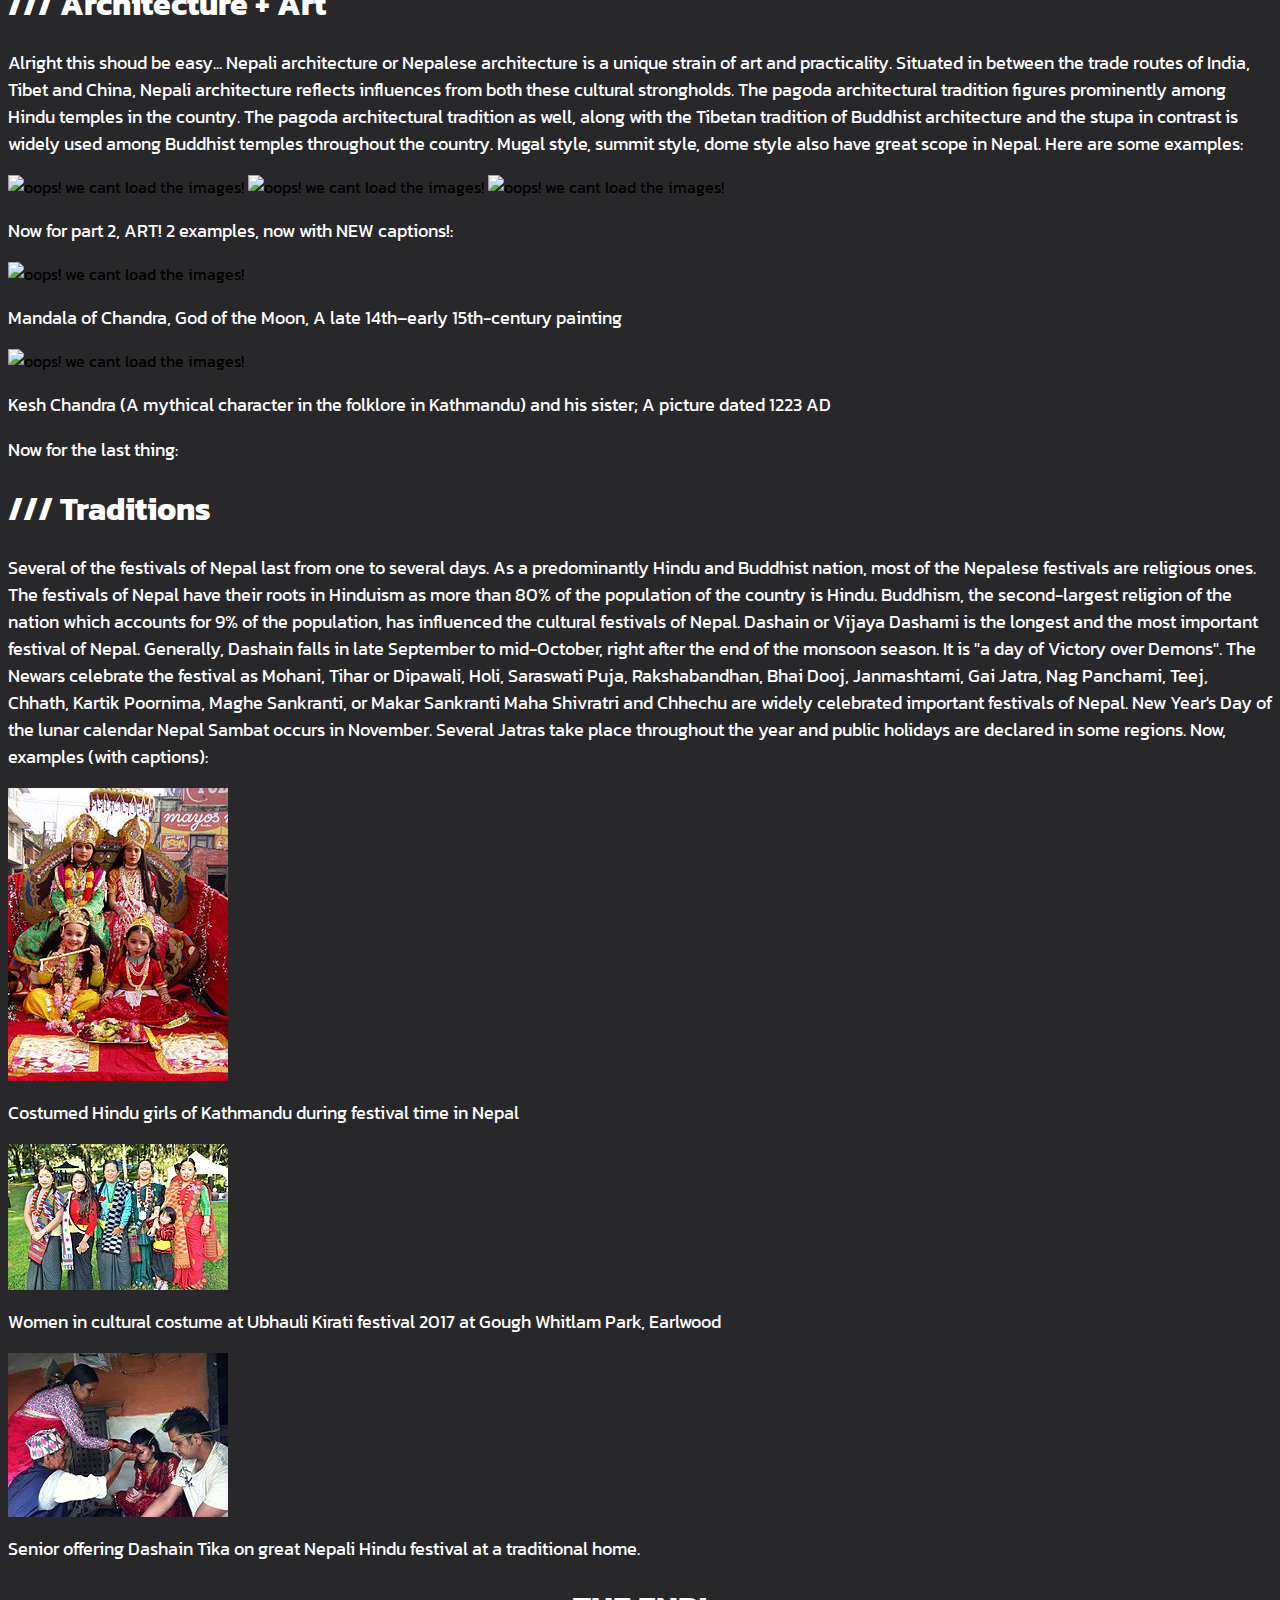
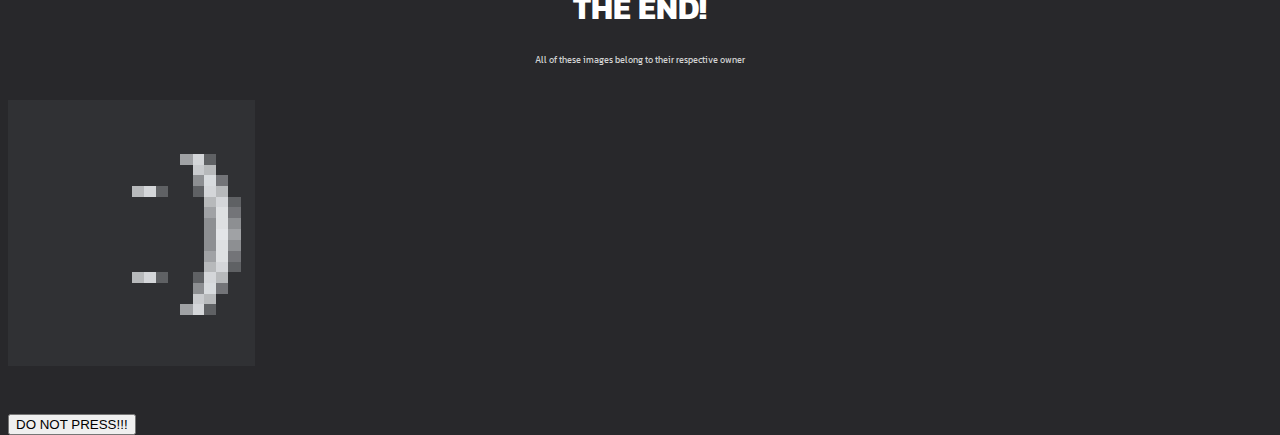
==== commit 9eac8200: "Update index.html" ====
--- a/index.html
+++ b/index.html
@@ -73,9 +73,12 @@
 <img src="cssjs/images/traditions/trad3.jpeg" alt="oops! we cant load the images!">
 <p>Senior offering Dashain Tika on great Nepali Hindu festival at a traditional home.</p>
 <h1 id="end">THE END!</h1>
-<button onclick="topFunction()" id="myBtn" title="Go to top">scroll to top</button>
 <p id="bnote">All of these images belong to their respective owner</p>
 <br>
 <img src="cssjs/images/favicon/favicon.png" alt="oops! we cant load the images!">
+    <br>
+    <br>
+    <br>
+    <button id="bad" onclick="ohno()">DO NOT PRESS!!!</button>
   </body>
 </html>
--- a/cssjs/css.css
+++ b/cssjs/css.css
@@ -20,6 +20,15 @@
   background-repeat: no-repeat;
   background-size: cover;
   position: relative;
+}
+h1 {
+  color: white;
+}
+h3 {
+  color: white;
+}
+h2 {
+  color: white;
 }
 p {
 color: white;
@@ -45,22 +54,3 @@
   color: rgb(211,211,211);
   font-size: 9px;
 }
-#myBtn {
-  display: none; /* Hidden by default */
-  position: fixed; /* Fixed/sticky position */
-  bottom: 20px; /* Place the button at the bottom of the page */
-  right: 30px; /* Place the button 30px from the right */
-  z-index: 99; /* Make sure it does not overlap */
-  border: none; /* Remove borders */
-  outline: none; /* Remove outline */
-  background-color: red; /* Set a background color */
-  color: white; /* Text color */
-  cursor: pointer; /* Add a mouse pointer on hover */
-  padding: 15px; /* Some padding */
-  border-radius: 10px; /* Rounded corners */
-  font-size: 18px; /* Increase font size */
-}
-
-#myBtn:hover {
-  background-color: #555; /* Add a dark-grey background on hover */
-}
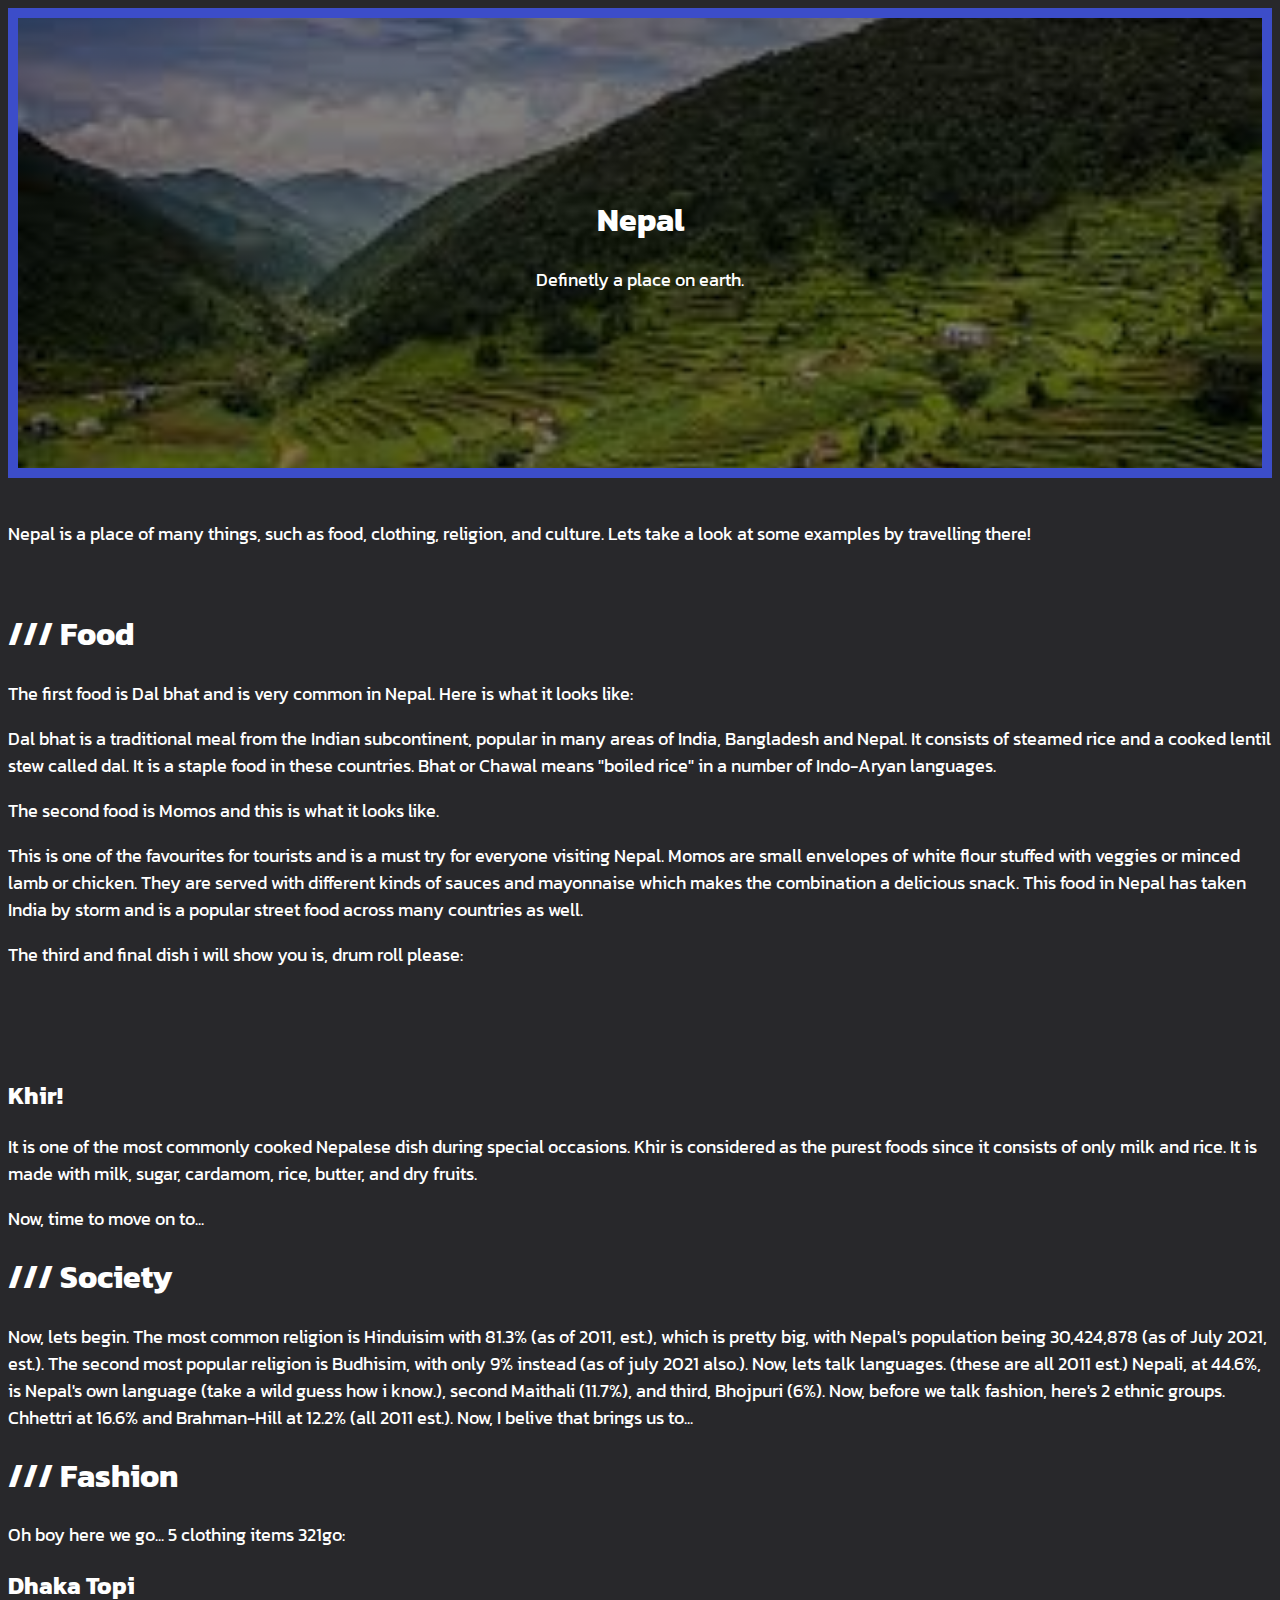
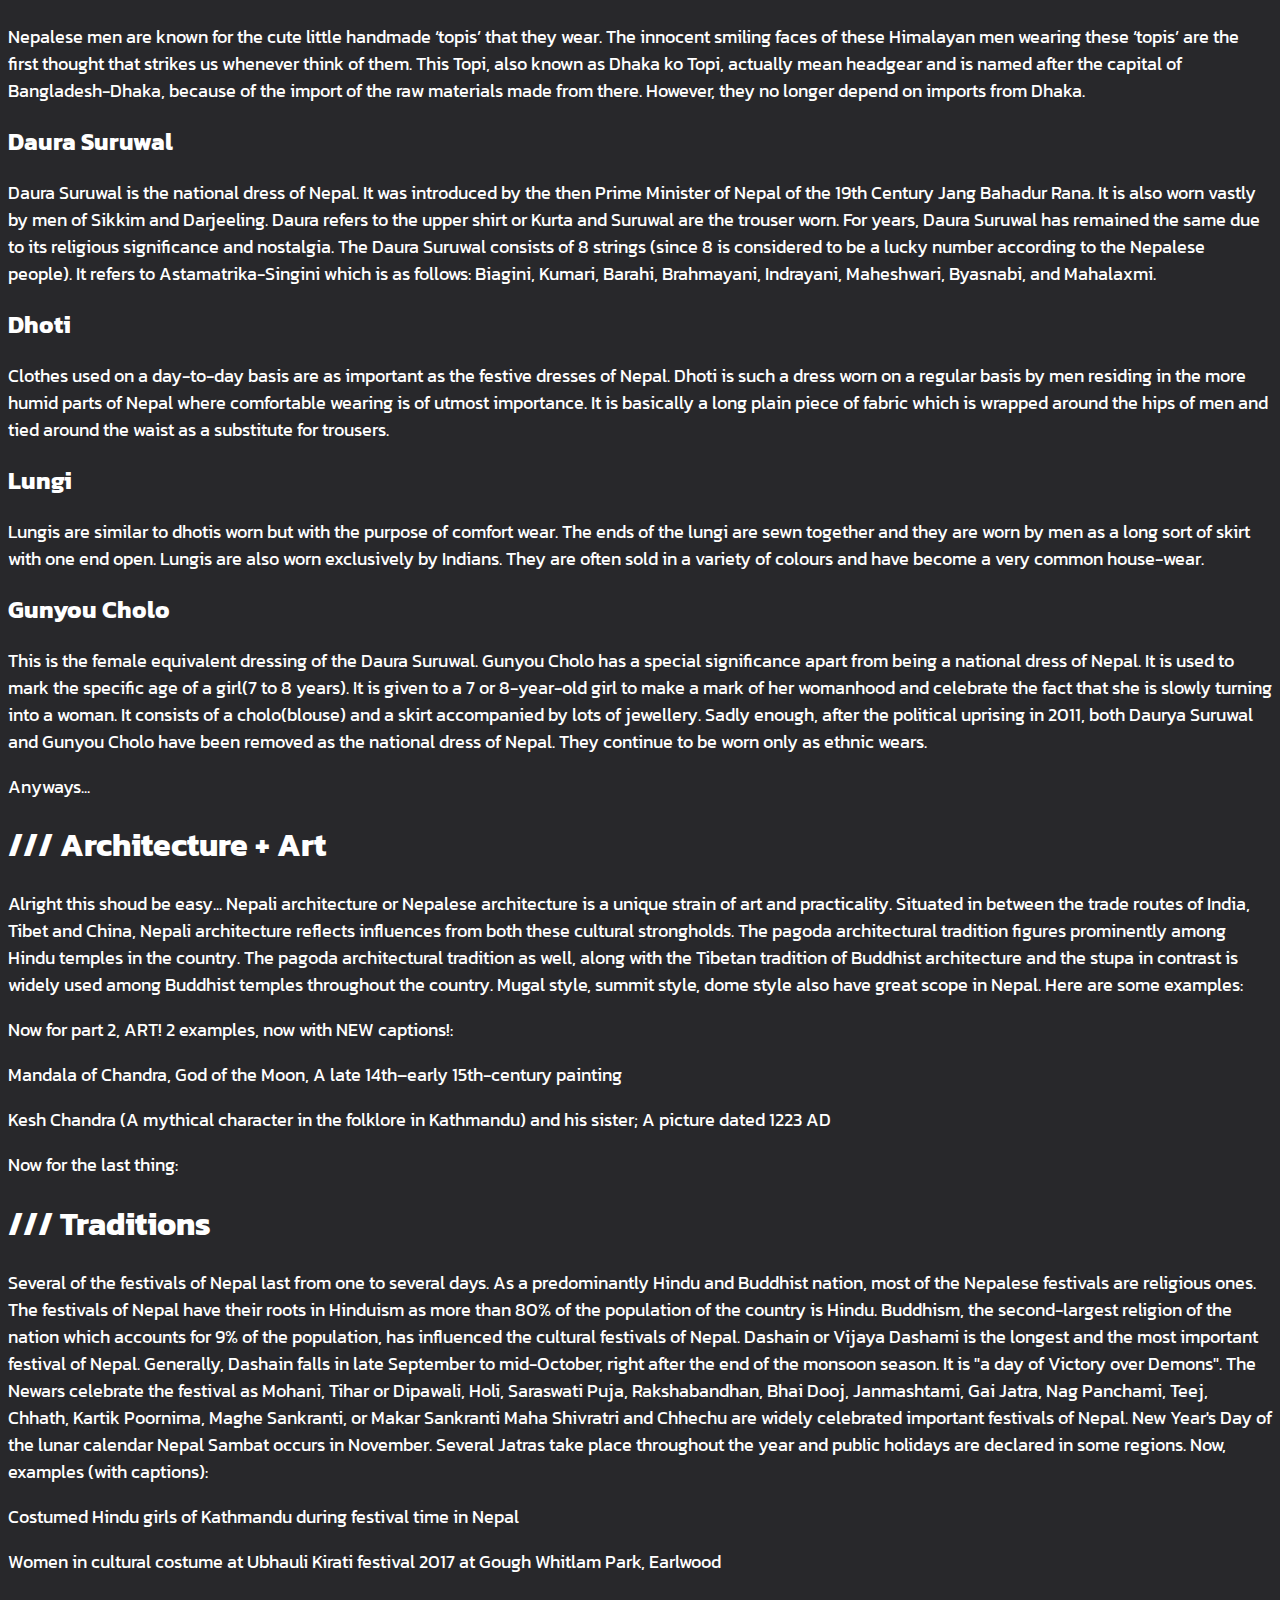
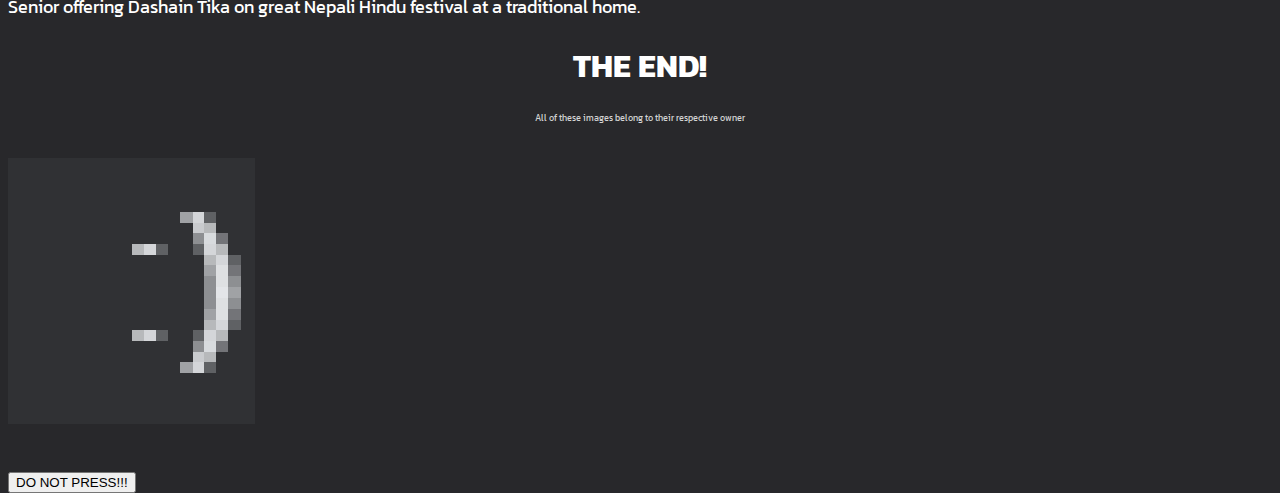
==== commit ec143320: "Update index.html" ====
--- a/index.html
+++ b/index.html
@@ -19,58 +19,58 @@
     <br>
     <h1>/// Food</h1>
     <p>The first food is Dal bhat and is very common in Nepal. Here is what it looks like:</p>
-    <img src="cssjs/images/food/food1.jpeg" alt="oops! we cant load the images!">
+    <div id="food1"></div>
     <p>Dal bhat is a traditional meal from the Indian subcontinent, popular in many areas of India, Bangladesh and Nepal. It consists of steamed rice and a cooked lentil stew called dal. It is a staple food in these countries. Bhat or Chawal means "boiled rice" in a number of Indo-Aryan languages.</p>
 <p>The second food is Momos and this is what it looks like.</p>
-<img src="cssjs/images/food/food2.jpeg" alt="oops! we cant load the images!">
-<p>This is one of the favourites for tourists and is a must try for everyone visiting Nepal. Momos are small envelopes of white flour stuffed with veggies or minced lamb or chicken. They are served with different kinds of sauces and mayonnaise which makes the combination a delicious snack. This food in Nepal has taken India by storm and is a popular street food across many countries as well. </p>
+   <div id="food2"></div>
+    <p>This is one of the favourites for tourists and is a must try for everyone visiting Nepal. Momos are small envelopes of white flour stuffed with veggies or minced lamb or chicken. They are served with different kinds of sauces and mayonnaise which makes the combination a delicious snack. This food in Nepal has taken India by storm and is a popular street food across many countries as well. </p>
 <p>The third and final dish i will show you is, drum roll please:</p>
 <br>
 <br>
 <br>
 <h2>Khir!</h2>
-<img src="cssjs/images/food/food3.jpeg" alt="oops! we cant load the images!">
-<p>It is one of the most commonly cooked Nepalese dish during special occasions. Khir is considered as the purest foods since it consists of only milk and rice. It is made with milk, sugar, cardamom, rice, butter, and dry fruits.</p>
+   <div id="food3"></div>
+    <p>It is one of the most commonly cooked Nepalese dish during special occasions. Khir is considered as the purest foods since it consists of only milk and rice. It is made with milk, sugar, cardamom, rice, butter, and dry fruits.</p>
 <p>Now, time to move on to...</p>
 <h1>/// Society</h1>
 <p>Now, lets begin. The most common religion is Hinduisim with 81.3% (as of 2011, est.), which is pretty big, with Nepal's population being 30,424,878 (as of July 2021, est.). The second most popular religion is Budhisim, with only 9% instead (as of july 2021 also.). Now, lets talk languages. (these are all 2011 est.) Nepali, at 44.6%, is Nepal's own language (take a wild guess how i know.), second Maithali (11.7%), and third, Bhojpuri (6%). Now, before we talk fashion, here's 2 ethnic groups. Chhettri at 16.6% and Brahman-Hill at 12.2% (all 2011 est.). Now, I belive that brings us to... </p>
 <h1>/// Fashion</h1>
 <p>Oh boy here we go... 5 clothing items 321go:</p>
 <h2>Dhaka Topi</h2>
-<img src="cssjs/images/clothes/clothes1.jpeg" alt="oops! we cant load the images!">
-<p>Nepalese men are known for the cute little handmade ‘topis’ that they wear. The innocent smiling faces of these Himalayan men wearing these ‘topis’ are the first thought that strikes us whenever think of them. This Topi, also known as Dhaka ko Topi, actually mean headgear and is named after the capital of Bangladesh-Dhaka, because of the import of the raw materials made from there. However, they no longer depend on imports from Dhaka.</p>
+   <div id="clothes1"></div>
+    <p>Nepalese men are known for the cute little handmade ‘topis’ that they wear. The innocent smiling faces of these Himalayan men wearing these ‘topis’ are the first thought that strikes us whenever think of them. This Topi, also known as Dhaka ko Topi, actually mean headgear and is named after the capital of Bangladesh-Dhaka, because of the import of the raw materials made from there. However, they no longer depend on imports from Dhaka.</p>
 <h2>Daura Suruwal</h2>
-<img src="cssjs/images/clothes/clothes2.png" alt="oops! we cant load the images!">
+   <div id="clothes2"></div>
 <p>Daura Suruwal is the national dress of Nepal. It was introduced by the then Prime Minister of Nepal of the 19th Century Jang Bahadur Rana. It is also worn vastly by men of Sikkim and Darjeeling. Daura refers to the upper shirt or Kurta and Suruwal are the trouser worn. For years, Daura Suruwal has remained the same due to its religious significance and nostalgia. The Daura Suruwal consists of 8 strings (since 8 is considered to be a lucky number according to the Nepalese people). It refers to Astamatrika-Singini which is as follows: Biagini, Kumari, Barahi, Brahmayani, Indrayani, Maheshwari, Byasnabi, and Mahalaxmi.</p>
 <h2>Dhoti</h2>
-<img src="cssjs/images/clothes/clothes3.jpeg" alt="oops! we cant load the images!">
+   <div id="clothes3"></div>
 <p>Clothes used on a day-to-day basis are as important as the festive dresses of Nepal. Dhoti is such a dress worn on a regular basis by men residing in the more humid parts of Nepal where comfortable wearing is of utmost importance. It is basically a long plain piece of fabric which is wrapped around the hips of men and tied around the waist as a substitute for trousers.</p>
 <h2>Lungi</h2>
-<img src="cssjs/images/clothes/clothes4.jpeg" alt="oops! we cant load the images!">
+   <div id="clothes4"></div>
 <p>Lungis are similar to dhotis worn but with the purpose of comfort wear. The ends of the lungi are sewn together and they are worn by men as a long sort of skirt with one end open. Lungis are also worn exclusively by Indians. They are often sold in a variety of colours and have become a very common house-wear.</p>
 <h2>Gunyou Cholo</h2>
-<img src="cssjs/images/clothes/clothes5.jpeg" alt="oops! we cant load the images!">
+   <div id="clothes5"></div>
 <p>This is the female equivalent dressing of the Daura Suruwal. Gunyou Cholo has a special significance apart from being a national dress of Nepal. It is used to mark the specific age of a girl(7 to 8 years). It is given to a 7 or 8-year-old girl to make a mark of her womanhood and celebrate the fact that she is slowly turning into a woman. It consists of a cholo(blouse) and a skirt accompanied by lots of jewellery. Sadly enough, after the political uprising in 2011, both Daurya Suruwal and Gunyou Cholo have been removed as the national dress of Nepal. They continue to be worn only as ethnic wears.</p>
 <p>Anyways...</p>
 <h1>/// Architecture + Art</h1>
 <p>Alright this shoud be easy... Nepali architecture or Nepalese architecture is a unique strain of art and practicality. Situated in between the trade routes of India, Tibet and China, Nepali architecture reflects influences from both these cultural strongholds. The pagoda architectural tradition figures prominently among Hindu temples in the country. The pagoda architectural tradition as well, along with the Tibetan tradition of Buddhist architecture and the stupa in contrast is widely used among Buddhist temples throughout the country. Mugal style, summit style, dome style also have great scope in Nepal. Here are some examples:</p>
-<img src="cssjs/images/architecture/a1.jpeg" alt="oops! we cant load the images!">
-<img src="cssjs/images/architecture/a2.jpeg" alt="oops! we cant load the images!">
-<img src="cssjs/images/architecture/a3.jpeg" alt="oops! we cant load the images!">
+   <div id="a1"></div>
+   <div id="a2"></div>
+   <div id="a3"></div>
 <p>Now for part 2, ART! 2 examples, now with NEW captions!:</p>
-<img src="cssjs/images/art/art1.jpeg" alt="oops! we cant load the images!">
+   <div id="art1"></div>
 <p>Mandala of Chandra, God of the Moon, A late 14th–early 15th-century painting
 </p>
-<img src="cssjs/images/art/art2.jpeg" alt="oops! we cant load the images!">
+   <div id="art2"></div>
 <p>Kesh Chandra (A mythical character in the folklore in Kathmandu) and his sister; A picture dated 1223 AD</p>
 <p>Now for the last thing:</p>
 <h1>/// Traditions</h1>
 <p>Several of the festivals of Nepal last from one to several days. As a predominantly Hindu and Buddhist nation, most of the Nepalese festivals are religious ones. The festivals of Nepal have their roots in Hinduism as more than 80% of the population of the country is Hindu. Buddhism, the second-largest religion of the nation which accounts for 9% of the population, has influenced the cultural festivals of Nepal. Dashain or Vijaya Dashami is the longest and the most important festival of Nepal. Generally, Dashain falls in late September to mid-October, right after the end of the monsoon season. It is "a day of Victory over Demons". The Newars celebrate the festival as Mohani, Tihar or Dipawali, Holi, Saraswati Puja, Rakshabandhan, Bhai Dooj, Janmashtami, Gai Jatra, Nag Panchami, Teej, Chhath, Kartik Poornima, Maghe Sankranti, or Makar Sankranti Maha Shivratri and Chhechu are widely celebrated important festivals of Nepal. New Year's Day of the lunar calendar Nepal Sambat occurs in November. Several Jatras take place throughout the year and public holidays are declared in some regions. Now, examples (with captions):</p>
-<img src="cssjs/images/traditions/trad1.jpeg" alt="oops! we cant load the images!">
+   <div id="trad1"></div>
 <p>Costumed Hindu girls of Kathmandu during festival time in Nepal</p>
-<img src="cssjs/images/traditions/trad2.jpeg" alt="oops! we cant load the images!">
+   <div id="trad2"></div>
 <p>Women in cultural costume at Ubhauli Kirati festival 2017 at Gough Whitlam Park, Earlwood</p>
-<img src="cssjs/images/traditions/trad3.jpeg" alt="oops! we cant load the images!">
+   <div id="trad3"></div>
 <p>Senior offering Dashain Tika on great Nepali Hindu festival at a traditional home.</p>
 <h1 id="end">THE END!</h1>
 <p id="bnote">All of these images belong to their respective owner</p>
--- a/cssjs/css.css
+++ b/cssjs/css.css
@@ -2,6 +2,16 @@
   background-color: rgb(40, 40, 43);
   height: 100%;
   font-family: 'Kanit', sans-serif;
+}
+.oh-god {
+background: rgb(255,0,0);
+background: radial-gradient(circle, rgba(255,0,0,1) 0%, rgba(255,237,0,1) 28%, rgba(13,255,0,1) 49%, rgba(0,212,255,1) 66%, rgba(110,0,255,1) 78%, rgba(255,0,239,1) 100%);
+}
+#ohno {
+  color: white;
+  border-radius: 50%;
+  background-color: #f44336;
+  font-size: 24px;
 }
 html {
   scroll-behavior: smooth;
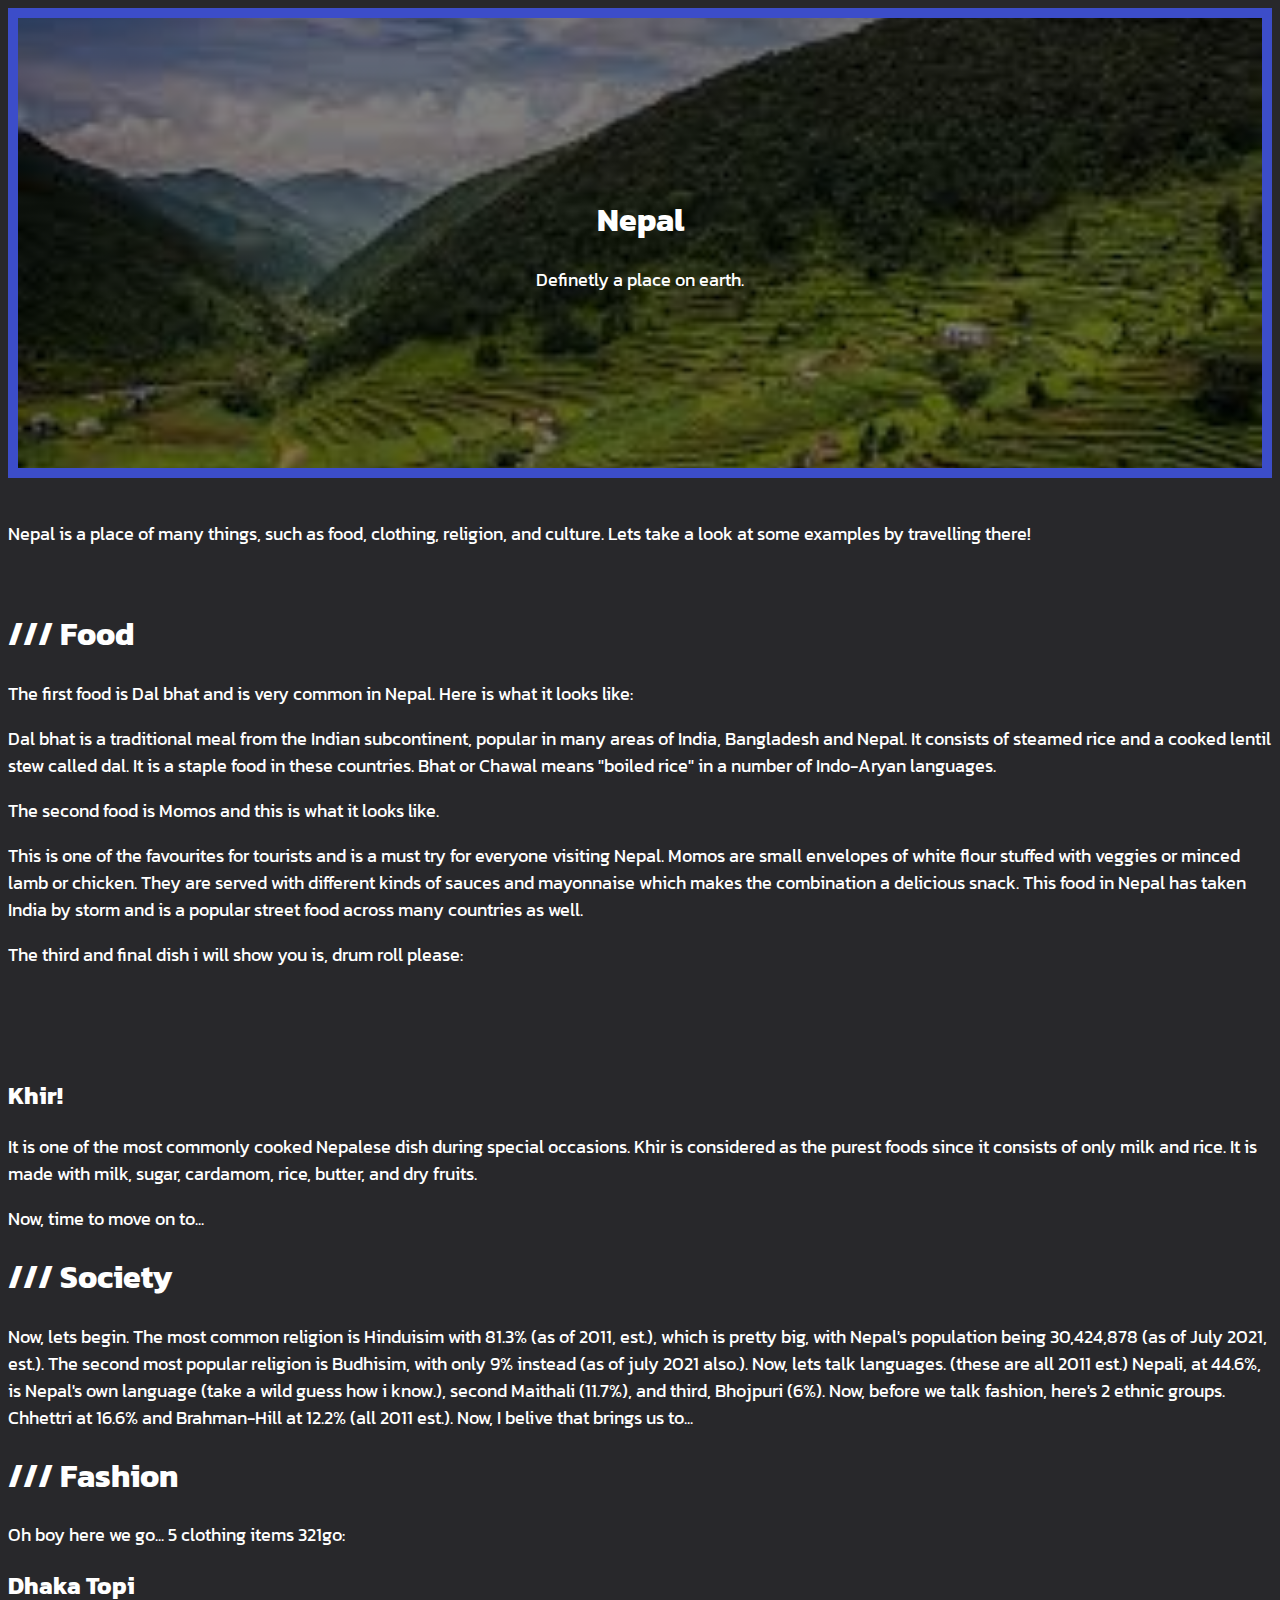
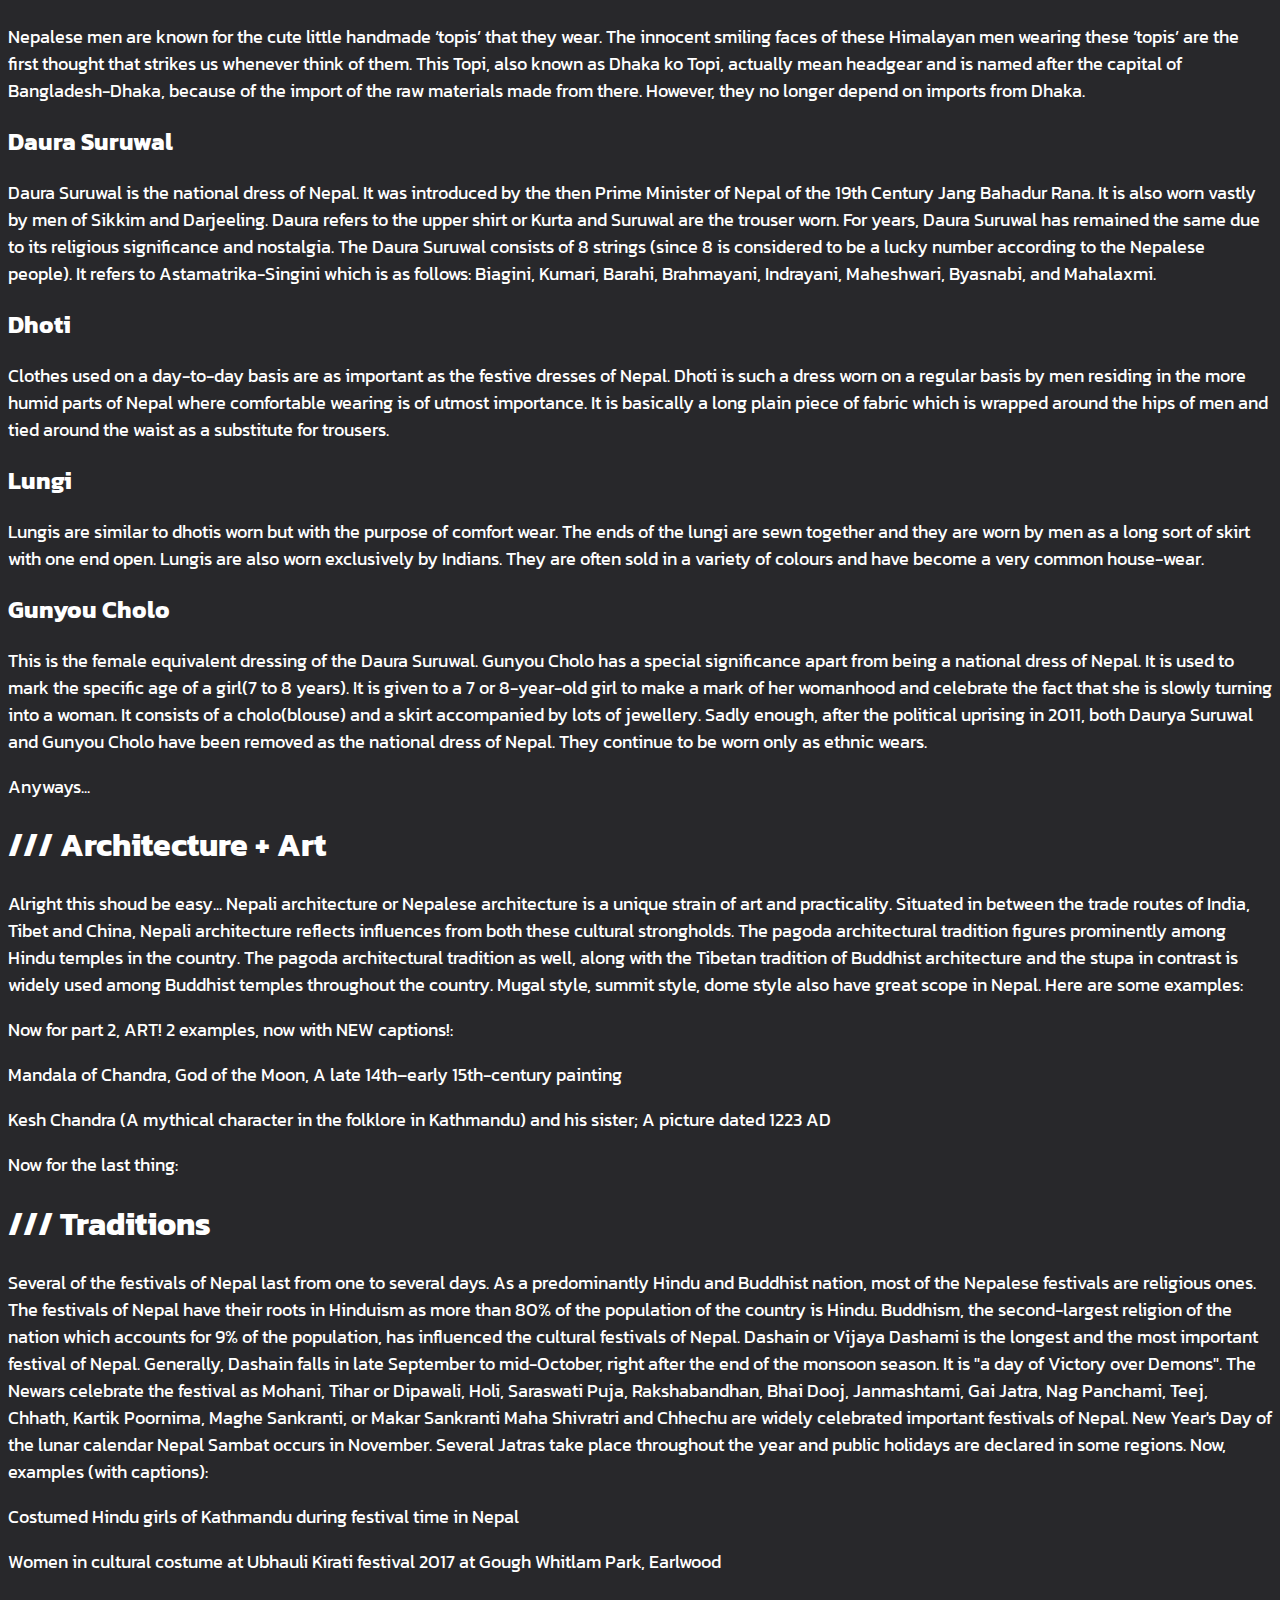
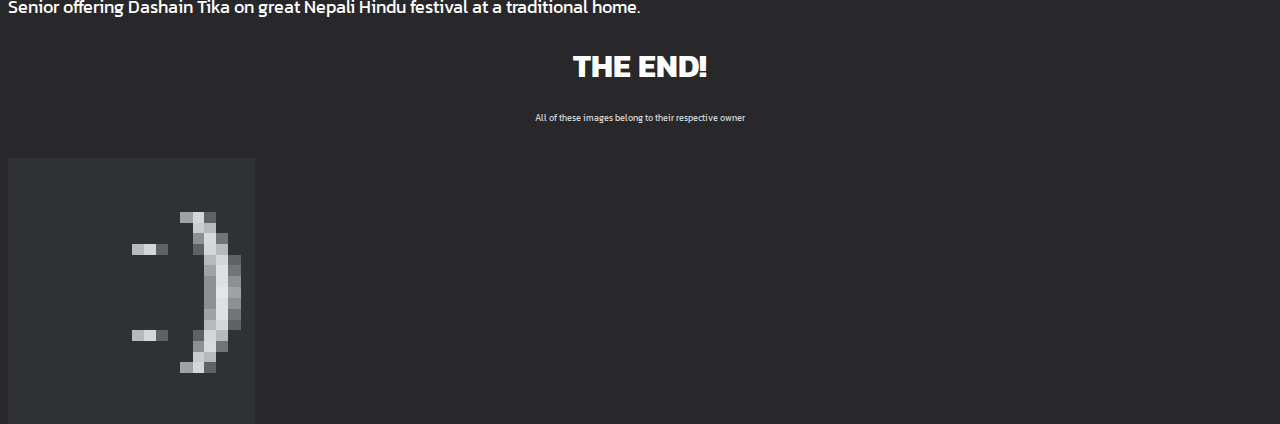
==== commit fd89f9ff: "Update index.html" ====
--- a/index.html
+++ b/index.html
@@ -77,8 +77,5 @@
 <br>
 <img src="cssjs/images/favicon/favicon.png" alt="oops! we cant load the images!">
     <br>
-    <br>
-    <br>
-    <button id="bad" onclick="ohno()">DO NOT PRESS!!!</button>
   </body>
 </html>
--- a/cssjs/css.css
+++ b/cssjs/css.css
@@ -9,6 +9,7 @@
 }
 #ohno {
   color: white;
+  align-self: center;
   border-radius: 50%;
   background-color: #f44336;
   font-size: 24px;
@@ -64,3 +65,99 @@
   color: rgb(211,211,211);
   font-size: 9px;
 }
+#food1 {
+  background-image: url('images/food/food1.jpeg');
+  background-position: center center;
+  background-repeat: no-repeat;
+  background-size: contain;
+}
+#food2 {
+  background-image: url('images/food/food2.jpeg');
+  background-position: center center;
+  background-repeat: no-repeat;
+  background-size: contain;
+}
+#food3 {
+  background-image: url('images/food/food3.jpeg');
+  background-position: center center;
+  background-repeat: no-repeat;
+  background-size: contain;
+}
+#clothes1 {
+  background-image: url('images/clothes/clothes1.jpeg');
+  background-position: center center;
+  background-repeat: no-repeat;
+  background-size: contain;
+}
+#clothes2 {
+  background-image: url('images/clothes/clothes2.png');
+  background-position: center center;
+  background-repeat: no-repeat;
+  background-size: contain;
+}
+#clothes3 {
+  background-image: url('images/clothes/clothes3.jpeg');
+  background-position: center center;
+  background-repeat: no-repeat;
+  background-size: contain;
+}
+#clothes4 {
+  background-image: url('images/clothes/clothes4.jpeg');
+  background-position: center center;
+  background-repeat: no-repeat;
+  background-size: contain;
+}
+#clothes5 {
+  background-image: url('images/clothes/clothes5.jpeg');
+  background-position: center center;
+  background-repeat: no-repeat;
+  background-size: contain;
+}
+#a1 {
+  background-image: url('images/architecture/a1.jpeg');
+  background-position: center center;
+  background-repeat: no-repeat;
+  background-size: contain;
+}
+#a2 {
+  background-image: url('images/architecture/a2.jpeg');
+  background-position: center center;
+  background-repeat: no-repeat;
+  background-size: contain;
+}
+#a3 {
+  background-image: url('images/architecture/a3.jpeg');
+  background-position: center center;
+  background-repeat: no-repeat;
+  background-size: contain;
+}
+#art1 {
+  background-image: url('images/art/art1.jpeg');
+  background-position: center center;
+  background-repeat: no-repeat;
+  background-size: contain;
+}
+#art2 {
+  background-image: url('images/art/art2.jpeg');
+  background-position: center center;
+  background-repeat: no-repeat;
+  background-size: contain;
+}
+#trad1 {
+  background-image: url('images/traditions/trad1.jpeg');
+  background-position: center center;
+  background-repeat: no-repeat;
+  background-size: contain;
+}
+#trad2 {
+  background-image: url('images/traditions/trad2.jpeg');
+  background-position: center center;
+  background-repeat: no-repeat;
+  background-size: contain;
+}
+#trad3 {
+  background-image: url('images/traditions/trad3.jpeg');
+  background-position: center center;
+  background-repeat: no-repeat;
+  background-size: contain;
+}
